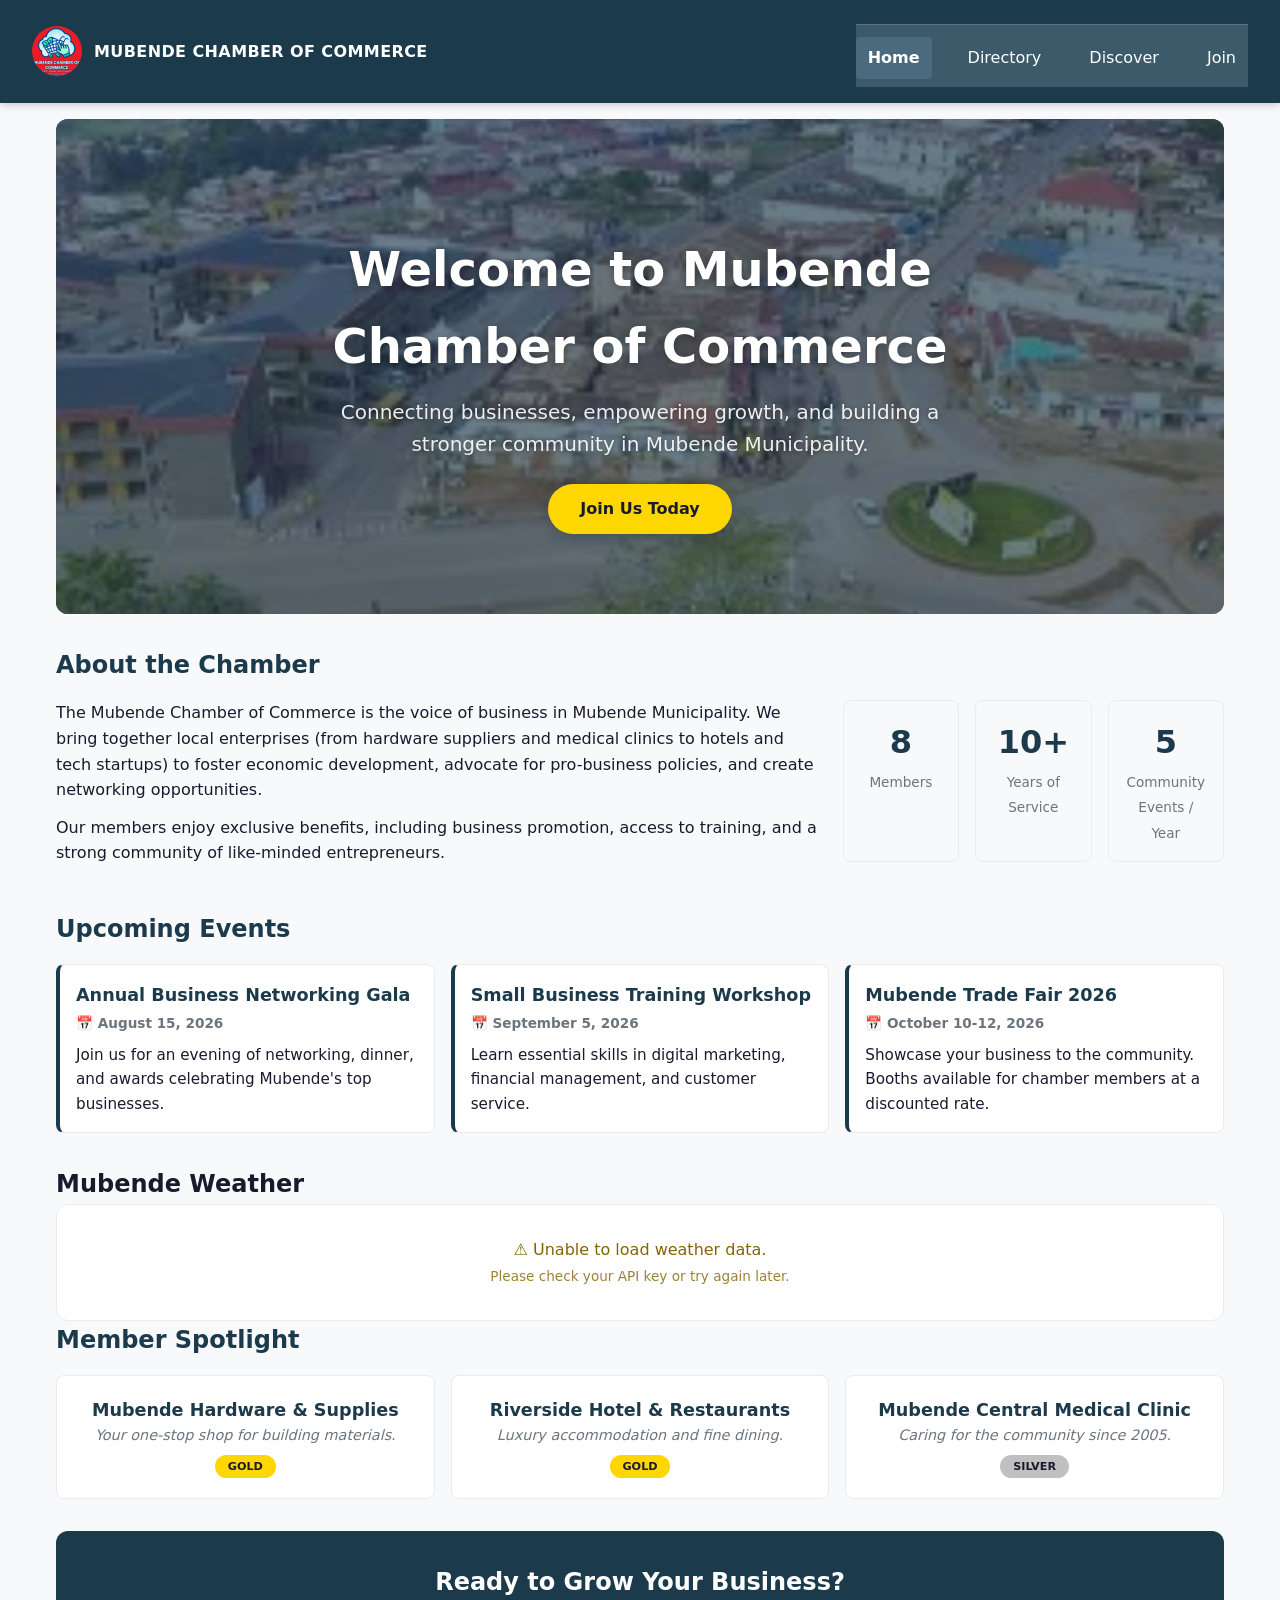
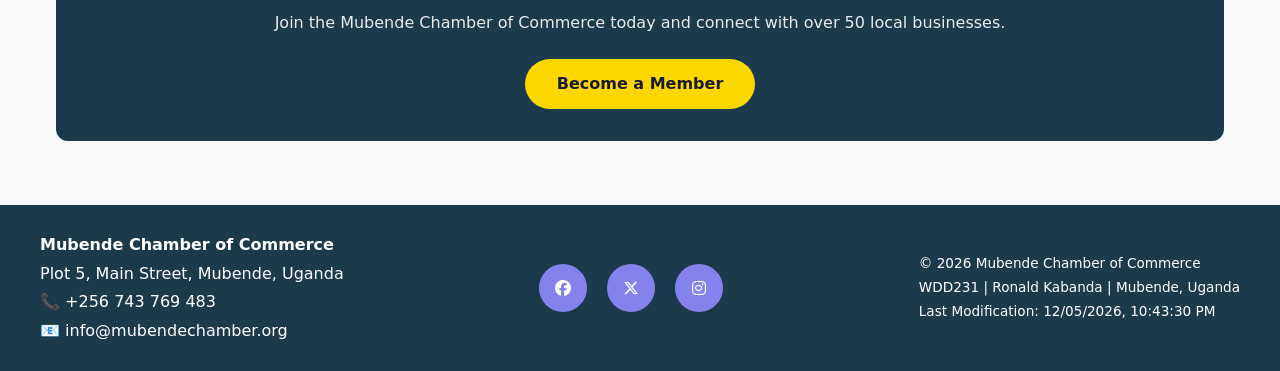
==== chamber/index.html @ 5d4402d1 "changes in directory" ====
<!DOCTYPE html>
<html lang="en">
<head>
    <meta charset="UTF-8" />
    <meta name="viewport" content="width=device-width, initial-scale=1.0" />
    <title>Mubende Chamber of Commerce – Home</title>
    <meta name="description" content="Mubende Chamber of Commerce – Supporting local businesses in Mubende Municipality. Join us to grow your business." />
    <meta name="author" content="Ronald Kabanda" />

    <!-- ====== Facebook Open Graph ====== -->
    <meta property="og:title" content="Mubende Chamber of Commerce – Home" />
    <meta property="og:type" content="website" />
    <meta property="og:image" content="https://kabandaronald70-create.github.io/wdd231/chamber/images/og-image-1.png" />
    <meta property="og:url" content="https://kabandaronald70-create.github.io/wdd231/chamber/index.html" />
    <meta property="og:description" content="Supporting local businesses in Mubende Municipality. Join us to grow your business." />
    <meta property="og:locale" content="en_US" />
    <meta name="theme-color" content="#1B3A4B" />

    <!-- ====== JSON-LD Structured Data ====== -->
    <script type="application/ld+json" data-ignore="true">
    {
        "@context": "https://schema.org",
        "@type": "Organization",
        "name": "Mubende Chamber of Commerce",
        "url": "https://kabandaronald70-create.github.io/wdd231/chamber/index.html",
        "logo": "https://kabandaronald70-create.github.io/wdd231/chamber/images/mubende-logo.png",
        "sameAs": [
            "https://facebook.com/kabandaronaldofficial",
            "https://twitter.com/KABANDARONALD13",
            "https://instagram.com/kabanda.ronald.10"
        ],
        "contactPoint": [{
            "@type": "ContactPoint",
            "contactType": "customer support",
            "telephone": "+256743769483",
            "email": "info@mubendechamber.org",
            "areaServed": "UG"
        }]
    }
    </script>

    <!-- ====== Favicon ====== -->
    <link rel="icon" href="images/favicon_io.ico" />
    <link rel="apple-touch-icon" href="images/favicon_io.ico" />
    <link rel="canonical" href="https://kabandaronald70-create.github.io/wdd231/chamber/index.html" />
    <meta name="robots" content="index, follow" />

    <!-- ====== GOOGLE FONTS ====== -->
    <link rel="preconnect" href="https://fonts.googleapis.com" />
    <link rel="preconnect" href="https://fonts.gstatic.com" crossorigin />
    <link href="https://fonts.googleapis.com/css2?family=Inter:opsz,wght@14..32,400;14..32,600;14..32,700&display=swap" rel="stylesheet" />

    <!-- ====== CSS (non-blocking) ====== -->
    <link rel="preload" as="style" href="styles/normalize.css" onload="this.onload=null;this.rel='stylesheet'" />
    <noscript><link rel="stylesheet" href="styles/normalize.css" /></noscript>

    <link rel="preload" as="style" href="styles/small.css" onload="this.onload=null;this.rel='stylesheet'" />
    <noscript><link rel="stylesheet" href="styles/small.css" /></noscript>

    <link rel="stylesheet" href="styles/large.css" media="print" onload="this.media='all'" />
    <noscript><link rel="stylesheet" href="styles/large.css" /></noscript>

    <link rel="stylesheet" href="https://cdnjs.cloudflare.com/ajax/libs/font-awesome/6.5.1/css/all.min.css" media="print" onload="this.media='all'" />
    <noscript><link rel="stylesheet" href="https://cdnjs.cloudflare.com/ajax/libs/font-awesome/6.5.1/css/all.min.css" /></noscript>

    <!-- ====== Preload critical assets ====== -->
    <link rel="preload" href="images/mubende-logo.png" as="image" />

    <!-- ====== JavaScript ====== -->
    <script src="scripts/home.js" defer></script>
</head>

<body>
    <!-- ====== SKIP LINK ====== -->
    <a class="skip-link" href="#main-content">Skip to main content</a>

    <!-- ====== HEADER ====== -->
    <header>
        <div class="header-content">
            <img src="images/mubende-logo.png" alt="Mubende Chamber of Commerce Logo – Supporting local business" class="logo" width="60" height="60" loading="lazy" decoding="async" />
            <div class="site-title">MUBENDE CHAMBER OF COMMERCE</div>
        </div>
        <nav aria-label="Primary navigation">
            <button id="menu-toggle" type="button" aria-label="Toggle navigation menu" aria-controls="primary-nav" aria-expanded="false">
                <span class="hamburger-icon" aria-hidden="true">☰</span>
            </button>
            <ul id="primary-nav">
                <li class="active"><a href="index.html" aria-current="page">Home</a></li>
                <li><a href="directory.html">Directory</a></li>
                <li><a href="discover.html">Discover</a></li>
                <li><a href="join.html">Join</a></li>
            </ul>
        </nav>
    </header>

    <!-- ====== MAIN ====== -->
    <main id="main-content" role="main">

             <!-- ====== HERO SECTION (Image set in HTML) ====== -->
        <section class="hero" aria-labelledby="hero-heading" style="--hero-image: url('images/hero-banner.webp');">
            <div class="hero-overlay"></div>
            <div class="hero-content">
                <h1 id="hero-heading">Welcome to Mubende Chamber of Commerce</h1>
                <p>Connecting businesses, empowering growth, and building a stronger community in Mubende Municipality.</p>
                <a href="join.html" class="cta-button">Join Us Today</a>
            </div>
        </section>    

        <!-- ====== ABOUT / MISSION SECTION ====== -->
        <section class="about" aria-labelledby="about-heading">
            <h2 id="about-heading">About the Chamber</h2>
            <div class="about-grid">
                <div class="about-text">
                    <p>The Mubende Chamber of Commerce is the voice of business in Mubende Municipality. We bring together local enterprises (from hardware suppliers and medical clinics to hotels and tech startups) to foster economic development, advocate for pro-business policies, and create networking opportunities.</p>
                    <p>Our members enjoy exclusive benefits, including business promotion, access to training, and a strong community of like-minded entrepreneurs.</p>
                </div>
                <div class="about-stats">
                    <div class="stat">
                        <span class="stat-number" id="member-count">0</span>
                        <span class="stat-label">Members</span>
                    </div>
                    <div class="stat">
                        <span class="stat-number">10+</span>
                        <span class="stat-label">Years of Service</span>
                    </div>
                    <div class="stat">
                        <span class="stat-number">5</span>
                        <span class="stat-label">Community Events / Year</span>
                    </div>
                </div>
            </div>
        </section>

        <!-- ====== CURRENT EVENTS ====== -->
        <section class="events" aria-labelledby="events-heading">
            <h2 id="events-heading">Upcoming Events</h2>
            <div class="events-container" id="events-container">
                <!-- Events rendered by JavaScript -->
            </div>
        </section>

        <!-- ====== WEATHER ====== -->
        <section class="weather" aria-labelledby="weather-heading">
            <h2 id="weather-heading">Mubende Weather</h2>
            <div class="weather-card" id="weather-card">
                <div class="weather-loading">Loading weather...</div>
            </div>
        </section>

        <!-- ====== BUSINESS SPOTLIGHT ====== -->
        <section class="spotlight" aria-labelledby="spotlight-heading">
            <h2 id="spotlight-heading">Member Spotlight</h2>
            <div class="spotlight-container" id="spotlight-container">
                <!-- Spotlights rendered by JavaScript -->
            </div>
        </section>

        <!-- ====== CALL TO ACTION ====== -->
        <section class="cta-section" aria-labelledby="cta-heading">
            <div class="cta-content">
                <h2 id="cta-heading">Ready to Grow Your Business?</h2>
                <p>Join the Mubende Chamber of Commerce today and connect with over 50 local businesses.</p>
                <a href="join.html" class="cta-button">Become a Member</a>
            </div>
        </section>

    </main>

    <!-- ====== FOOTER ====== -->
    <footer>
        <div class="footer-content">
            <div class="contact-info">
                <p><strong>Mubende Chamber of Commerce</strong></p>
                <p>Plot 5, Main Street, Mubende, Uganda</p>
                <p>📞 <a href="tel:+256743769483">+256 743 769 483</a></p>
                <p>📧 <a href="mailto:info@mubendechamber.org">info@mubendechamber.org</a></p>
            </div>

            <div class="social-media" role="group" aria-label="Social media links">
                <a href="https://facebook.com/kabandaronaldofficial" target="_blank" rel="noopener noreferrer" aria-label="Follow us on Facebook">
                    <i class="fab fa-facebook" aria-hidden="true"></i>
                </a>
                <a href="https://twitter.com/KABANDARONALD13" target="_blank" rel="noopener noreferrer" aria-label="Follow us on Twitter">
                    <i class="fab fa-x-twitter" aria-hidden="true"></i>
                </a>
                <a href="https://instagram.com/kabanda.ronald.10" target="_blank" rel="noopener noreferrer" aria-label="Follow us on Instagram">
                    <i class="fab fa-instagram" aria-hidden="true"></i>
                </a>
            </div>

            <div class="developer-info">
                <p>&copy; <span id="year"></span> Mubende Chamber of Commerce</p>
                <p>WDD231 | Ronald Kabanda | Mubende, Uganda</p>
                <p>Last Modification: <span id="last-modified"></span></p>
            </div>
        </div>
    </footer>

</body>
</html>
---- chamber/styles/small.css ----
/* ====== SMALL.CSS – Mobile First (default) ====== */

/* ----- CSS Variables (Consolidates all colors) ----- */
:root {
    --primary: #1B3A4B;
    --primary-dark: #2D4A5A;
    --primary-light: #3D5A6B;
    --primary-lighter: #4A6A7D;
    --text: #1a1a2e;
    --text-light: #ffffff;
    --gray-bg: #f8f9fa;
    --gray-border: #e9ecef;
    --gray-text: #6c757d;
    --gold: #ffd700;
    --silver: #c0c0c0;
    --bronze: #cd7f32;
    --shadow: rgba(0, 0, 0, 0.08);
    --shadow-dark: rgba(0, 0, 0, 0.2);
}

/* ----- Reset & Base ----- */
* {
    box-sizing: border-box;
    margin: 0;
    padding: 0;
}

/* ----- Strong Focus Outline for Accessibility ----- */
*:focus-visible {
    outline: 3px solid var(--primary);
    outline-offset: 2px;
    border-radius: 2px;
}

#menu-toggle:focus-visible {
    outline: 3px solid var(--text-light);
    outline-offset: 2px;
    border-color: var(--text-light);
}

.social-media a:focus-visible {
    outline: 3px solid var(--text-light);
    outline-offset: 2px;
}

body {
    font-family: system-ui, -apple-system, BlinkMacSystemFont, "Segoe UI", sans-serif;
    background: var(--gray-bg);
    color: var(--text);
    line-height: 1.6;
}

@media (prefers-reduced-motion: reduce) {
    *, *::before, *::after {
        animation-duration: 0.01ms !important;
        animation-iteration-count: 1 !important;
        transition-duration: 0.01ms !important;
        scroll-behavior: auto !important;
    }
}

/* ----- Skip Link ----- */
.skip-link {
    position: absolute;
    top: -1000px;
    left: 50%;
    transform: translateX(-50%);
    background: var(--primary);
    color: var(--text-light);
    padding: 0.75rem 1.5rem;
    z-index: 1000;
    text-decoration: none;
    border-radius: 0 0 8px 8px;
    font-weight: 600;
}
.skip-link:focus {
    top: 0;
    background: var(--primary);
    color: var(--text-light);
    outline: 3px solid var(--text-light);
    outline-offset: 2px;
}

/* ----- Header ----- */
header {
    background: var(--primary);
    color: var(--text-light);
    padding: 0.75rem 1rem;
    display: flex;
    flex-wrap: wrap;
    align-items: center;
    justify-content: space-between;
    position: sticky;
    top: 0;
    z-index: 100;
    box-shadow: 0 2px 8px var(--shadow-dark);
}

.header-content {
    display: flex;
    align-items: center;
    gap: 0.75rem;
    flex: 1 1 auto;
    min-width: 0;
}

.logo {
    width: 50px;
    height: 50px;
    flex-shrink: 0;
    border-radius: 50%;
    object-fit: cover;
}

.site-title {
    font-size: 0.8rem;
    font-weight: 600;
    letter-spacing: 0.4px;
    line-height: 1.1;
    word-break: break-word;
    hyphens: auto;
    flex: 1 1 auto;
    min-width: 0;
}

/* ----- Navigation Toggle Button ----- */
#menu-toggle {
    background: transparent;
    border: 2px solid rgba(255, 255, 255, 0.6);
    border-radius: 6px;
    color: var(--text-light);
    font-size: 1.5rem;
    padding: 0.3rem 0.7rem;
    cursor: pointer;
    display: flex;
    align-items: center;
    justify-content: center;
    flex-shrink: 0;
    transition: border-color 0.2s;
    line-height: 1;
    width: 44px;
    height: 44px;
}
#menu-toggle:hover,
#menu-toggle:focus {
    border-color: var(--text-light);
    outline: none;
}
#menu-toggle .hamburger-icon {
    display: inline;
}
#menu-toggle[aria-expanded="true"] .hamburger-icon {
    display: none;
}

/* ----- Primary Navigation ----- */
#primary-nav {
    display: none;
    flex-direction: column;
    width: 100%;
    background: var(--primary-light);
    padding: 0.75rem 0 0.5rem 0;
    margin-top: 0.5rem;
    border-top: 1px solid rgba(255, 255, 255, 0.15);
    list-style: none;
    gap: 0;
}

#primary-nav.open {
    display: grid;
    grid-template-columns: repeat(4, 1fr);
    width: 100%;
    padding: 0.75rem 0 0.5rem 0;
    border-top: 1px solid rgba(255, 255, 255, 0.15);
    gap: 0.25rem;
}

#primary-nav li {
    width: 100%;
    list-style: none;
}

#primary-nav a {
    display: block;
    padding: 0.7rem 0.5rem;
    color: var(--text-light);
    text-decoration: none;
    font-weight: 500;
    font-size: 1rem;
    border-radius: 4px;
    transition: background 0.2s, color 0.2s;
    text-align: center;
}

#primary-nav a:hover {
    background: var(--primary-light);
    color: var(--text-light);
}

#primary-nav .active a {
    background: var(--primary-lighter);
    color: var(--text-light);
    font-weight: 600;
}

/* ----- Main Content ----- */
main {
    max-width: 1200px;
    margin: 0 auto;
    padding: 1rem;
}

/* ----- Directory Controls ----- */
.directory-controls {
    display: flex;
    flex-wrap: wrap;
    align-items: center;
    justify-content: space-between;
    gap: 0.75rem;
    margin-bottom: 1.5rem;
    padding-bottom: 0.75rem;
    border-bottom: 2px solid var(--gray-border);
}

.directory-controls h1 {
    font-size: 1.5rem;
    margin: 0;
    color: var(--primary);
}

.view-toggle {
    display: flex;
    gap: 0.5rem;
}

.view-toggle button {
    background: var(--gray-border);
    border: 2px solid #adb5bd;
    border-radius: 6px;
    padding: 0.4rem 0.9rem;
    font-size: 1.2rem;
    cursor: pointer;
    transition: all 0.2s;
    color: #212529;
    line-height: 1;
}

.view-toggle button:hover {
    background: #dee2e6;
}

.view-toggle button.active {
    background: var(--primary);
    color: var(--text-light);
    border-color: var(--primary);
}

/* ----- Members Container ----- */
#members-container {
    display: grid;
    grid-template-columns: 1fr;
    gap: 1.25rem;
}

/* ----- Member Card ----- */
.member-card {
    background: var(--text-light);
    border-radius: 12px;
    box-shadow: 0 2px 12px var(--shadow);
    padding: 1.25rem 1rem;
    display: flex;
    flex-direction: column;
    align-items: center;
    text-align: center;
    transition: transform 0.2s, box-shadow 0.2s;
    border: 1px solid var(--gray-border);
}

.member-card:hover {
    transform: translateY(-3px);
    box-shadow: 0 6px 20px rgba(0, 0, 0, 0.1);
}

.member-card img {
    width: 80px;
    height: 80px;
    border-radius: 50%;
    object-fit: cover;
    background: #f1f3f5;
    border: 3px solid var(--gray-border);
    flex-shrink: 0;
}

.member-card-content {
    flex: 1;
    width: 100%;
    margin-top: 0.75rem;
}

.member-card h2 {
    font-size: 1.1rem;
    margin: 0 0 0.2rem 0;
    color: var(--primary);
}

.member-card .tagline {
    font-size: 0.85rem;
    color: var(--gray-text);
    margin: 0 0 0.6rem 0;
    font-style: italic;
}

.member-card .details {
    font-size: 0.85rem;
    text-align: left;
    width: 100%;
    margin: 0.5rem 0;
    padding: 0.5rem;
    background: var(--gray-bg);
    border-radius: 6px;
}

.member-card .details p {
    margin: 0.2rem 0;
    word-break: break-word;
}

.member-card .details a {
    color: var(--primary);
    text-decoration: none;
    word-break: break-all;
}
.member-card .details a:hover {
    text-decoration: underline;
}

.membership {
    display: inline-block;
    padding: 0.2rem 0.8rem;
    border-radius: 20px;
    font-size: 0.75rem;
    font-weight: 700;
    text-transform: uppercase;
    letter-spacing: 0.5px;
    margin-top: 0.4rem;
}

.membership-3 {
    background: var(--gold);
    color: var(--text);
}
.membership-2 {
    background: var(--silver);
    color: var(--text);
}
.membership-1 {
    background: var(--bronze);
    color: var(--text-light);
}

/* ----- List View (Mobile) ----- */
#members-container.list-view {
    display: flex;
    flex-direction: column;
    gap: 0.75rem;
}

#members-container.list-view .member-card {
    flex-direction: row;
    align-items: center;
    text-align: left;
    justify-content: center;
    padding: 0.75rem 1rem;
    gap: 1rem;
}

#members-container.list-view .member-card img {
    display: none;
}

#members-container.list-view .member-card-content {
    margin-top: 0;
    display: flex;
    flex-wrap: wrap;
    align-items: center;
    gap: 0.3rem 0.8rem;
}

#members-container.list-view .member-card h2 {
    font-size: 1rem;
    width: 100%;
}

#members-container.list-view .member-card .tagline {
    font-size: 0.8rem;
    width: 100%;
}

#members-container.list-view .membership {
    margin-top: 0;
    font-size: 0.65rem;
}

/* ----- Error / Loading States ----- */
.error-message,
.no-js-warning {
    background: #fff3cd;
    border: 1px solid #ffc107;
    color: #533f03;
    padding: 1rem;
    border-radius: 8px;
    text-align: center;
    grid-column: 1 / -1;
}

/* ----- Footer ----- */
footer {
    background: var(--primary);
    color: var(--text-light);
    padding: 1.5rem 1rem;
    margin-top: 2rem;
}

.footer-content {
    max-width: 1200px;
    margin: 0 auto;
    display: flex;
    flex-direction: column;
    gap: 1.5rem;
    align-items: center;
    text-align: center;
}

.contact-info p {
    margin: 0.2rem 0;
}
.contact-info a {
    color: var(--text-light);
    text-decoration: none;
}
.contact-info a:hover {
    text-decoration: underline;
}

/* ----- Social Media Icons ----- */
.social-media {
    display: flex;
    gap: 1.25rem;
    justify-content: center;
    margin: 0.5rem 0;
}

.social-media a {
    color: var(--text-light);
    transition: color 0.2s, transform 0.2s;
    display: inline-flex;
    align-items: center;
    justify-content: center;
    width: 48px;
    height: 48px;
    border-radius: 50%;
    background: #8482ec;
    text-decoration: none;
}

.social-media svg {
    width: 24px;
    height: 24px;
    fill: currentColor;
}

.social-media a:hover {
    color: var(--text-light);
    transform: scale(1.1);
    background: var(--primary-light);
}

.developer-info {
    font-size: 0.85rem;
}
.developer-info p {
    margin: 0.15rem 0;
}

/* ----- Tablet Font Size Override ----- */
@media only screen and (min-width: 32rem) {
    .site-title {
        font-size: 0.8rem;
    }
}

/* ====== HOMEPAGE STYLES ====== */

/* ----- Hero Section ----- */
/* ====== HERO SECTION (with Background Image) ====== */

.hero {
    position: relative;
    min-height: 400px;
    display: flex;
    align-items: center;
    justify-content: center;
    text-align: center;
    padding: 4rem 1.5rem;
    margin-bottom: 2rem;
    border-radius: 12px;
    overflow: hidden;
    /* Fallback background color (gradient) */
    background: linear-gradient(135deg, var(--primary) 0%, var(--primary-light) 100%);
}

/* ----- Hero Background Image (covers the entire section) ----- */
.hero::before {
    content: '';
    position: absolute;
    top: 0;
    left: 0;
    width: 100%;
    height: 100%;
    background-image: url('../images/hero-banner.webp');
    background-size: cover;
    background-position: center;
    background-repeat: no-repeat;
    z-index: 1;
}

/* ----- Dark Overlay for Text Readability ----- */
.hero-overlay {
    position: absolute;
    top: 0;
    left: 0;
    width: 100%;
    height: 100%;
    background: rgba(27, 58, 75, 0.65); /* Dark overlay (65% opacity) */
    z-index: 2;
}

/* ----- Hero Content (sits above the overlay) ----- */
.hero-content {
    position: relative;
    z-index: 3;
    max-width: 800px;
    color: var(--text-light);
}

.hero-content h1 {
    font-size: 2rem;
    margin-bottom: 0.75rem;
    color: var(--text-light);
    text-shadow: 0 2px 8px rgba(0, 0, 0, 0.3);
}

.hero-content p {
    font-size: 1.1rem;
    max-width: 600px;
    margin: 0 auto 1.5rem;
    opacity: 0.95;
    text-shadow: 0 1px 4px rgba(0, 0, 0, 0.3);
}

.hero-content .cta-button {
    display: inline-block;
    background: var(--gold);
    color: var(--text);
    padding: 0.75rem 2rem;
    border-radius: 30px;
    font-weight: 700;
    text-decoration: none;
    transition: transform 0.2s, box-shadow 0.2s;
    box-shadow: 0 4px 15px rgba(0, 0, 0, 0.2);
}

.hero-content .cta-button:hover {
    transform: scale(1.05);
    box-shadow: 0 6px 25px rgba(0, 0, 0, 0.3);
}

/* ----- If the image fails to load, show the gradient fallback ----- */
.hero.no-image::before {
    background-image: none;
}

.hero-content h1 {
    font-size: 2rem;
    margin-bottom: 0.75rem;
    color: var(--text-light);
}

.hero-content p {
    font-size: 1.1rem;
    max-width: 600px;
    margin: 0 auto 1.5rem;
    opacity: 0.9;
}

.cta-button {
    display: inline-block;
    background: var(--gold);
    color: var(--text);
    padding: 0.75rem 2rem;
    border-radius: 30px;
    font-weight: 700;
    text-decoration: none;
    transition: transform 0.2s, box-shadow 0.2s;
}

.cta-button:hover {
    transform: scale(1.05);
    box-shadow: 0 4px 15px rgba(0, 0, 0, 0.3);
}

/* ----- About Section ----- */
.about {
    margin-bottom: 2rem;
}

.about h2 {
    color: var(--primary);
    margin-bottom: 1rem;
}

.about-grid {
    display: grid;
    gap: 1.5rem;
}

.about-text p {
    margin-bottom: 0.75rem;
    color: var(--text);
}

.about-stats {
    display: grid;
    grid-template-columns: repeat(3, 1fr);
    gap: 1rem;
    text-align: center;
}

.stat {
    background: var(--gray-bg);
    padding: 1rem;
    border-radius: 8px;
    border: 1px solid var(--gray-border);
}

.stat-number {
    display: block;
    font-size: 2rem;
    font-weight: 700;
    color: var(--primary);
}

.stat-label {
    font-size: 0.85rem;
    color: var(--gray-text);
}

/* ----- Events Section ----- */
.events {
    margin-bottom: 2rem;
}

.events h2 {
    color: var(--primary);
    margin-bottom: 1rem;
}

.events-container {
    display: grid;
    gap: 1rem;
}

.event-card {
    background: var(--text-light);
    border: 1px solid var(--gray-border);
    border-radius: 8px;
    padding: 1rem;
    border-left: 4px solid var(--primary);
}

.event-card h3 {
    color: var(--primary);
    font-size: 1.1rem;
    margin-bottom: 0.25rem;
}

.event-card .event-date {
    font-size: 0.85rem;
    color: var(--gray-text);
    font-weight: 600;
}

.event-card .event-description {
    font-size: 0.95rem;
    margin-top: 0.5rem;
}

/* ----- Weather Display ----- */
.weather-card {
    background: var(--text-light);
    border: 1px solid var(--gray-border);
    border-radius: 12px;
    padding: 1.5rem;
    text-align: center;
}

.weather-loading {
    color: var(--gray-text);
    padding: 1rem;
}

.weather-error {
    color: #856404;
    padding: 0.5rem;
}

.weather-fallback {
    font-size: 0.85rem;
    opacity: 0.8;
    margin-top: 0.25rem;
}

.weather-display {
    display: flex;
    flex-direction: row;
    align-items: center;
    justify-content: center;
    gap: 1.5rem;
    flex-wrap: wrap;
}

.weather-icon img {
    display: block;
    background: transparent;
}

.weather-temp {
    display: flex;
    flex-direction: column;
    align-items: center;
}

.weather-temp .temp {
    font-size: 3rem;
    font-weight: 700;
    color: var(--primary);
    line-height: 1;
}

.weather-temp .condition {
    font-size: 1.1rem;
    color: var(--gray-text);
    font-weight: 500;
}

.weather-temp .feels-like {
    font-size: 0.85rem;
    color: var(--gray-text);
    opacity: 0.8;
}

.weather-details {
    display: flex;
    flex-direction: column;
    align-items: flex-start;
    gap: 0.2rem;
    font-size: 0.9rem;
    color: var(--gray-text);
}

.weather-details p {
    margin: 0;
}

/* ----- Spotlight Section ----- */
.spotlight {
    margin-bottom: 2rem;
}

.spotlight h2 {
    color: var(--primary);
    margin-bottom: 1rem;
}

.spotlight-container {
    display: grid;
    gap: 1rem;
}

.spotlight-card {
    background: var(--text-light);
    border: 1px solid var(--gray-border);
    border-radius: 8px;
    padding: 1.25rem;
    text-align: center;
}

.spotlight-card h3 {
    color: var(--primary);
    font-size: 1.1rem;
}

.spotlight-card .tagline {
    color: var(--gray-text);
    font-style: italic;
    font-size: 0.9rem;
}

.spotlight-card .membership-badge {
    display: inline-block;
    padding: 0.15rem 0.8rem;
    border-radius: 20px;
    font-size: 0.7rem;
    font-weight: 700;
    text-transform: uppercase;
    margin-top: 0.5rem;
}

/* ----- CTA Section ----- */
.cta-section {
    background: var(--primary);
    color: var(--text-light);
    padding: 2rem 1.5rem;
    border-radius: 12px;
    text-align: center;
    margin-bottom: 1rem;
}

.cta-section h2 {
    color: var(--text-light);
    margin-bottom: 0.5rem;
}

.cta-section p {
    margin-bottom: 1.5rem;
    opacity: 0.9;
}

.cta-section .cta-button {
    background: var(--gold);
    color: var(--text);
}

.cta-section .cta-button:hover {
    background: #e6c200;
}
---- chamber/styles/small.css ----
/* ====== SMALL.CSS – Mobile First (default) ====== */

/* ----- CSS Variables (Consolidates all colors) ----- */
:root {
    --primary: #1B3A4B;
    --primary-dark: #2D4A5A;
    --primary-light: #3D5A6B;
    --primary-lighter: #4A6A7D;
    --text: #1a1a2e;
    --text-light: #ffffff;
    --gray-bg: #f8f9fa;
    --gray-border: #e9ecef;
    --gray-text: #6c757d;
    --gold: #ffd700;
    --silver: #c0c0c0;
    --bronze: #cd7f32;
    --shadow: rgba(0, 0, 0, 0.08);
    --shadow-dark: rgba(0, 0, 0, 0.2);
}

/* ----- Reset & Base ----- */
* {
    box-sizing: border-box;
    margin: 0;
    padding: 0;
}

/* ----- Strong Focus Outline for Accessibility ----- */
*:focus-visible {
    outline: 3px solid var(--primary);
    outline-offset: 2px;
    border-radius: 2px;
}

#menu-toggle:focus-visible {
    outline: 3px solid var(--text-light);
    outline-offset: 2px;
    border-color: var(--text-light);
}

.social-media a:focus-visible {
    outline: 3px solid var(--text-light);
    outline-offset: 2px;
}

body {
    font-family: system-ui, -apple-system, BlinkMacSystemFont, "Segoe UI", sans-serif;
    background: var(--gray-bg);
    color: var(--text);
    line-height: 1.6;
}

@media (prefers-reduced-motion: reduce) {
    *, *::before, *::after {
        animation-duration: 0.01ms !important;
        animation-iteration-count: 1 !important;
        transition-duration: 0.01ms !important;
        scroll-behavior: auto !important;
    }
}

/* ----- Skip Link ----- */
.skip-link {
    position: absolute;
    top: -1000px;
    left: 50%;
    transform: translateX(-50%);
    background: var(--primary);
    color: var(--text-light);
    padding: 0.75rem 1.5rem;
    z-index: 1000;
    text-decoration: none;
    border-radius: 0 0 8px 8px;
    font-weight: 600;
}
.skip-link:focus {
    top: 0;
    background: var(--primary);
    color: var(--text-light);
    outline: 3px solid var(--text-light);
    outline-offset: 2px;
}

/* ----- Header ----- */
header {
    background: var(--primary);
    color: var(--text-light);
    padding: 0.75rem 1rem;
    display: flex;
    flex-wrap: wrap;
    align-items: center;
    justify-content: space-between;
    position: sticky;
    top: 0;
    z-index: 100;
    box-shadow: 0 2px 8px var(--shadow-dark);
}

.header-content {
    display: flex;
    align-items: center;
    gap: 0.75rem;
    flex: 1 1 auto;
    min-width: 0;
}

.logo {
    width: 50px;
    height: 50px;
    flex-shrink: 0;
    border-radius: 50%;
    object-fit: cover;
}

.site-title {
    font-size: 0.8rem;
    font-weight: 600;
    letter-spacing: 0.4px;
    line-height: 1.1;
    word-break: break-word;
    hyphens: auto;
    flex: 1 1 auto;
    min-width: 0;
}

/* ----- Navigation Toggle Button ----- */
#menu-toggle {
    background: transparent;
    border: 2px solid rgba(255, 255, 255, 0.6);
    border-radius: 6px;
    color: var(--text-light);
    font-size: 1.5rem;
    padding: 0.3rem 0.7rem;
    cursor: pointer;
    display: flex;
    align-items: center;
    justify-content: center;
    flex-shrink: 0;
    transition: border-color 0.2s;
    line-height: 1;
    width: 44px;
    height: 44px;
}
#menu-toggle:hover,
#menu-toggle:focus {
    border-color: var(--text-light);
    outline: none;
}
#menu-toggle .hamburger-icon {
    display: inline;
}
#menu-toggle[aria-expanded="true"] .hamburger-icon {
    display: none;
}

/* ----- Primary Navigation ----- */
#primary-nav {
    display: none;
    flex-direction: column;
    width: 100%;
    background: var(--primary-light);
    padding: 0.75rem 0 0.5rem 0;
    margin-top: 0.5rem;
    border-top: 1px solid rgba(255, 255, 255, 0.15);
    list-style: none;
    gap: 0;
}

#primary-nav.open {
    display: grid;
    grid-template-columns: repeat(4, 1fr);
    width: 100%;
    padding: 0.75rem 0 0.5rem 0;
    border-top: 1px solid rgba(255, 255, 255, 0.15);
    gap: 0.25rem;
}

#primary-nav li {
    width: 100%;
    list-style: none;
}

#primary-nav a {
    display: block;
    padding: 0.7rem 0.5rem;
    color: var(--text-light);
    text-decoration: none;
    font-weight: 500;
    font-size: 1rem;
    border-radius: 4px;
    transition: background 0.2s, color 0.2s;
    text-align: center;
}

#primary-nav a:hover {
    background: var(--primary-light);
    color: var(--text-light);
}

#primary-nav .active a {
    background: var(--primary-lighter);
    color: var(--text-light);
    font-weight: 600;
}

/* ----- Main Content ----- */
main {
    max-width: 1200px;
    margin: 0 auto;
    padding: 1rem;
}

/* ----- Directory Controls ----- */
.directory-controls {
    display: flex;
    flex-wrap: wrap;
    align-items: center;
    justify-content: space-between;
    gap: 0.75rem;
    margin-bottom: 1.5rem;
    padding-bottom: 0.75rem;
    border-bottom: 2px solid var(--gray-border);
}

.directory-controls h1 {
    font-size: 1.5rem;
    margin: 0;
    color: var(--primary);
}

.view-toggle {
    display: flex;
    gap: 0.5rem;
}

.view-toggle button {
    background: var(--gray-border);
    border: 2px solid #adb5bd;
    border-radius: 6px;
    padding: 0.4rem 0.9rem;
    font-size: 1.2rem;
    cursor: pointer;
    transition: all 0.2s;
    color: #212529;
    line-height: 1;
}

.view-toggle button:hover {
    background: #dee2e6;
}

.view-toggle button.active {
    background: var(--primary);
    color: var(--text-light);
    border-color: var(--primary);
}

/* ----- Members Container ----- */
#members-container {
    display: grid;
    grid-template-columns: 1fr;
    gap: 1.25rem;
}

/* ----- Member Card ----- */
.member-card {
    background: var(--text-light);
    border-radius: 12px;
    box-shadow: 0 2px 12px var(--shadow);
    padding: 1.25rem 1rem;
    display: flex;
    flex-direction: column;
    align-items: center;
    text-align: center;
    transition: transform 0.2s, box-shadow 0.2s;
    border: 1px solid var(--gray-border);
}

.member-card:hover {
    transform: translateY(-3px);
    box-shadow: 0 6px 20px rgba(0, 0, 0, 0.1);
}

.member-card img {
    width: 80px;
    height: 80px;
    border-radius: 50%;
    object-fit: cover;
    background: #f1f3f5;
    border: 3px solid var(--gray-border);
    flex-shrink: 0;
}

.member-card-content {
    flex: 1;
    width: 100%;
    margin-top: 0.75rem;
}

.member-card h2 {
    font-size: 1.1rem;
    margin: 0 0 0.2rem 0;
    color: var(--primary);
}

.member-card .tagline {
    font-size: 0.85rem;
    color: var(--gray-text);
    margin: 0 0 0.6rem 0;
    font-style: italic;
}

.member-card .details {
    font-size: 0.85rem;
    text-align: left;
    width: 100%;
    margin: 0.5rem 0;
    padding: 0.5rem;
    background: var(--gray-bg);
    border-radius: 6px;
}

.member-card .details p {
    margin: 0.2rem 0;
    word-break: break-word;
}

.member-card .details a {
    color: var(--primary);
    text-decoration: none;
    word-break: break-all;
}
.member-card .details a:hover {
    text-decoration: underline;
}

.membership {
    display: inline-block;
    padding: 0.2rem 0.8rem;
    border-radius: 20px;
    font-size: 0.75rem;
    font-weight: 700;
    text-transform: uppercase;
    letter-spacing: 0.5px;
    margin-top: 0.4rem;
}

.membership-3 {
    background: var(--gold);
    color: var(--text);
}
.membership-2 {
    background: var(--silver);
    color: var(--text);
}
.membership-1 {
    background: var(--bronze);
    color: var(--text-light);
}

/* ----- List View (Mobile) ----- */
#members-container.list-view {
    display: flex;
    flex-direction: column;
    gap: 0.75rem;
}

#members-container.list-view .member-card {
    flex-direction: row;
    align-items: center;
    text-align: left;
    justify-content: center;
    padding: 0.75rem 1rem;
    gap: 1rem;
}

#members-container.list-view .member-card img {
    display: none;
}

#members-container.list-view .member-card-content {
    margin-top: 0;
    display: flex;
    flex-wrap: wrap;
    align-items: center;
    gap: 0.3rem 0.8rem;
}

#members-container.list-view .member-card h2 {
    font-size: 1rem;
    width: 100%;
}

#members-container.list-view .member-card .tagline {
    font-size: 0.8rem;
    width: 100%;
}

#members-container.list-view .membership {
    margin-top: 0;
    font-size: 0.65rem;
}

/* ----- Error / Loading States ----- */
.error-message,
.no-js-warning {
    background: #fff3cd;
    border: 1px solid #ffc107;
    color: #533f03;
    padding: 1rem;
    border-radius: 8px;
    text-align: center;
    grid-column: 1 / -1;
}

/* ----- Footer ----- */
footer {
    background: var(--primary);
    color: var(--text-light);
    padding: 1.5rem 1rem;
    margin-top: 2rem;
}

.footer-content {
    max-width: 1200px;
    margin: 0 auto;
    display: flex;
    flex-direction: column;
    gap: 1.5rem;
    align-items: center;
    text-align: center;
}

.contact-info p {
    margin: 0.2rem 0;
}
.contact-info a {
    color: var(--text-light);
    text-decoration: none;
}
.contact-info a:hover {
    text-decoration: underline;
}

/* ----- Social Media Icons ----- */
.social-media {
    display: flex;
    gap: 1.25rem;
    justify-content: center;
    margin: 0.5rem 0;
}

.social-media a {
    color: var(--text-light);
    transition: color 0.2s, transform 0.2s;
    display: inline-flex;
    align-items: center;
    justify-content: center;
    width: 48px;
    height: 48px;
    border-radius: 50%;
    background: #8482ec;
    text-decoration: none;
}

.social-media svg {
    width: 24px;
    height: 24px;
    fill: currentColor;
}

.social-media a:hover {
    color: var(--text-light);
    transform: scale(1.1);
    background: var(--primary-light);
}

.developer-info {
    font-size: 0.85rem;
}
.developer-info p {
    margin: 0.15rem 0;
}

/* ----- Tablet Font Size Override ----- */
@media only screen and (min-width: 32rem) {
    .site-title {
        font-size: 0.8rem;
    }
}

/* ====== HOMEPAGE STYLES ====== */

/* ----- Hero Section ----- */
/* ====== HERO SECTION (with Background Image) ====== */

.hero {
    position: relative;
    min-height: 400px;
    display: flex;
    align-items: center;
    justify-content: center;
    text-align: center;
    padding: 4rem 1.5rem;
    margin-bottom: 2rem;
    border-radius: 12px;
    overflow: hidden;
    /* Fallback background color (gradient) */
    background: linear-gradient(135deg, var(--primary) 0%, var(--primary-light) 100%);
}

/* ----- Hero Background Image (covers the entire section) ----- */
.hero::before {
    content: '';
    position: absolute;
    top: 0;
    left: 0;
    width: 100%;
    height: 100%;
    background-image: url('../images/hero-banner.webp');
    background-size: cover;
    background-position: center;
    background-repeat: no-repeat;
    z-index: 1;
}

/* ----- Dark Overlay for Text Readability ----- */
.hero-overlay {
    position: absolute;
    top: 0;
    left: 0;
    width: 100%;
    height: 100%;
    background: rgba(27, 58, 75, 0.65); /* Dark overlay (65% opacity) */
    z-index: 2;
}

/* ----- Hero Content (sits above the overlay) ----- */
.hero-content {
    position: relative;
    z-index: 3;
    max-width: 800px;
    color: var(--text-light);
}

.hero-content h1 {
    font-size: 2rem;
    margin-bottom: 0.75rem;
    color: var(--text-light);
    text-shadow: 0 2px 8px rgba(0, 0, 0, 0.3);
}

.hero-content p {
    font-size: 1.1rem;
    max-width: 600px;
    margin: 0 auto 1.5rem;
    opacity: 0.95;
    text-shadow: 0 1px 4px rgba(0, 0, 0, 0.3);
}

.hero-content .cta-button {
    display: inline-block;
    background: var(--gold);
    color: var(--text);
    padding: 0.75rem 2rem;
    border-radius: 30px;
    font-weight: 700;
    text-decoration: none;
    transition: transform 0.2s, box-shadow 0.2s;
    box-shadow: 0 4px 15px rgba(0, 0, 0, 0.2);
}

.hero-content .cta-button:hover {
    transform: scale(1.05);
    box-shadow: 0 6px 25px rgba(0, 0, 0, 0.3);
}

/* ----- If the image fails to load, show the gradient fallback ----- */
.hero.no-image::before {
    background-image: none;
}

.hero-content h1 {
    font-size: 2rem;
    margin-bottom: 0.75rem;
    color: var(--text-light);
}

.hero-content p {
    font-size: 1.1rem;
    max-width: 600px;
    margin: 0 auto 1.5rem;
    opacity: 0.9;
}

.cta-button {
    display: inline-block;
    background: var(--gold);
    color: var(--text);
    padding: 0.75rem 2rem;
    border-radius: 30px;
    font-weight: 700;
    text-decoration: none;
    transition: transform 0.2s, box-shadow 0.2s;
}

.cta-button:hover {
    transform: scale(1.05);
    box-shadow: 0 4px 15px rgba(0, 0, 0, 0.3);
}

/* ----- About Section ----- */
.about {
    margin-bottom: 2rem;
}

.about h2 {
    color: var(--primary);
    margin-bottom: 1rem;
}

.about-grid {
    display: grid;
    gap: 1.5rem;
}

.about-text p {
    margin-bottom: 0.75rem;
    color: var(--text);
}

.about-stats {
    display: grid;
    grid-template-columns: repeat(3, 1fr);
    gap: 1rem;
    text-align: center;
}

.stat {
    background: var(--gray-bg);
    padding: 1rem;
    border-radius: 8px;
    border: 1px solid var(--gray-border);
}

.stat-number {
    display: block;
    font-size: 2rem;
    font-weight: 700;
    color: var(--primary);
}

.stat-label {
    font-size: 0.85rem;
    color: var(--gray-text);
}

/* ----- Events Section ----- */
.events {
    margin-bottom: 2rem;
}

.events h2 {
    color: var(--primary);
    margin-bottom: 1rem;
}

.events-container {
    display: grid;
    gap: 1rem;
}

.event-card {
    background: var(--text-light);
    border: 1px solid var(--gray-border);
    border-radius: 8px;
    padding: 1rem;
    border-left: 4px solid var(--primary);
}

.event-card h3 {
    color: var(--primary);
    font-size: 1.1rem;
    margin-bottom: 0.25rem;
}

.event-card .event-date {
    font-size: 0.85rem;
    color: var(--gray-text);
    font-weight: 600;
}

.event-card .event-description {
    font-size: 0.95rem;
    margin-top: 0.5rem;
}

/* ----- Weather Display ----- */
.weather-card {
    background: var(--text-light);
    border: 1px solid var(--gray-border);
    border-radius: 12px;
    padding: 1.5rem;
    text-align: center;
}

.weather-loading {
    color: var(--gray-text);
    padding: 1rem;
}

.weather-error {
    color: #856404;
    padding: 0.5rem;
}

.weather-fallback {
    font-size: 0.85rem;
    opacity: 0.8;
    margin-top: 0.25rem;
}

.weather-display {
    display: flex;
    flex-direction: row;
    align-items: center;
    justify-content: center;
    gap: 1.5rem;
    flex-wrap: wrap;
}

.weather-icon img {
    display: block;
    background: transparent;
}

.weather-temp {
    display: flex;
    flex-direction: column;
    align-items: center;
}

.weather-temp .temp {
    font-size: 3rem;
    font-weight: 700;
    color: var(--primary);
    line-height: 1;
}

.weather-temp .condition {
    font-size: 1.1rem;
    color: var(--gray-text);
    font-weight: 500;
}

.weather-temp .feels-like {
    font-size: 0.85rem;
    color: var(--gray-text);
    opacity: 0.8;
}

.weather-details {
    display: flex;
    flex-direction: column;
    align-items: flex-start;
    gap: 0.2rem;
    font-size: 0.9rem;
    color: var(--gray-text);
}

.weather-details p {
    margin: 0;
}

/* ----- Spotlight Section ----- */
.spotlight {
    margin-bottom: 2rem;
}

.spotlight h2 {
    color: var(--primary);
    margin-bottom: 1rem;
}

.spotlight-container {
    display: grid;
    gap: 1rem;
}

.spotlight-card {
    background: var(--text-light);
    border: 1px solid var(--gray-border);
    border-radius: 8px;
    padding: 1.25rem;
    text-align: center;
}

.spotlight-card h3 {
    color: var(--primary);
    font-size: 1.1rem;
}

.spotlight-card .tagline {
    color: var(--gray-text);
    font-style: italic;
    font-size: 0.9rem;
}

.spotlight-card .membership-badge {
    display: inline-block;
    padding: 0.15rem 0.8rem;
    border-radius: 20px;
    font-size: 0.7rem;
    font-weight: 700;
    text-transform: uppercase;
    margin-top: 0.5rem;
}

/* ----- CTA Section ----- */
.cta-section {
    background: var(--primary);
    color: var(--text-light);
    padding: 2rem 1.5rem;
    border-radius: 12px;
    text-align: center;
    margin-bottom: 1rem;
}

.cta-section h2 {
    color: var(--text-light);
    margin-bottom: 0.5rem;
}

.cta-section p {
    margin-bottom: 1.5rem;
    opacity: 0.9;
}

.cta-section .cta-button {
    background: var(--gold);
    color: var(--text);
}

.cta-section .cta-button:hover {
    background: #e6c200;
}
---- chamber/styles/large.css ----
/* ====== LARGER.CSS – Tablet & Desktop Media Queries ====== */

/* ----- Tablet: ≥ 512px (32rem) ----- */
@media only screen and (min-width: 32rem) {
    header {
        flex-direction: row;
        justify-content: space-between;
        padding: 1rem 2rem;
    }
    h1 {
        font-size: 1.8rem;
    }

    #menu-toggle {
        display: none;
    }
    #primary-nav {
        display: flex !important;
        flex-direction: row;
        justify-content: flex-end;
        gap: 1.5rem;
        margin-left: auto;
        width: auto;
    }
    #primary-nav a {
        padding: 0.5rem 0.75rem;
    }

    #members-container.grid-view {
        grid-template-columns: repeat(2, 1fr);
    }

    .footer-content {
        flex-direction: row;
        justify-content: space-between;
        text-align: left;
        gap: 2rem;
    }
    .social-media {
        justify-content: flex-start;
        margin: 0;
    }
}

/* ----- Desktop: ≥ 960px (60rem) ----- */
@media only screen and (min-width: 60rem) {
    .site-title {
        font-size: 1rem;
    }
    h1 {
        font-size: 2rem;
    }

    #members-container.grid-view {
        grid-template-columns: repeat(3, 1fr);
    }

    .member-card {
        padding: 1.25rem;
    }

    .directory-controls h2 {
        font-size: 2rem;
    }

    /* ----- Desktop List View (Table Layout) ----- */
    #members-container.list-view {
        display: grid;
        grid-template-columns: 1fr;
        gap: 0;
        border: 1px solid #dee2e6;
        border-radius: 8px;
        overflow: hidden;
        background: var(--text-light);
    }

    #members-container.list-view .member-card {
        display: grid;
        grid-template-columns: 1.2fr 1.5fr 1.2fr 0.8fr;
        grid-template-rows: auto auto;
        gap: 0.1rem 0;
        padding: 0.6rem 0.8rem;
        border-bottom: 1px solid var(--gray-border);
        background: var(--text-light);
        box-shadow: none;
        border-radius: 0;
        margin: 0;
        align-items: center;
    }

    #members-container.list-view .member-card:nth-child(even) {
        background: var(--gray-bg);
    }

    #members-container.list-view .member-card:last-child {
        border-bottom: none;
    }

    #members-container.list-view .member-card img {
        display: none;
    }

    #members-container.list-view .member-card-content {
        display: contents;
    }

    #members-container.list-view .member-card .details {
        display: contents;
    }

    #members-container.list-view .member-card h2 {
        grid-row: 1 / 2;
        grid-column: 1 / 2;
        font-size: 1rem;
        font-weight: 700;
        margin: 0;
        padding-right: 0.8rem;
        border-right: 1px solid #dee2e6;
        color: var(--primary);
        align-self: center;
    }

    #members-container.list-view .member-card .details p:nth-child(3) {
        grid-row: 1 / 2;
        grid-column: 2 / 3;
        padding-left: 0.8rem;
        padding-right: 0.8rem;
        border-right: 1px solid #dee2e6;
        margin: 0;
        font-size: 0.85rem;
        display: flex;
        align-items: center;
        gap: 0.3rem;
    }

    #members-container.list-view .member-card .details p:nth-child(2) {
        grid-row: 1 / 2;
        grid-column: 3 / 4;
        padding-left: 0.8rem;
        padding-right: 0.8rem;
        border-right: 1px solid #dee2e6;
        margin: 0;
        font-size: 0.85rem;
        display: flex;
        align-items: center;
        gap: 0.3rem;
    }

    #members-container.list-view .member-card .membership {
        display: inline-block;
        grid-row: 1 / 2;
        grid-column: 4 / 5;
        align-self: center;
        justify-self: center;
        text-align: center;
        font-size: 0.7rem;
        font-weight: 700;
        text-transform: uppercase;
        letter-spacing: 0.5px;
        padding: 0.25rem 0.8rem;
        border-radius: 20px;
        white-space: nowrap;
        margin: 0;
    }

    #members-container.list-view .member-card .tagline {
        grid-row: 2 / 3;
        grid-column: 1 / 3;
        margin: 0;
        padding-top: 0.3rem;
        border-top: 1px solid var(--gray-border);
        font-size: 0.85rem;
        font-style: italic;
        color: var(--gray-text);
        display: block;
    }

    #members-container.list-view .member-card .details p:nth-child(1) {
        grid-row: 2 / 3;
        grid-column: 3 / 4;
        padding-left: 0.8rem;
        padding-top: 0.3rem;
        border-top: 1px solid var(--gray-border);
        margin: 0;
        font-size: 0.85rem;
        display: flex;
        align-items: center;
        gap: 0.3rem;
        word-break: break-word;
    }

    #members-container.list-view .member-card .details p:nth-child(4) {
        grid-row: 2 / 3;
        grid-column: 4 / 5;
        padding-left: 0.8rem;
        padding-top: 0.3rem;
        border-top: 1px solid var(--gray-border);
        margin: 0;
        font-size: 0.85rem;
        display: flex;
        align-items: center;
        gap: 0.3rem;
        word-break: break-word;
    }

    #members-container.list-view .member-card .details p strong {
        display: inline;
        font-weight: 600;
        color: var(--primary);
        margin-right: 0.2rem;
        white-space: nowrap;
    }

    #members-container.list-view .member-card .details p a {
        color: var(--primary);
        text-decoration: none;
    }
    #members-container.list-view .member-card .details p a:hover {
        text-decoration: underline;
    }
}

/* ----- Extra Large: ≥ 1200px (75rem) ----- */
@media only screen and (min-width: 75rem) {
    #members-container.grid-view {
        grid-template-columns: repeat(4, 1fr);
    }
}

/* ====== HOMEPAGE LAYOUT (Tablet & Desktop) ====== */

/* ----- Tablet: ≥ 512px ----- */
@media only screen and (min-width: 32rem) {
    .hero {
        padding: 4rem 2rem;
    }
    .hero-content h1 {
        font-size: 2.5rem;
    }

    .about-grid {
        grid-template-columns: 2fr 1fr;
        align-items: start;
    }

    .events-container {
        grid-template-columns: repeat(2, 1fr);
    }

    .spotlight-container {
        grid-template-columns: repeat(2, 1fr);
    }

    .weather-display {
        flex-direction: row;
        gap: 2.5rem;
        justify-content: center;
    }

    .weather-temp .temp {
        font-size: 3.5rem;
    }

    .weather-details {
        flex-direction: row;
        gap: 1.5rem;
    }
}

/* ----- Desktop: ≥ 960px ----- */
@media only screen and (min-width: 60rem) {
    .hero {
        padding: 5rem 3rem;
    }
    .hero-content h1 {
        font-size: 3rem;
    }
    .hero-content p {
        font-size: 1.25rem;
    }

    .events-container {
        grid-template-columns: repeat(3, 1fr);
    }

    .spotlight-container {
        grid-template-columns: repeat(3, 1fr);
    }
     .weather-display {
        gap: 4rem;
    }

    .weather-temp .temp {
        font-size: 4rem;
    }
}
---- chamber/styles/large.css ----
/* ====== LARGER.CSS – Tablet & Desktop Media Queries ====== */

/* ----- Tablet: ≥ 512px (32rem) ----- */
@media only screen and (min-width: 32rem) {
    header {
        flex-direction: row;
        justify-content: space-between;
        padding: 1rem 2rem;
    }
    h1 {
        font-size: 1.8rem;
    }

    #menu-toggle {
        display: none;
    }
    #primary-nav {
        display: flex !important;
        flex-direction: row;
        justify-content: flex-end;
        gap: 1.5rem;
        margin-left: auto;
        width: auto;
    }
    #primary-nav a {
        padding: 0.5rem 0.75rem;
    }

    #members-container.grid-view {
        grid-template-columns: repeat(2, 1fr);
    }

    .footer-content {
        flex-direction: row;
        justify-content: space-between;
        text-align: left;
        gap: 2rem;
    }
    .social-media {
        justify-content: flex-start;
        margin: 0;
    }
}

/* ----- Desktop: ≥ 960px (60rem) ----- */
@media only screen and (min-width: 60rem) {
    .site-title {
        font-size: 1rem;
    }
    h1 {
        font-size: 2rem;
    }

    #members-container.grid-view {
        grid-template-columns: repeat(3, 1fr);
    }

    .member-card {
        padding: 1.25rem;
    }

    .directory-controls h2 {
        font-size: 2rem;
    }

    /* ----- Desktop List View (Table Layout) ----- */
    #members-container.list-view {
        display: grid;
        grid-template-columns: 1fr;
        gap: 0;
        border: 1px solid #dee2e6;
        border-radius: 8px;
        overflow: hidden;
        background: var(--text-light);
    }

    #members-container.list-view .member-card {
        display: grid;
        grid-template-columns: 1.2fr 1.5fr 1.2fr 0.8fr;
        grid-template-rows: auto auto;
        gap: 0.1rem 0;
        padding: 0.6rem 0.8rem;
        border-bottom: 1px solid var(--gray-border);
        background: var(--text-light);
        box-shadow: none;
        border-radius: 0;
        margin: 0;
        align-items: center;
    }

    #members-container.list-view .member-card:nth-child(even) {
        background: var(--gray-bg);
    }

    #members-container.list-view .member-card:last-child {
        border-bottom: none;
    }

    #members-container.list-view .member-card img {
        display: none;
    }

    #members-container.list-view .member-card-content {
        display: contents;
    }

    #members-container.list-view .member-card .details {
        display: contents;
    }

    #members-container.list-view .member-card h2 {
        grid-row: 1 / 2;
        grid-column: 1 / 2;
        font-size: 1rem;
        font-weight: 700;
        margin: 0;
        padding-right: 0.8rem;
        border-right: 1px solid #dee2e6;
        color: var(--primary);
        align-self: center;
    }

    #members-container.list-view .member-card .details p:nth-child(3) {
        grid-row: 1 / 2;
        grid-column: 2 / 3;
        padding-left: 0.8rem;
        padding-right: 0.8rem;
        border-right: 1px solid #dee2e6;
        margin: 0;
        font-size: 0.85rem;
        display: flex;
        align-items: center;
        gap: 0.3rem;
    }

    #members-container.list-view .member-card .details p:nth-child(2) {
        grid-row: 1 / 2;
        grid-column: 3 / 4;
        padding-left: 0.8rem;
        padding-right: 0.8rem;
        border-right: 1px solid #dee2e6;
        margin: 0;
        font-size: 0.85rem;
        display: flex;
        align-items: center;
        gap: 0.3rem;
    }

    #members-container.list-view .member-card .membership {
        display: inline-block;
        grid-row: 1 / 2;
        grid-column: 4 / 5;
        align-self: center;
        justify-self: center;
        text-align: center;
        font-size: 0.7rem;
        font-weight: 700;
        text-transform: uppercase;
        letter-spacing: 0.5px;
        padding: 0.25rem 0.8rem;
        border-radius: 20px;
        white-space: nowrap;
        margin: 0;
    }

    #members-container.list-view .member-card .tagline {
        grid-row: 2 / 3;
        grid-column: 1 / 3;
        margin: 0;
        padding-top: 0.3rem;
        border-top: 1px solid var(--gray-border);
        font-size: 0.85rem;
        font-style: italic;
        color: var(--gray-text);
        display: block;
    }

    #members-container.list-view .member-card .details p:nth-child(1) {
        grid-row: 2 / 3;
        grid-column: 3 / 4;
        padding-left: 0.8rem;
        padding-top: 0.3rem;
        border-top: 1px solid var(--gray-border);
        margin: 0;
        font-size: 0.85rem;
        display: flex;
        align-items: center;
        gap: 0.3rem;
        word-break: break-word;
    }

    #members-container.list-view .member-card .details p:nth-child(4) {
        grid-row: 2 / 3;
        grid-column: 4 / 5;
        padding-left: 0.8rem;
        padding-top: 0.3rem;
        border-top: 1px solid var(--gray-border);
        margin: 0;
        font-size: 0.85rem;
        display: flex;
        align-items: center;
        gap: 0.3rem;
        word-break: break-word;
    }

    #members-container.list-view .member-card .details p strong {
        display: inline;
        font-weight: 600;
        color: var(--primary);
        margin-right: 0.2rem;
        white-space: nowrap;
    }

    #members-container.list-view .member-card .details p a {
        color: var(--primary);
        text-decoration: none;
    }
    #members-container.list-view .member-card .details p a:hover {
        text-decoration: underline;
    }
}

/* ----- Extra Large: ≥ 1200px (75rem) ----- */
@media only screen and (min-width: 75rem) {
    #members-container.grid-view {
        grid-template-columns: repeat(4, 1fr);
    }
}

/* ====== HOMEPAGE LAYOUT (Tablet & Desktop) ====== */

/* ----- Tablet: ≥ 512px ----- */
@media only screen and (min-width: 32rem) {
    .hero {
        padding: 4rem 2rem;
    }
    .hero-content h1 {
        font-size: 2.5rem;
    }

    .about-grid {
        grid-template-columns: 2fr 1fr;
        align-items: start;
    }

    .events-container {
        grid-template-columns: repeat(2, 1fr);
    }

    .spotlight-container {
        grid-template-columns: repeat(2, 1fr);
    }

    .weather-display {
        flex-direction: row;
        gap: 2.5rem;
        justify-content: center;
    }

    .weather-temp .temp {
        font-size: 3.5rem;
    }

    .weather-details {
        flex-direction: row;
        gap: 1.5rem;
    }
}

/* ----- Desktop: ≥ 960px ----- */
@media only screen and (min-width: 60rem) {
    .hero {
        padding: 5rem 3rem;
    }
    .hero-content h1 {
        font-size: 3rem;
    }
    .hero-content p {
        font-size: 1.25rem;
    }

    .events-container {
        grid-template-columns: repeat(3, 1fr);
    }

    .spotlight-container {
        grid-template-columns: repeat(3, 1fr);
    }
     .weather-display {
        gap: 4rem;
    }

    .weather-temp .temp {
        font-size: 4rem;
    }
}
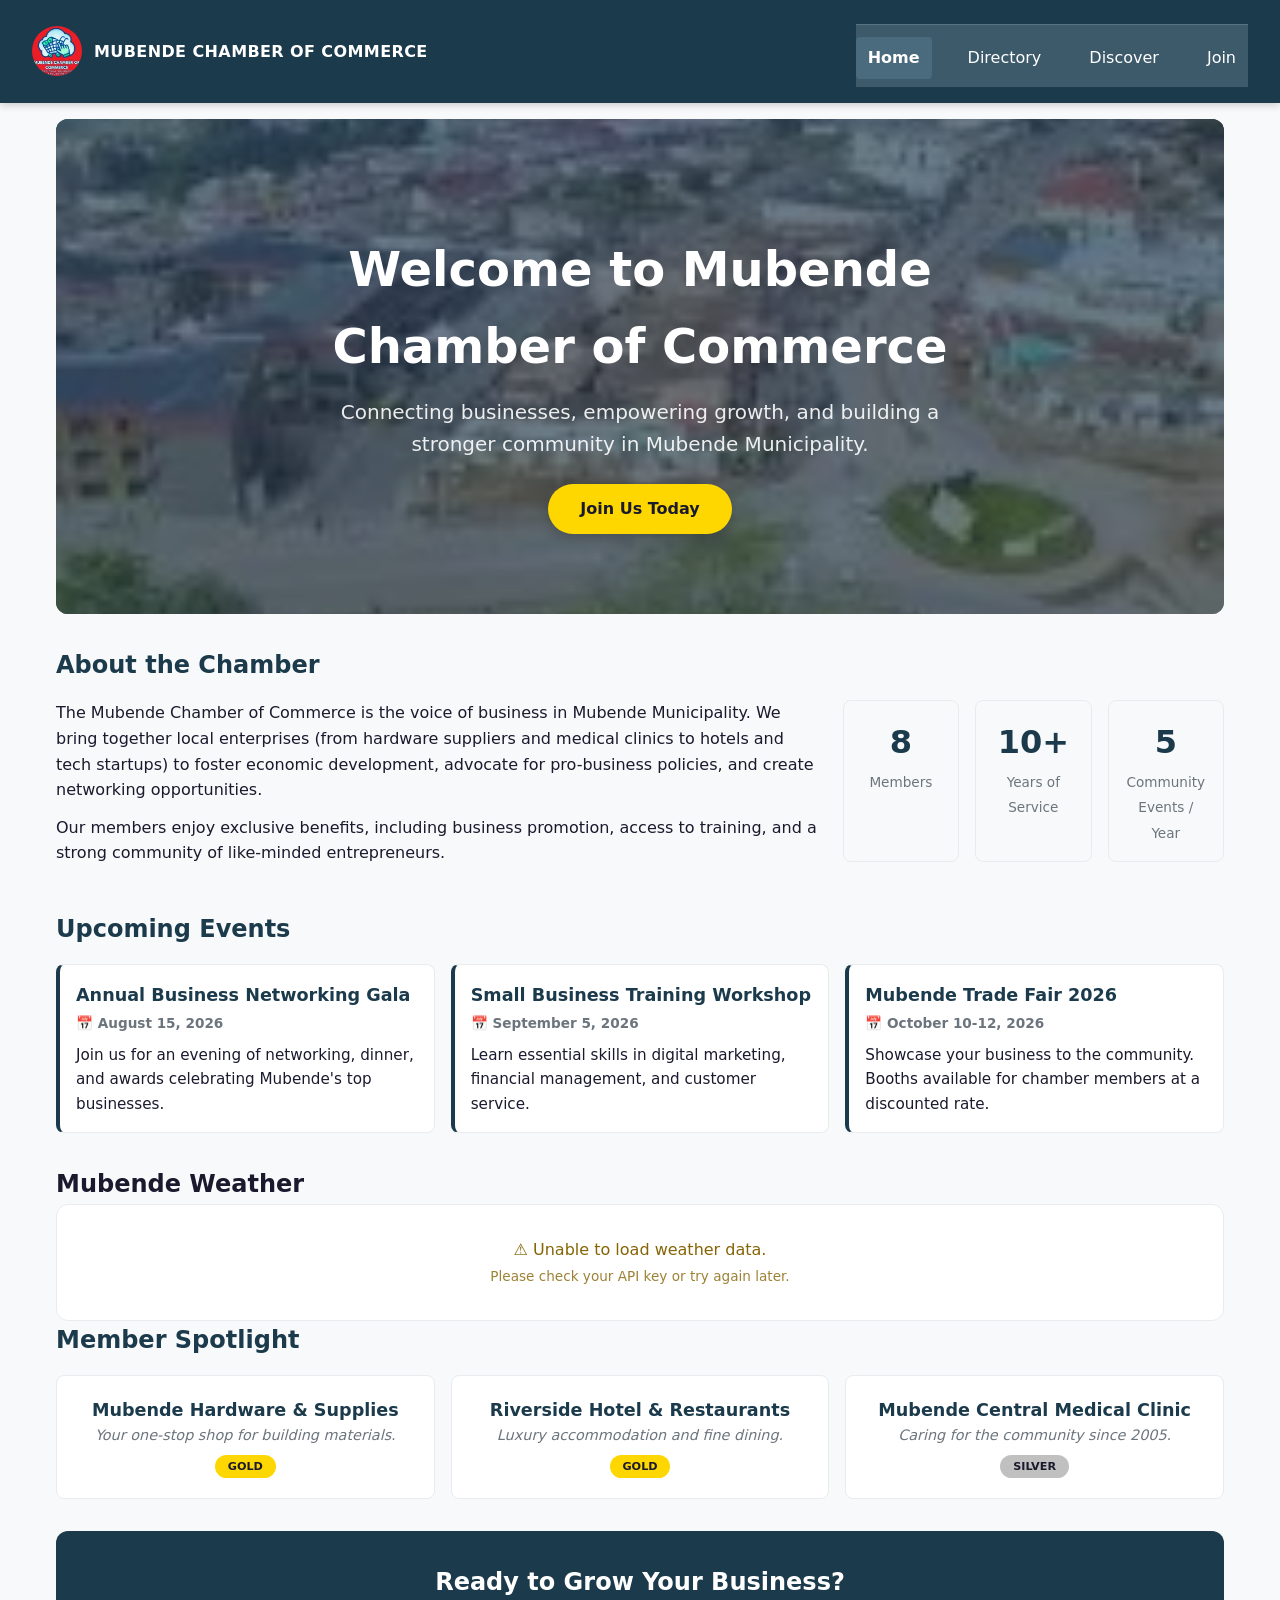
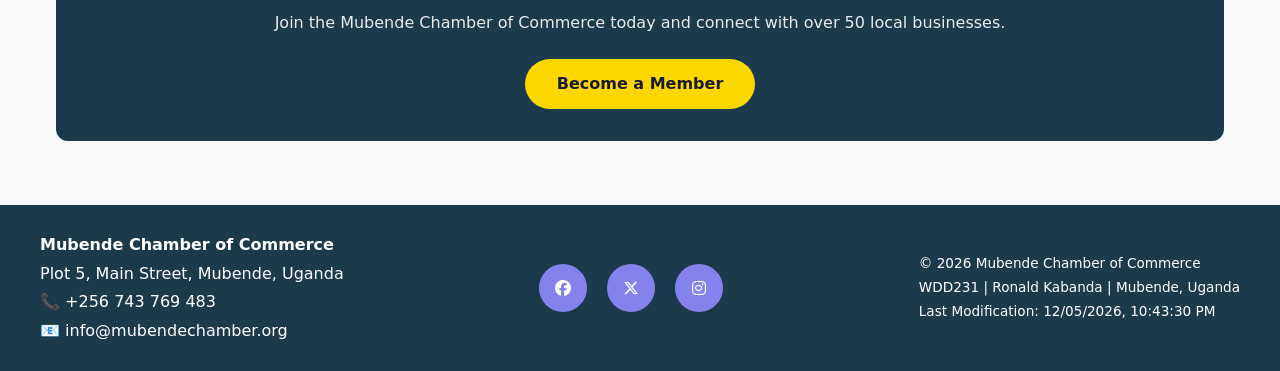
==== commit 0176b4cb: "changes in images" ====
--- a/chamber/index.html
+++ b/chamber/index.html
@@ -64,7 +64,7 @@
     <noscript><link rel="stylesheet" href="https://cdnjs.cloudflare.com/ajax/libs/font-awesome/6.5.1/css/all.min.css" /></noscript>
 
     <!-- ====== Preload critical assets ====== -->
-    <link rel="preload" href="images/mubende-logo.png" as="image" />
+    <link rel="preload" href="images/mubende-logo.webp" as="image" />
 
     <!-- ====== JavaScript ====== -->
     <script src="scripts/home.js" defer></script>
@@ -77,7 +77,7 @@
     <!-- ====== HEADER ====== -->
     <header>
         <div class="header-content">
-            <img src="images/mubende-logo.png" alt="Mubende Chamber of Commerce Logo – Supporting local business" class="logo" width="60" height="60" loading="lazy" decoding="async" />
+            <img src="images/mubende-logo.webp" alt="Mubende Chamber of Commerce Logo – Supporting local business" class="logo" width="60" height="60" loading="lazy" decoding="async" />
             <div class="site-title">MUBENDE CHAMBER OF COMMERCE</div>
         </div>
         <nav aria-label="Primary navigation">
--- a/chamber/styles/small.css
+++ b/chamber/styles/small.css
@@ -496,7 +496,7 @@
 
 .hero {
     position: relative;
-    min-height: 400px;
+    min-height: 300px;
     display: flex;
     align-items: center;
     justify-content: center;
@@ -505,7 +505,7 @@
     margin-bottom: 2rem;
     border-radius: 12px;
     overflow: hidden;
-    /* Fallback background color (gradient) */
+   
     background: linear-gradient(135deg, var(--primary) 0%, var(--primary-light) 100%);
 }
 
@@ -543,21 +543,6 @@
     color: var(--text-light);
 }
 
-.hero-content h1 {
-    font-size: 2rem;
-    margin-bottom: 0.75rem;
-    color: var(--text-light);
-    text-shadow: 0 2px 8px rgba(0, 0, 0, 0.3);
-}
-
-.hero-content p {
-    font-size: 1.1rem;
-    max-width: 600px;
-    margin: 0 auto 1.5rem;
-    opacity: 0.95;
-    text-shadow: 0 1px 4px rgba(0, 0, 0, 0.3);
-}
-
 .hero-content .cta-button {
     display: inline-block;
     background: var(--gold);
--- a/chamber/styles/small.css
+++ b/chamber/styles/small.css
@@ -496,7 +496,7 @@
 
 .hero {
     position: relative;
-    min-height: 400px;
+    min-height: 300px;
     display: flex;
     align-items: center;
     justify-content: center;
@@ -505,7 +505,7 @@
     margin-bottom: 2rem;
     border-radius: 12px;
     overflow: hidden;
-    /* Fallback background color (gradient) */
+   
     background: linear-gradient(135deg, var(--primary) 0%, var(--primary-light) 100%);
 }
 
@@ -543,21 +543,6 @@
     color: var(--text-light);
 }
 
-.hero-content h1 {
-    font-size: 2rem;
-    margin-bottom: 0.75rem;
-    color: var(--text-light);
-    text-shadow: 0 2px 8px rgba(0, 0, 0, 0.3);
-}
-
-.hero-content p {
-    font-size: 1.1rem;
-    max-width: 600px;
-    margin: 0 auto 1.5rem;
-    opacity: 0.95;
-    text-shadow: 0 1px 4px rgba(0, 0, 0, 0.3);
-}
-
 .hero-content .cta-button {
     display: inline-block;
     background: var(--gold);
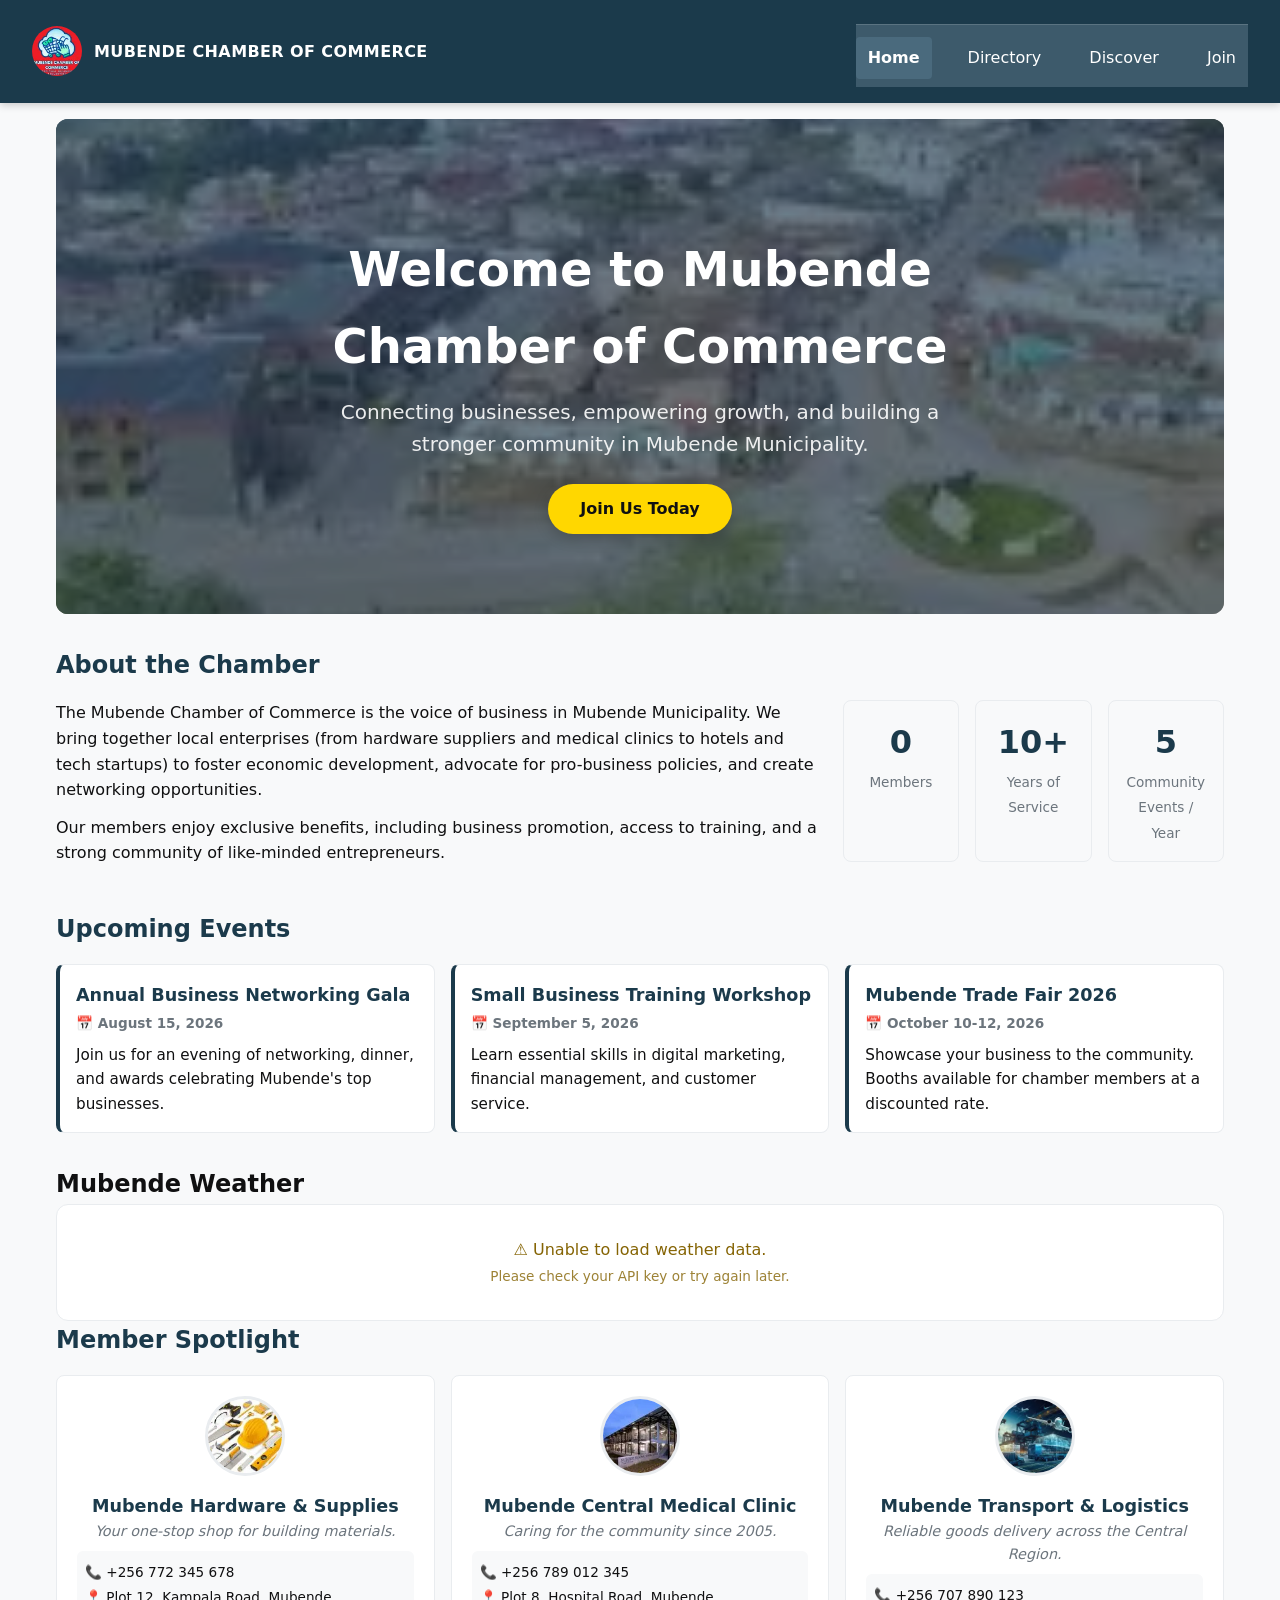
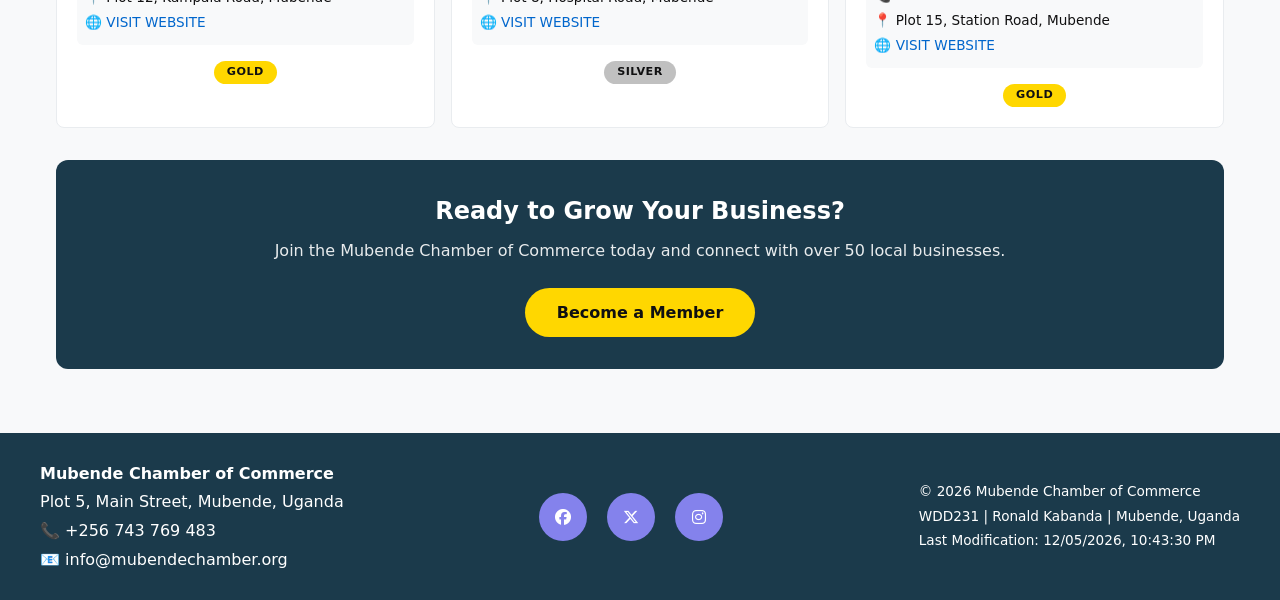
==== commit afb99790: "changes" ====
--- a/chamber/index.html
+++ b/chamber/index.html
@@ -17,27 +17,7 @@
     <meta name="theme-color" content="#1B3A4B" />
 
     <!-- ====== JSON-LD Structured Data ====== -->
-    <script type="application/ld+json" data-ignore="true">
-    {
-        "@context": "https://schema.org",
-        "@type": "Organization",
-        "name": "Mubende Chamber of Commerce",
-        "url": "https://kabandaronald70-create.github.io/wdd231/chamber/index.html",
-        "logo": "https://kabandaronald70-create.github.io/wdd231/chamber/images/mubende-logo.png",
-        "sameAs": [
-            "https://facebook.com/kabandaronaldofficial",
-            "https://twitter.com/KABANDARONALD13",
-            "https://instagram.com/kabanda.ronald.10"
-        ],
-        "contactPoint": [{
-            "@type": "ContactPoint",
-            "contactType": "customer support",
-            "telephone": "+256743769483",
-            "email": "info@mubendechamber.org",
-            "areaServed": "UG"
-        }]
-    }
-    </script>
+    <script src="scripts/structured-data.js" data-schema-page="home"></script>
 
     <!-- ====== Favicon ====== -->
     <link rel="icon" href="images/favicon_io.ico" />
@@ -54,8 +34,8 @@
     <link rel="preload" as="style" href="styles/normalize.css" onload="this.onload=null;this.rel='stylesheet'" />
     <noscript><link rel="stylesheet" href="styles/normalize.css" /></noscript>
 
-    <link rel="preload" as="style" href="styles/small.css" onload="this.onload=null;this.rel='stylesheet'" />
-    <noscript><link rel="stylesheet" href="styles/small.css" /></noscript>
+    <link rel="preload" as="style" href="styles/small.min.css" onload="this.onload=null;this.rel='stylesheet'" />
+    <noscript><link rel="stylesheet" href="styles/small.min.css" /></noscript>
 
     <link rel="stylesheet" href="styles/large.css" media="print" onload="this.media='all'" />
     <noscript><link rel="stylesheet" href="styles/large.css" /></noscript>
@@ -97,7 +77,8 @@
     <main id="main-content" role="main">
 
              <!-- ====== HERO SECTION (Image set in HTML) ====== -->
-        <section class="hero" aria-labelledby="hero-heading" style="--hero-image: url('images/hero-banner.webp');">
+        <section class="hero" aria-labelledby="hero-heading">
+            
             <div class="hero-overlay"></div>
             <div class="hero-content">
                 <h1 id="hero-heading">Welcome to Mubende Chamber of Commerce</h1>
--- a/chamber/styles/small.min.css
+++ b/chamber/styles/small.min.css
@@ -0,0 +1 @@
+:root{--primary:#1B3A4B;--primary-dark:#2D4A5A;--primary-light:#3D5A6B;--primary-lighter:#4A6A7D;--text:#101011;--text-light:#fff;--gray-bg:#f8f9fa;--gray-border:#e9ecef;--gray-text:#6c757d;--gold:#ffd700;--silver:#c0c0c0;--bronze:#cd7f32;--shadow:rgba(0,0,0,.08);--shadow-dark:rgba(0,0,0,.2)}*{box-sizing:border-box;margin:0;padding:0}*:focus-visible{outline:3px solid var(--primary);outline-offset:2px;border-radius:2px}#menu-toggle:focus-visible{outline:3px solid var(--text-light);outline-offset:2px;border-color:var(--text-light)}.social-media a:focus-visible{outline:3px solid var(--text-light);outline-offset:2px}body{font-family:system-ui,-apple-system,BlinkMacSystemFont,"Segoe UI",sans-serif;background:var(--gray-bg);color:var(--text);line-height:1.6}@media (prefers-reduced-motion:reduce){*,*::before,*::after{animation-duration:.01ms!important;animation-iteration-count:1!important;transition-duration:.01ms!important;scroll-behavior:auto!important}}.skip-link{position:absolute;top:-1000px;left:50%;transform:translateX(-50%);background:var(--primary);color:var(--text-light);padding:.75rem 1.5rem;z-index:1000;text-decoration:none;border-radius:0 0 8px 8px;font-weight:600}.skip-link:focus{top:0;background:var(--primary);color:var(--text-light);outline:3px solid var(--text-light);outline-offset:2px}header{background:var(--primary);color:var(--text-light);padding:.75rem 1rem;display:flex;flex-wrap:wrap;align-items:center;justify-content:space-between;position:sticky;top:0;z-index:100;box-shadow:0 2px 8px var(--shadow-dark)}.header-content{display:flex;align-items:center;gap:.75rem;flex:1 1 auto;min-width:0}.logo{width:50px;height:50px;flex-shrink:0;border-radius:50%;object-fit:cover}.site-title{font-size:.8rem;font-weight:600;letter-spacing:.4px;line-height:1.1;word-break:break-word;hyphens:auto;flex:1 1 auto;min-width:0}#menu-toggle{background:transparent;border:2px solid rgba(255,255,255,.6);border-radius:6px;color:var(--text-light);font-size:1.5rem;padding:.3rem .7rem;cursor:pointer;display:flex;align-items:center;justify-content:center;flex-shrink:0;transition:border-color .2s;line-height:1;width:44px;height:44px}#menu-toggle:hover,#menu-toggle:focus{border-color:var(--text-light);outline:none}#menu-toggle .hamburger-icon{display:inline}#menu-toggle[aria-expanded=true] .hamburger-icon{display:none}#primary-nav{display:none;flex-direction:column;width:100%;background:var(--primary-light);padding:.75rem 0 .5rem 0;margin-top:.5rem;border-top:1px solid rgba(255,255,255,.15);list-style:none;gap:0}#primary-nav.open{display:grid;grid-template-columns:repeat(4,1fr);width:100%;padding:.75rem 0 .5rem 0;border-top:1px solid rgba(255,255,255,.15);gap:.25rem}#primary-nav li{width:100%;list-style:none}#primary-nav a{display:block;padding:.7rem .5rem;color:var(--text-light);text-decoration:none;font-weight:500;font-size:1rem;border-radius:4px;transition:background .2s,color .2s;text-align:center}#primary-nav a:hover{background:var(--primary-light);color:var(--text-light)}#primary-nav .active a{background:var(--primary-lighter);color:var(--text-light);font-weight:600}main{max-width:1200px;margin:0 auto;padding:1rem}.directory-controls{display:flex;flex-wrap:wrap;align-items:center;justify-content:space-between;gap:.75rem;margin-bottom:1.5rem;padding-bottom:.75rem;border-bottom:2px solid var(--gray-border)}.directory-controls h1{font-size:1.5rem;margin:0;color:var(--primary)}.view-toggle{display:flex;gap:.5rem}.view-toggle button{background:var(--gray-border);border:2px solid #adb5bd;border-radius:6px;padding:.4rem .9rem;font-size:1.2rem;cursor:pointer;transition:all .2s;color:#212529;line-height:1}.view-toggle button:hover{background:#dee2e6}.view-toggle button.active{background:var(--primary);color:var(--text-light);border-color:var(--primary)}#members-container{display:grid;grid-template-columns:1fr;gap:1.25rem}.member-card{background:var(--text-light);border-radius:12px;box-shadow:0 2px 12px var(--shadow);padding:1.25rem 1rem;display:flex;flex-direction:column;align-items:center;text-align:center;transition:transform .2s,box-shadow .2s;border:1px solid var(--gray-border)}.member-card:hover{transform:translateY(-3px);box-shadow:0 6px 20px rgba(0,0,0,.1)}.member-card img{width:80px;height:80px;border-radius:50%;object-fit:cover;background:#f1f3f5;border:3px solid var(--gray-border);flex-shrink:0}.member-card-content{flex:1;width:100%;margin-top:.75rem}.member-card h2{font-size:1.1rem;margin:0 0 .2rem 0;color:var(--primary)}.member-card .tagline{font-size:.85rem;color:var(--gray-text);margin:0 0 .6rem 0;font-style:italic}.member-card .details{font-size:.85rem;text-align:left;width:100%;margin:.5rem 0;padding:.5rem;background:var(--gray-bg);border-radius:6px}.member-card .details p{margin:.2rem 0;word-break:break-word}.member-card .details a{color:var(--primary);text-decoration:none;word-break:break-all}.member-card .details a:hover{text-decoration:underline}.membership{display:inline-block;padding:.2rem .8rem;border-radius:20px;font-size:.75rem;font-weight:700;text-transform:uppercase;letter-spacing:.5px;margin-top:.4rem}.membership-3{background:var(--gold);color:var(--text)}.membership-2{background:var(--silver);color:var(--text)}.membership-1{background:var(--bronze);color:var(--text-light)}#members-container.list-view{display:flex;flex-direction:column;gap:.75rem}#members-container.list-view .member-card{flex-direction:row;align-items:center;text-align:left;justify-content:center;padding:.75rem 1rem;gap:1rem}#members-container.list-view .member-card img{display:none}#members-container.list-view .member-card-content{margin-top:0;display:flex;flex-wrap:wrap;align-items:center;gap:.3rem .8rem}#members-container.list-view .member-card h2{font-size:1rem;width:100%}#members-container.list-view .member-card .tagline{font-size:.8rem;width:100%}#members-container.list-view .membership{margin-top:0;font-size:.65rem}.error-message,.no-js-warning{background:#fff3cd;border:1px solid #ffc107;color:#533f03;padding:1rem;border-radius:8px;text-align:center;grid-column:1/-1}footer{background:var(--primary);color:var(--text-light);padding:1.5rem 1rem;margin-top:2rem}.footer-content{max-width:1200px;margin:0 auto;display:flex;flex-direction:column;gap:1.5rem;align-items:center;text-align:center}.contact-info p{margin:.2rem 0}.contact-info a{color:var(--text-light);text-decoration:none}.contact-info a:hover{text-decoration:underline}.social-media{display:flex;gap:1.25rem;justify-content:center;margin:.5rem 0}.social-media a{color:var(--text-light);transition:color .2s,transform .2s;display:inline-flex;align-items:center;justify-content:center;width:48px;height:48px;border-radius:50%;background:#8482ec;text-decoration:none}.social-media svg{width:24px;height:24px;fill:currentColor}.social-media a:hover{color:var(--text-light);transform:scale(1.1);background:var(--primary-light)}.developer-info{font-size:.85rem}.developer-info p{margin:.15rem 0}@media only screen and (min-width:32rem){.site-title{font-size:.8rem}}.hero{position:relative;min-height:300px;display:flex;align-items:center;justify-content:center;text-align:center;padding:4rem 1.5rem;margin-bottom:2rem;border-radius:12px;overflow:hidden;background:linear-gradient(135deg,var(--primary) 0%,var(--primary-light) 100%)}.hero::before{content:'';position:absolute;top:0;left:0;width:100%;height:100%;background-image:url('../images/hero-banner.webp');background-size:cover;background-position:center;background-repeat:no-repeat;z-index:1}.hero-overlay{position:absolute;top:0;left:0;width:100%;height:100%;background:rgba(27,58,75,.65);z-index:2}.hero-content{position:relative;z-index:3;max-width:800px;color:var(--text-light)}.hero-content .cta-button{display:inline-block;background:var(--gold);color:var(--text);padding:.75rem 2rem;border-radius:30px;font-weight:700;text-decoration:none;transition:transform .2s,box-shadow .2s;box-shadow:0 4px 15px rgba(0,0,0,.2)}.hero-content .cta-button:hover{transform:scale(1.05);box-shadow:0 6px 25px rgba(0,0,0,.3)}.hero.no-image::before{background-image:none}.hero-content h1{font-size:2rem;margin-bottom:.75rem;color:var(--text-light)}.hero-content p{font-size:1.1rem;max-width:600px;margin:0 auto 1.5rem;opacity:.9}.cta-button{display:inline-block;background:var(--gold);color:var(--text);padding:.75rem 2rem;border-radius:30px;font-weight:700;text-decoration:none;transition:transform .2s,box-shadow .2s}.cta-button:hover{transform:scale(1.05);box-shadow:0 4px 15px rgba(0,0,0,.3)}.about{margin-bottom:2rem}.about h2{color:var(--primary);margin-bottom:1rem}.about-grid{display:grid;gap:1.5rem}.about-text p{margin-bottom:.75rem;color:var(--text)}.about-stats{display:grid;grid-template-columns:repeat(3,1fr);gap:1rem;text-align:center}.stat{background:var(--gray-bg);padding:1rem;border-radius:8px;border:1px solid var(--gray-border)}.stat-number{display:block;font-size:2rem;font-weight:700;color:var(--primary)}.stat-label{font-size:.85rem;color:var(--gray-text)}.events{margin-bottom:2rem}.events h2{color:var(--primary);margin-bottom:1rem}.events-container{display:grid;gap:1rem}.event-card{background:var(--text-light);border:1px solid var(--gray-border);border-radius:8px;padding:1rem;border-left:4px solid var(--primary)}.event-card h3{color:var(--primary);font-size:1.1rem;margin-bottom:.25rem}.event-card .event-date{font-size:.85rem;color:var(--gray-text);font-weight:600}.event-card .event-description{font-size:.95rem;margin-top:.5rem}.weather-card{background:var(--text-light);border:1px solid var(--gray-border);border-radius:12px;padding:1.5rem;text-align:center}.weather-loading{color:var(--gray-text);padding:1rem}.weather-error{color:#856404;padding:.5rem}.weather-fallback{font-size:.85rem;opacity:.8;margin-top:.25rem}.weather-display{display:flex;flex-direction:row;align-items:center;justify-content:center;gap:1.5rem;flex-wrap:wrap}.weather-icon img{display:block;width:64px;height:64px;object-fit:contain;background:transparent;filter:drop-shadow(0 2px 3px rgba(0,0,0,.12))}.weather-temp{display:flex;flex-direction:column;align-items:center}.weather-temp .temp{font-size:3rem;font-weight:700;color:var(--primary);line-height:1}.weather-temp .condition{font-size:1.1rem;color:var(--gray-text);font-weight:500}.weather-temp .feels-like{font-size:.85rem;color:var(--gray-text);opacity:.8}.weather-details{display:flex;flex-direction:column;align-items:flex-start;gap:.2rem;font-size:.9rem;color:var(--gray-text)}.weather-details p{margin:0}.weather-forecast{margin-top:1.5rem;padding-top:1rem;border-top:1px solid var(--gray-border);width:100%}.forecast-heading{font-size:1rem;font-weight:600;color:var(--text);margin-bottom:.75rem;text-align:center}.forecast-container{display:flex;justify-content:space-around;gap:.5rem;flex-wrap:wrap}.forecast-day{display:flex;flex-direction:column;align-items:center;background:var(--gray-bg);padding:.5rem .75rem;border-radius:8px;min-width:60px;flex:1 1 0;max-width:100px}.forecast-label{font-size:.8rem;font-weight:600;color:var(--text);text-transform:uppercase}.forecast-temp{font-size:.95rem;font-weight:700;color:var(--primary)}.spotlight{margin-bottom:2rem}.spotlight h2{color:var(--primary);margin-bottom:1rem}.spotlight-container{display:grid;gap:1rem}.spotlight-card{background:var(--text-light);border:1px solid var(--gray-border);border-radius:8px;padding:1.25rem;text-align:center}.spotlight-card img{width:80px;height:80px;border-radius:50%;object-fit:cover;background:#f1f3f5;border:3px solid var(--gray-border);margin-bottom:.5rem}.spotlight-card .spotlight-details{font-size:.85rem;text-align:left;width:100%;margin:.5rem 0;padding:.5rem;background:var(--gray-bg);border-radius:6px}.spotlight-card .spotlight-details p{margin:.2rem 0;word-break:break-word}.spotlight-card .spotlight-details a{color:#06c;text-decoration:none;word-break:break-all}.spotlight-card .spotlight-details a:hover{text-decoration:underline;color:#5b0bee}.spotlight-card .membership-badge{display:inline-block;padding:.2rem .8rem;border-radius:20px;font-size:.75rem;font-weight:700;text-transform:uppercase;letter-spacing:.5px;margin-top:.4rem}.spotlight-card h3{color:var(--primary);font-size:1.1rem}.spotlight-card .tagline{color:var(--gray-text);font-style:italic;font-size:.9rem}.spotlight-card .membership-badge{display:inline-block;padding:.15rem .8rem;border-radius:20px;font-size:.7rem;font-weight:700;text-transform:uppercase;margin-top:.5rem}.cta-section{background:var(--primary);color:var(--text-light);padding:2rem 1.5rem;border-radius:12px;text-align:center;margin-bottom:1rem}.cta-section h2{color:var(--text-light);margin-bottom:.5rem}.cta-section p{margin-bottom:1.5rem;opacity:.9}.cta-section .cta-button{background:var(--gold);color:var(--text)}.cta-section .cta-button:hover{background:#e6c200}
--- a/chamber/styles/small.min.css
+++ b/chamber/styles/small.min.css
@@ -0,0 +1 @@
+:root{--primary:#1B3A4B;--primary-dark:#2D4A5A;--primary-light:#3D5A6B;--primary-lighter:#4A6A7D;--text:#101011;--text-light:#fff;--gray-bg:#f8f9fa;--gray-border:#e9ecef;--gray-text:#6c757d;--gold:#ffd700;--silver:#c0c0c0;--bronze:#cd7f32;--shadow:rgba(0,0,0,.08);--shadow-dark:rgba(0,0,0,.2)}*{box-sizing:border-box;margin:0;padding:0}*:focus-visible{outline:3px solid var(--primary);outline-offset:2px;border-radius:2px}#menu-toggle:focus-visible{outline:3px solid var(--text-light);outline-offset:2px;border-color:var(--text-light)}.social-media a:focus-visible{outline:3px solid var(--text-light);outline-offset:2px}body{font-family:system-ui,-apple-system,BlinkMacSystemFont,"Segoe UI",sans-serif;background:var(--gray-bg);color:var(--text);line-height:1.6}@media (prefers-reduced-motion:reduce){*,*::before,*::after{animation-duration:.01ms!important;animation-iteration-count:1!important;transition-duration:.01ms!important;scroll-behavior:auto!important}}.skip-link{position:absolute;top:-1000px;left:50%;transform:translateX(-50%);background:var(--primary);color:var(--text-light);padding:.75rem 1.5rem;z-index:1000;text-decoration:none;border-radius:0 0 8px 8px;font-weight:600}.skip-link:focus{top:0;background:var(--primary);color:var(--text-light);outline:3px solid var(--text-light);outline-offset:2px}header{background:var(--primary);color:var(--text-light);padding:.75rem 1rem;display:flex;flex-wrap:wrap;align-items:center;justify-content:space-between;position:sticky;top:0;z-index:100;box-shadow:0 2px 8px var(--shadow-dark)}.header-content{display:flex;align-items:center;gap:.75rem;flex:1 1 auto;min-width:0}.logo{width:50px;height:50px;flex-shrink:0;border-radius:50%;object-fit:cover}.site-title{font-size:.8rem;font-weight:600;letter-spacing:.4px;line-height:1.1;word-break:break-word;hyphens:auto;flex:1 1 auto;min-width:0}#menu-toggle{background:transparent;border:2px solid rgba(255,255,255,.6);border-radius:6px;color:var(--text-light);font-size:1.5rem;padding:.3rem .7rem;cursor:pointer;display:flex;align-items:center;justify-content:center;flex-shrink:0;transition:border-color .2s;line-height:1;width:44px;height:44px}#menu-toggle:hover,#menu-toggle:focus{border-color:var(--text-light);outline:none}#menu-toggle .hamburger-icon{display:inline}#menu-toggle[aria-expanded=true] .hamburger-icon{display:none}#primary-nav{display:none;flex-direction:column;width:100%;background:var(--primary-light);padding:.75rem 0 .5rem 0;margin-top:.5rem;border-top:1px solid rgba(255,255,255,.15);list-style:none;gap:0}#primary-nav.open{display:grid;grid-template-columns:repeat(4,1fr);width:100%;padding:.75rem 0 .5rem 0;border-top:1px solid rgba(255,255,255,.15);gap:.25rem}#primary-nav li{width:100%;list-style:none}#primary-nav a{display:block;padding:.7rem .5rem;color:var(--text-light);text-decoration:none;font-weight:500;font-size:1rem;border-radius:4px;transition:background .2s,color .2s;text-align:center}#primary-nav a:hover{background:var(--primary-light);color:var(--text-light)}#primary-nav .active a{background:var(--primary-lighter);color:var(--text-light);font-weight:600}main{max-width:1200px;margin:0 auto;padding:1rem}.directory-controls{display:flex;flex-wrap:wrap;align-items:center;justify-content:space-between;gap:.75rem;margin-bottom:1.5rem;padding-bottom:.75rem;border-bottom:2px solid var(--gray-border)}.directory-controls h1{font-size:1.5rem;margin:0;color:var(--primary)}.view-toggle{display:flex;gap:.5rem}.view-toggle button{background:var(--gray-border);border:2px solid #adb5bd;border-radius:6px;padding:.4rem .9rem;font-size:1.2rem;cursor:pointer;transition:all .2s;color:#212529;line-height:1}.view-toggle button:hover{background:#dee2e6}.view-toggle button.active{background:var(--primary);color:var(--text-light);border-color:var(--primary)}#members-container{display:grid;grid-template-columns:1fr;gap:1.25rem}.member-card{background:var(--text-light);border-radius:12px;box-shadow:0 2px 12px var(--shadow);padding:1.25rem 1rem;display:flex;flex-direction:column;align-items:center;text-align:center;transition:transform .2s,box-shadow .2s;border:1px solid var(--gray-border)}.member-card:hover{transform:translateY(-3px);box-shadow:0 6px 20px rgba(0,0,0,.1)}.member-card img{width:80px;height:80px;border-radius:50%;object-fit:cover;background:#f1f3f5;border:3px solid var(--gray-border);flex-shrink:0}.member-card-content{flex:1;width:100%;margin-top:.75rem}.member-card h2{font-size:1.1rem;margin:0 0 .2rem 0;color:var(--primary)}.member-card .tagline{font-size:.85rem;color:var(--gray-text);margin:0 0 .6rem 0;font-style:italic}.member-card .details{font-size:.85rem;text-align:left;width:100%;margin:.5rem 0;padding:.5rem;background:var(--gray-bg);border-radius:6px}.member-card .details p{margin:.2rem 0;word-break:break-word}.member-card .details a{color:var(--primary);text-decoration:none;word-break:break-all}.member-card .details a:hover{text-decoration:underline}.membership{display:inline-block;padding:.2rem .8rem;border-radius:20px;font-size:.75rem;font-weight:700;text-transform:uppercase;letter-spacing:.5px;margin-top:.4rem}.membership-3{background:var(--gold);color:var(--text)}.membership-2{background:var(--silver);color:var(--text)}.membership-1{background:var(--bronze);color:var(--text-light)}#members-container.list-view{display:flex;flex-direction:column;gap:.75rem}#members-container.list-view .member-card{flex-direction:row;align-items:center;text-align:left;justify-content:center;padding:.75rem 1rem;gap:1rem}#members-container.list-view .member-card img{display:none}#members-container.list-view .member-card-content{margin-top:0;display:flex;flex-wrap:wrap;align-items:center;gap:.3rem .8rem}#members-container.list-view .member-card h2{font-size:1rem;width:100%}#members-container.list-view .member-card .tagline{font-size:.8rem;width:100%}#members-container.list-view .membership{margin-top:0;font-size:.65rem}.error-message,.no-js-warning{background:#fff3cd;border:1px solid #ffc107;color:#533f03;padding:1rem;border-radius:8px;text-align:center;grid-column:1/-1}footer{background:var(--primary);color:var(--text-light);padding:1.5rem 1rem;margin-top:2rem}.footer-content{max-width:1200px;margin:0 auto;display:flex;flex-direction:column;gap:1.5rem;align-items:center;text-align:center}.contact-info p{margin:.2rem 0}.contact-info a{color:var(--text-light);text-decoration:none}.contact-info a:hover{text-decoration:underline}.social-media{display:flex;gap:1.25rem;justify-content:center;margin:.5rem 0}.social-media a{color:var(--text-light);transition:color .2s,transform .2s;display:inline-flex;align-items:center;justify-content:center;width:48px;height:48px;border-radius:50%;background:#8482ec;text-decoration:none}.social-media svg{width:24px;height:24px;fill:currentColor}.social-media a:hover{color:var(--text-light);transform:scale(1.1);background:var(--primary-light)}.developer-info{font-size:.85rem}.developer-info p{margin:.15rem 0}@media only screen and (min-width:32rem){.site-title{font-size:.8rem}}.hero{position:relative;min-height:300px;display:flex;align-items:center;justify-content:center;text-align:center;padding:4rem 1.5rem;margin-bottom:2rem;border-radius:12px;overflow:hidden;background:linear-gradient(135deg,var(--primary) 0%,var(--primary-light) 100%)}.hero::before{content:'';position:absolute;top:0;left:0;width:100%;height:100%;background-image:url('../images/hero-banner.webp');background-size:cover;background-position:center;background-repeat:no-repeat;z-index:1}.hero-overlay{position:absolute;top:0;left:0;width:100%;height:100%;background:rgba(27,58,75,.65);z-index:2}.hero-content{position:relative;z-index:3;max-width:800px;color:var(--text-light)}.hero-content .cta-button{display:inline-block;background:var(--gold);color:var(--text);padding:.75rem 2rem;border-radius:30px;font-weight:700;text-decoration:none;transition:transform .2s,box-shadow .2s;box-shadow:0 4px 15px rgba(0,0,0,.2)}.hero-content .cta-button:hover{transform:scale(1.05);box-shadow:0 6px 25px rgba(0,0,0,.3)}.hero.no-image::before{background-image:none}.hero-content h1{font-size:2rem;margin-bottom:.75rem;color:var(--text-light)}.hero-content p{font-size:1.1rem;max-width:600px;margin:0 auto 1.5rem;opacity:.9}.cta-button{display:inline-block;background:var(--gold);color:var(--text);padding:.75rem 2rem;border-radius:30px;font-weight:700;text-decoration:none;transition:transform .2s,box-shadow .2s}.cta-button:hover{transform:scale(1.05);box-shadow:0 4px 15px rgba(0,0,0,.3)}.about{margin-bottom:2rem}.about h2{color:var(--primary);margin-bottom:1rem}.about-grid{display:grid;gap:1.5rem}.about-text p{margin-bottom:.75rem;color:var(--text)}.about-stats{display:grid;grid-template-columns:repeat(3,1fr);gap:1rem;text-align:center}.stat{background:var(--gray-bg);padding:1rem;border-radius:8px;border:1px solid var(--gray-border)}.stat-number{display:block;font-size:2rem;font-weight:700;color:var(--primary)}.stat-label{font-size:.85rem;color:var(--gray-text)}.events{margin-bottom:2rem}.events h2{color:var(--primary);margin-bottom:1rem}.events-container{display:grid;gap:1rem}.event-card{background:var(--text-light);border:1px solid var(--gray-border);border-radius:8px;padding:1rem;border-left:4px solid var(--primary)}.event-card h3{color:var(--primary);font-size:1.1rem;margin-bottom:.25rem}.event-card .event-date{font-size:.85rem;color:var(--gray-text);font-weight:600}.event-card .event-description{font-size:.95rem;margin-top:.5rem}.weather-card{background:var(--text-light);border:1px solid var(--gray-border);border-radius:12px;padding:1.5rem;text-align:center}.weather-loading{color:var(--gray-text);padding:1rem}.weather-error{color:#856404;padding:.5rem}.weather-fallback{font-size:.85rem;opacity:.8;margin-top:.25rem}.weather-display{display:flex;flex-direction:row;align-items:center;justify-content:center;gap:1.5rem;flex-wrap:wrap}.weather-icon img{display:block;width:64px;height:64px;object-fit:contain;background:transparent;filter:drop-shadow(0 2px 3px rgba(0,0,0,.12))}.weather-temp{display:flex;flex-direction:column;align-items:center}.weather-temp .temp{font-size:3rem;font-weight:700;color:var(--primary);line-height:1}.weather-temp .condition{font-size:1.1rem;color:var(--gray-text);font-weight:500}.weather-temp .feels-like{font-size:.85rem;color:var(--gray-text);opacity:.8}.weather-details{display:flex;flex-direction:column;align-items:flex-start;gap:.2rem;font-size:.9rem;color:var(--gray-text)}.weather-details p{margin:0}.weather-forecast{margin-top:1.5rem;padding-top:1rem;border-top:1px solid var(--gray-border);width:100%}.forecast-heading{font-size:1rem;font-weight:600;color:var(--text);margin-bottom:.75rem;text-align:center}.forecast-container{display:flex;justify-content:space-around;gap:.5rem;flex-wrap:wrap}.forecast-day{display:flex;flex-direction:column;align-items:center;background:var(--gray-bg);padding:.5rem .75rem;border-radius:8px;min-width:60px;flex:1 1 0;max-width:100px}.forecast-label{font-size:.8rem;font-weight:600;color:var(--text);text-transform:uppercase}.forecast-temp{font-size:.95rem;font-weight:700;color:var(--primary)}.spotlight{margin-bottom:2rem}.spotlight h2{color:var(--primary);margin-bottom:1rem}.spotlight-container{display:grid;gap:1rem}.spotlight-card{background:var(--text-light);border:1px solid var(--gray-border);border-radius:8px;padding:1.25rem;text-align:center}.spotlight-card img{width:80px;height:80px;border-radius:50%;object-fit:cover;background:#f1f3f5;border:3px solid var(--gray-border);margin-bottom:.5rem}.spotlight-card .spotlight-details{font-size:.85rem;text-align:left;width:100%;margin:.5rem 0;padding:.5rem;background:var(--gray-bg);border-radius:6px}.spotlight-card .spotlight-details p{margin:.2rem 0;word-break:break-word}.spotlight-card .spotlight-details a{color:#06c;text-decoration:none;word-break:break-all}.spotlight-card .spotlight-details a:hover{text-decoration:underline;color:#5b0bee}.spotlight-card .membership-badge{display:inline-block;padding:.2rem .8rem;border-radius:20px;font-size:.75rem;font-weight:700;text-transform:uppercase;letter-spacing:.5px;margin-top:.4rem}.spotlight-card h3{color:var(--primary);font-size:1.1rem}.spotlight-card .tagline{color:var(--gray-text);font-style:italic;font-size:.9rem}.spotlight-card .membership-badge{display:inline-block;padding:.15rem .8rem;border-radius:20px;font-size:.7rem;font-weight:700;text-transform:uppercase;margin-top:.5rem}.cta-section{background:var(--primary);color:var(--text-light);padding:2rem 1.5rem;border-radius:12px;text-align:center;margin-bottom:1rem}.cta-section h2{color:var(--text-light);margin-bottom:.5rem}.cta-section p{margin-bottom:1.5rem;opacity:.9}.cta-section .cta-button{background:var(--gold);color:var(--text)}.cta-section .cta-button:hover{background:#e6c200}
--- a/chamber/styles/large.css
+++ b/chamber/styles/large.css
@@ -265,6 +265,18 @@
         flex-direction: row;
         gap: 1.5rem;
     }
+
+    .weather-display {
+    display: grid;
+    grid-template-columns: 1fr 1fr;
+    align-items: start;
+    gap: 2rem;
+}
+.weather-forecast {
+    border-top: none;
+    padding-top: 0;
+    margin-top: 0;
+}
 }
 
 /* ----- Desktop: ≥ 960px ----- */
--- a/chamber/styles/large.css
+++ b/chamber/styles/large.css
@@ -265,6 +265,18 @@
         flex-direction: row;
         gap: 1.5rem;
     }
+
+    .weather-display {
+    display: grid;
+    grid-template-columns: 1fr 1fr;
+    align-items: start;
+    gap: 2rem;
+}
+.weather-forecast {
+    border-top: none;
+    padding-top: 0;
+    margin-top: 0;
+}
 }
 
 /* ----- Desktop: ≥ 960px ----- */
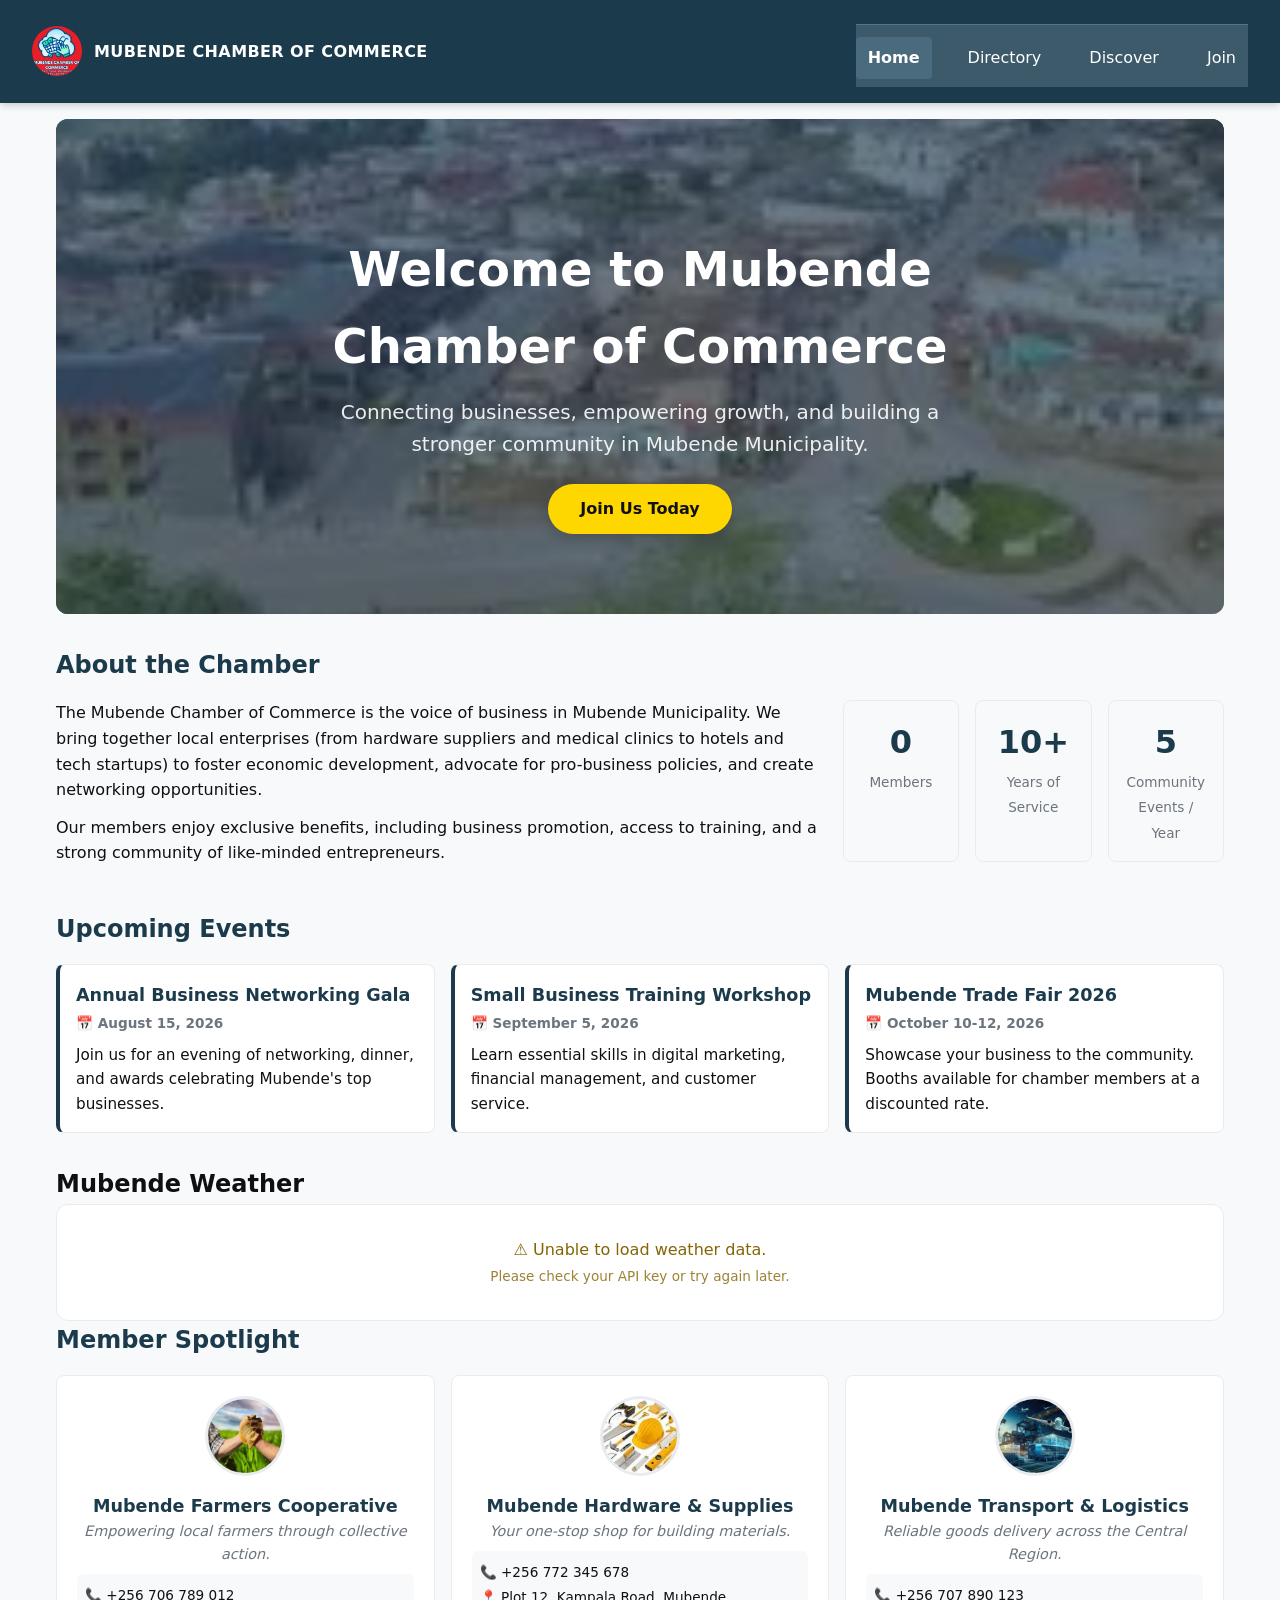
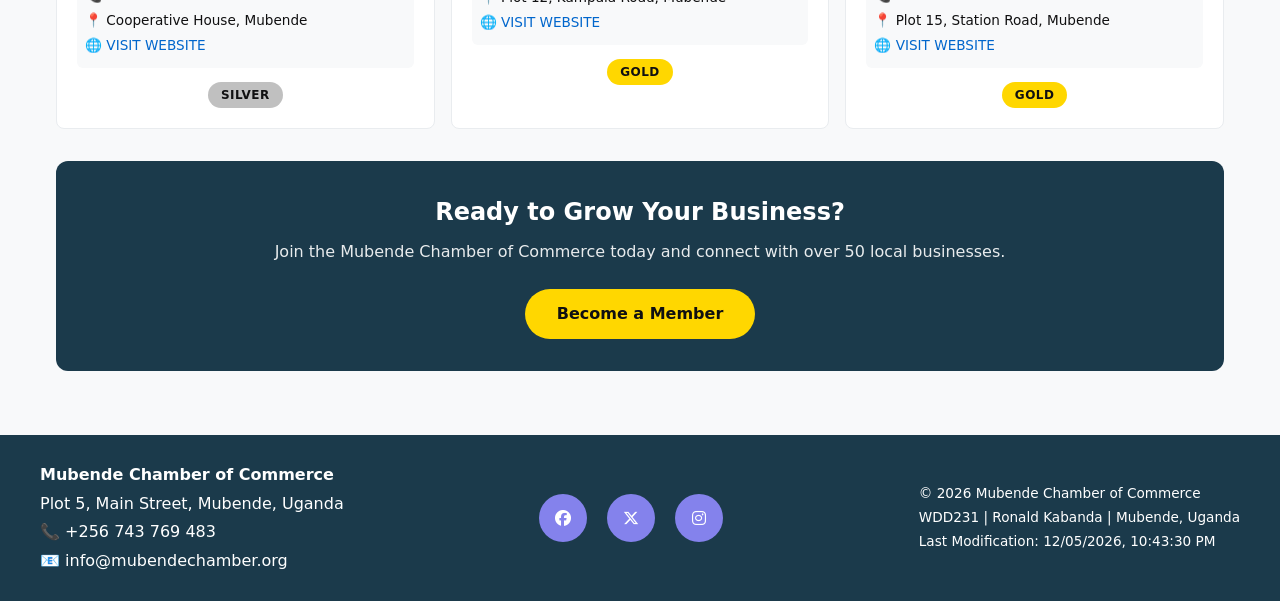
==== commit d7efb5ed: "changes" ====
--- a/chamber/index.html
+++ b/chamber/index.html
@@ -1,8 +1,8 @@
 <!DOCTYPE html>
 <html lang="en">
 <head>
-    <meta charset="UTF-8" />
-    <meta name="viewport" content="width=device-width, initial-scale=1.0" />
+    <meta charset="UTF-8">
+    <meta name="viewport" content="width=device-width, initial-scale=1.0">
     <title>Mubende Chamber of Commerce – Home</title>
     <meta name="description" content="Mubende Chamber of Commerce – Supporting local businesses in Mubende Municipality. Join us to grow your business." />
     <meta name="author" content="Ronald Kabanda" />
@@ -30,18 +30,11 @@
     <link rel="preconnect" href="https://fonts.gstatic.com" crossorigin />
     <link href="https://fonts.googleapis.com/css2?family=Inter:opsz,wght@14..32,400;14..32,600;14..32,700&display=swap" rel="stylesheet" />
 
-    <!-- ====== CSS (non-blocking) ====== -->
-    <link rel="preload" as="style" href="styles/normalize.css" onload="this.onload=null;this.rel='stylesheet'" />
-    <noscript><link rel="stylesheet" href="styles/normalize.css" /></noscript>
-
-    <link rel="preload" as="style" href="styles/small.min.css" onload="this.onload=null;this.rel='stylesheet'" />
-    <noscript><link rel="stylesheet" href="styles/small.min.css" /></noscript>
-
-    <link rel="stylesheet" href="styles/large.css" media="print" onload="this.media='all'" />
-    <noscript><link rel="stylesheet" href="styles/large.css" /></noscript>
-
-    <link rel="stylesheet" href="https://cdnjs.cloudflare.com/ajax/libs/font-awesome/6.5.1/css/all.min.css" media="print" onload="this.media='all'" />
-    <noscript><link rel="stylesheet" href="https://cdnjs.cloudflare.com/ajax/libs/font-awesome/6.5.1/css/all.min.css" /></noscript>
+    <!-- ====== CSS ====== -->
+    <link rel="stylesheet" href="styles/normalize.css" />
+    <link rel="stylesheet" href="styles/small.min.css" />
+    <link rel="stylesheet" href="styles/large.css" />
+    <link rel="stylesheet" href="https://cdnjs.cloudflare.com/ajax/libs/font-awesome/6.5.1/css/all.min.css" />
 
     <!-- ====== Preload critical assets ====== -->
     <link rel="preload" href="images/mubende-logo.webp" as="image" />
--- a/chamber/styles/small.min.css
+++ b/chamber/styles/small.min.css
@@ -1 +1 @@
-:root{--primary:#1B3A4B;--primary-dark:#2D4A5A;--primary-light:#3D5A6B;--primary-lighter:#4A6A7D;--text:#101011;--text-light:#fff;--gray-bg:#f8f9fa;--gray-border:#e9ecef;--gray-text:#6c757d;--gold:#ffd700;--silver:#c0c0c0;--bronze:#cd7f32;--shadow:rgba(0,0,0,.08);--shadow-dark:rgba(0,0,0,.2)}*{box-sizing:border-box;margin:0;padding:0}*:focus-visible{outline:3px solid var(--primary);outline-offset:2px;border-radius:2px}#menu-toggle:focus-visible{outline:3px solid var(--text-light);outline-offset:2px;border-color:var(--text-light)}.social-media a:focus-visible{outline:3px solid var(--text-light);outline-offset:2px}body{font-family:system-ui,-apple-system,BlinkMacSystemFont,"Segoe UI",sans-serif;background:var(--gray-bg);color:var(--text);line-height:1.6}@media (prefers-reduced-motion:reduce){*,*::before,*::after{animation-duration:.01ms!important;animation-iteration-count:1!important;transition-duration:.01ms!important;scroll-behavior:auto!important}}.skip-link{position:absolute;top:-1000px;left:50%;transform:translateX(-50%);background:var(--primary);color:var(--text-light);padding:.75rem 1.5rem;z-index:1000;text-decoration:none;border-radius:0 0 8px 8px;font-weight:600}.skip-link:focus{top:0;background:var(--primary);color:var(--text-light);outline:3px solid var(--text-light);outline-offset:2px}header{background:var(--primary);color:var(--text-light);padding:.75rem 1rem;display:flex;flex-wrap:wrap;align-items:center;justify-content:space-between;position:sticky;top:0;z-index:100;box-shadow:0 2px 8px var(--shadow-dark)}.header-content{display:flex;align-items:center;gap:.75rem;flex:1 1 auto;min-width:0}.logo{width:50px;height:50px;flex-shrink:0;border-radius:50%;object-fit:cover}.site-title{font-size:.8rem;font-weight:600;letter-spacing:.4px;line-height:1.1;word-break:break-word;hyphens:auto;flex:1 1 auto;min-width:0}#menu-toggle{background:transparent;border:2px solid rgba(255,255,255,.6);border-radius:6px;color:var(--text-light);font-size:1.5rem;padding:.3rem .7rem;cursor:pointer;display:flex;align-items:center;justify-content:center;flex-shrink:0;transition:border-color .2s;line-height:1;width:44px;height:44px}#menu-toggle:hover,#menu-toggle:focus{border-color:var(--text-light);outline:none}#menu-toggle .hamburger-icon{display:inline}#menu-toggle[aria-expanded=true] .hamburger-icon{display:none}#primary-nav{display:none;flex-direction:column;width:100%;background:var(--primary-light);padding:.75rem 0 .5rem 0;margin-top:.5rem;border-top:1px solid rgba(255,255,255,.15);list-style:none;gap:0}#primary-nav.open{display:grid;grid-template-columns:repeat(4,1fr);width:100%;padding:.75rem 0 .5rem 0;border-top:1px solid rgba(255,255,255,.15);gap:.25rem}#primary-nav li{width:100%;list-style:none}#primary-nav a{display:block;padding:.7rem .5rem;color:var(--text-light);text-decoration:none;font-weight:500;font-size:1rem;border-radius:4px;transition:background .2s,color .2s;text-align:center}#primary-nav a:hover{background:var(--primary-light);color:var(--text-light)}#primary-nav .active a{background:var(--primary-lighter);color:var(--text-light);font-weight:600}main{max-width:1200px;margin:0 auto;padding:1rem}.directory-controls{display:flex;flex-wrap:wrap;align-items:center;justify-content:space-between;gap:.75rem;margin-bottom:1.5rem;padding-bottom:.75rem;border-bottom:2px solid var(--gray-border)}.directory-controls h1{font-size:1.5rem;margin:0;color:var(--primary)}.view-toggle{display:flex;gap:.5rem}.view-toggle button{background:var(--gray-border);border:2px solid #adb5bd;border-radius:6px;padding:.4rem .9rem;font-size:1.2rem;cursor:pointer;transition:all .2s;color:#212529;line-height:1}.view-toggle button:hover{background:#dee2e6}.view-toggle button.active{background:var(--primary);color:var(--text-light);border-color:var(--primary)}#members-container{display:grid;grid-template-columns:1fr;gap:1.25rem}.member-card{background:var(--text-light);border-radius:12px;box-shadow:0 2px 12px var(--shadow);padding:1.25rem 1rem;display:flex;flex-direction:column;align-items:center;text-align:center;transition:transform .2s,box-shadow .2s;border:1px solid var(--gray-border)}.member-card:hover{transform:translateY(-3px);box-shadow:0 6px 20px rgba(0,0,0,.1)}.member-card img{width:80px;height:80px;border-radius:50%;object-fit:cover;background:#f1f3f5;border:3px solid var(--gray-border);flex-shrink:0}.member-card-content{flex:1;width:100%;margin-top:.75rem}.member-card h2{font-size:1.1rem;margin:0 0 .2rem 0;color:var(--primary)}.member-card .tagline{font-size:.85rem;color:var(--gray-text);margin:0 0 .6rem 0;font-style:italic}.member-card .details{font-size:.85rem;text-align:left;width:100%;margin:.5rem 0;padding:.5rem;background:var(--gray-bg);border-radius:6px}.member-card .details p{margin:.2rem 0;word-break:break-word}.member-card .details a{color:var(--primary);text-decoration:none;word-break:break-all}.member-card .details a:hover{text-decoration:underline}.membership{display:inline-block;padding:.2rem .8rem;border-radius:20px;font-size:.75rem;font-weight:700;text-transform:uppercase;letter-spacing:.5px;margin-top:.4rem}.membership-3{background:var(--gold);color:var(--text)}.membership-2{background:var(--silver);color:var(--text)}.membership-1{background:var(--bronze);color:var(--text-light)}#members-container.list-view{display:flex;flex-direction:column;gap:.75rem}#members-container.list-view .member-card{flex-direction:row;align-items:center;text-align:left;justify-content:center;padding:.75rem 1rem;gap:1rem}#members-container.list-view .member-card img{display:none}#members-container.list-view .member-card-content{margin-top:0;display:flex;flex-wrap:wrap;align-items:center;gap:.3rem .8rem}#members-container.list-view .member-card h2{font-size:1rem;width:100%}#members-container.list-view .member-card .tagline{font-size:.8rem;width:100%}#members-container.list-view .membership{margin-top:0;font-size:.65rem}.error-message,.no-js-warning{background:#fff3cd;border:1px solid #ffc107;color:#533f03;padding:1rem;border-radius:8px;text-align:center;grid-column:1/-1}footer{background:var(--primary);color:var(--text-light);padding:1.5rem 1rem;margin-top:2rem}.footer-content{max-width:1200px;margin:0 auto;display:flex;flex-direction:column;gap:1.5rem;align-items:center;text-align:center}.contact-info p{margin:.2rem 0}.contact-info a{color:var(--text-light);text-decoration:none}.contact-info a:hover{text-decoration:underline}.social-media{display:flex;gap:1.25rem;justify-content:center;margin:.5rem 0}.social-media a{color:var(--text-light);transition:color .2s,transform .2s;display:inline-flex;align-items:center;justify-content:center;width:48px;height:48px;border-radius:50%;background:#8482ec;text-decoration:none}.social-media svg{width:24px;height:24px;fill:currentColor}.social-media a:hover{color:var(--text-light);transform:scale(1.1);background:var(--primary-light)}.developer-info{font-size:.85rem}.developer-info p{margin:.15rem 0}@media only screen and (min-width:32rem){.site-title{font-size:.8rem}}.hero{position:relative;min-height:300px;display:flex;align-items:center;justify-content:center;text-align:center;padding:4rem 1.5rem;margin-bottom:2rem;border-radius:12px;overflow:hidden;background:linear-gradient(135deg,var(--primary) 0%,var(--primary-light) 100%)}.hero::before{content:'';position:absolute;top:0;left:0;width:100%;height:100%;background-image:url('../images/hero-banner.webp');background-size:cover;background-position:center;background-repeat:no-repeat;z-index:1}.hero-overlay{position:absolute;top:0;left:0;width:100%;height:100%;background:rgba(27,58,75,.65);z-index:2}.hero-content{position:relative;z-index:3;max-width:800px;color:var(--text-light)}.hero-content .cta-button{display:inline-block;background:var(--gold);color:var(--text);padding:.75rem 2rem;border-radius:30px;font-weight:700;text-decoration:none;transition:transform .2s,box-shadow .2s;box-shadow:0 4px 15px rgba(0,0,0,.2)}.hero-content .cta-button:hover{transform:scale(1.05);box-shadow:0 6px 25px rgba(0,0,0,.3)}.hero.no-image::before{background-image:none}.hero-content h1{font-size:2rem;margin-bottom:.75rem;color:var(--text-light)}.hero-content p{font-size:1.1rem;max-width:600px;margin:0 auto 1.5rem;opacity:.9}.cta-button{display:inline-block;background:var(--gold);color:var(--text);padding:.75rem 2rem;border-radius:30px;font-weight:700;text-decoration:none;transition:transform .2s,box-shadow .2s}.cta-button:hover{transform:scale(1.05);box-shadow:0 4px 15px rgba(0,0,0,.3)}.about{margin-bottom:2rem}.about h2{color:var(--primary);margin-bottom:1rem}.about-grid{display:grid;gap:1.5rem}.about-text p{margin-bottom:.75rem;color:var(--text)}.about-stats{display:grid;grid-template-columns:repeat(3,1fr);gap:1rem;text-align:center}.stat{background:var(--gray-bg);padding:1rem;border-radius:8px;border:1px solid var(--gray-border)}.stat-number{display:block;font-size:2rem;font-weight:700;color:var(--primary)}.stat-label{font-size:.85rem;color:var(--gray-text)}.events{margin-bottom:2rem}.events h2{color:var(--primary);margin-bottom:1rem}.events-container{display:grid;gap:1rem}.event-card{background:var(--text-light);border:1px solid var(--gray-border);border-radius:8px;padding:1rem;border-left:4px solid var(--primary)}.event-card h3{color:var(--primary);font-size:1.1rem;margin-bottom:.25rem}.event-card .event-date{font-size:.85rem;color:var(--gray-text);font-weight:600}.event-card .event-description{font-size:.95rem;margin-top:.5rem}.weather-card{background:var(--text-light);border:1px solid var(--gray-border);border-radius:12px;padding:1.5rem;text-align:center}.weather-loading{color:var(--gray-text);padding:1rem}.weather-error{color:#856404;padding:.5rem}.weather-fallback{font-size:.85rem;opacity:.8;margin-top:.25rem}.weather-display{display:flex;flex-direction:row;align-items:center;justify-content:center;gap:1.5rem;flex-wrap:wrap}.weather-icon img{display:block;width:64px;height:64px;object-fit:contain;background:transparent;filter:drop-shadow(0 2px 3px rgba(0,0,0,.12))}.weather-temp{display:flex;flex-direction:column;align-items:center}.weather-temp .temp{font-size:3rem;font-weight:700;color:var(--primary);line-height:1}.weather-temp .condition{font-size:1.1rem;color:var(--gray-text);font-weight:500}.weather-temp .feels-like{font-size:.85rem;color:var(--gray-text);opacity:.8}.weather-details{display:flex;flex-direction:column;align-items:flex-start;gap:.2rem;font-size:.9rem;color:var(--gray-text)}.weather-details p{margin:0}.weather-forecast{margin-top:1.5rem;padding-top:1rem;border-top:1px solid var(--gray-border);width:100%}.forecast-heading{font-size:1rem;font-weight:600;color:var(--text);margin-bottom:.75rem;text-align:center}.forecast-container{display:flex;justify-content:space-around;gap:.5rem;flex-wrap:wrap}.forecast-day{display:flex;flex-direction:column;align-items:center;background:var(--gray-bg);padding:.5rem .75rem;border-radius:8px;min-width:60px;flex:1 1 0;max-width:100px}.forecast-label{font-size:.8rem;font-weight:600;color:var(--text);text-transform:uppercase}.forecast-temp{font-size:.95rem;font-weight:700;color:var(--primary)}.spotlight{margin-bottom:2rem}.spotlight h2{color:var(--primary);margin-bottom:1rem}.spotlight-container{display:grid;gap:1rem}.spotlight-card{background:var(--text-light);border:1px solid var(--gray-border);border-radius:8px;padding:1.25rem;text-align:center}.spotlight-card img{width:80px;height:80px;border-radius:50%;object-fit:cover;background:#f1f3f5;border:3px solid var(--gray-border);margin-bottom:.5rem}.spotlight-card .spotlight-details{font-size:.85rem;text-align:left;width:100%;margin:.5rem 0;padding:.5rem;background:var(--gray-bg);border-radius:6px}.spotlight-card .spotlight-details p{margin:.2rem 0;word-break:break-word}.spotlight-card .spotlight-details a{color:#06c;text-decoration:none;word-break:break-all}.spotlight-card .spotlight-details a:hover{text-decoration:underline;color:#5b0bee}.spotlight-card .membership-badge{display:inline-block;padding:.2rem .8rem;border-radius:20px;font-size:.75rem;font-weight:700;text-transform:uppercase;letter-spacing:.5px;margin-top:.4rem}.spotlight-card h3{color:var(--primary);font-size:1.1rem}.spotlight-card .tagline{color:var(--gray-text);font-style:italic;font-size:.9rem}.spotlight-card .membership-badge{display:inline-block;padding:.15rem .8rem;border-radius:20px;font-size:.7rem;font-weight:700;text-transform:uppercase;margin-top:.5rem}.cta-section{background:var(--primary);color:var(--text-light);padding:2rem 1.5rem;border-radius:12px;text-align:center;margin-bottom:1rem}.cta-section h2{color:var(--text-light);margin-bottom:.5rem}.cta-section p{margin-bottom:1.5rem;opacity:.9}.cta-section .cta-button{background:var(--gold);color:var(--text)}.cta-section .cta-button:hover{background:#e6c200}
+:root{--primary:#1B3A4B;--primary-dark:#2D4A5A;--primary-light:#3D5A6B;--primary-lighter:#4A6A7D;--text:#101011;--text-light:#fff;--gray-bg:#f8f9fa;--gray-border:#e9ecef;--gray-text:#6c757d;--gold:#ffd700;--silver:#c0c0c0;--bronze:#cd7f32;--shadow:rgba(0,0,0,.08);--shadow-dark:rgba(0,0,0,.2)}*{box-sizing:border-box;margin:0;padding:0}*:focus-visible{outline:3px solid var(--primary);outline-offset:2px;border-radius:2px}#menu-toggle:focus-visible{outline:3px solid var(--text-light);outline-offset:2px;border-color:var(--text-light)}.social-media a:focus-visible{outline:3px solid var(--text-light);outline-offset:2px}body{font-family:system-ui,-apple-system,BlinkMacSystemFont,"Segoe UI",sans-serif;background:var(--gray-bg);color:var(--text);line-height:1.6}@media (prefers-reduced-motion:reduce){*,*::before,*::after{animation-duration:.01ms!important;animation-iteration-count:1!important;transition-duration:.01ms!important;scroll-behavior:auto!important}}.skip-link{position:absolute;top:-1000px;left:50%;transform:translateX(-50%);background:var(--primary);color:var(--text-light);padding:.75rem 1.5rem;z-index:1000;text-decoration:none;border-radius:0 0 8px 8px;font-weight:600}.skip-link:focus{top:0;background:var(--primary);color:var(--text-light);outline:3px solid var(--text-light);outline-offset:2px}header{background:var(--primary);color:var(--text-light);padding:.75rem 1rem;display:flex;flex-wrap:wrap;align-items:center;justify-content:space-between;position:sticky;top:0;z-index:100;box-shadow:0 2px 8px var(--shadow-dark)}.header-content{display:flex;align-items:center;gap:.75rem;flex:1 1 auto;min-width:0}.logo{width:50px;height:50px;flex-shrink:0;border-radius:50%;object-fit:cover}.site-title{font-size:.8rem;font-weight:600;letter-spacing:.4px;line-height:1.1;word-break:break-word;hyphens:auto;flex:1 1 auto;min-width:0}#menu-toggle{background:transparent;border:2px solid rgba(255,255,255,.6);border-radius:6px;color:var(--text-light);font-size:1.5rem;padding:.3rem .7rem;cursor:pointer;display:flex;align-items:center;justify-content:center;flex-shrink:0;transition:border-color .2s;line-height:1;width:44px;height:44px}#menu-toggle:hover,#menu-toggle:focus{border-color:var(--text-light);outline:none}#menu-toggle .hamburger-icon{display:inline}#menu-toggle[aria-expanded=true] .hamburger-icon{display:none}#primary-nav{display:none;flex-direction:column;width:100%;background:var(--primary-light);padding:.75rem 0 .5rem 0;margin-top:.5rem;border-top:1px solid rgba(255,255,255,.15);list-style:none;gap:0}#primary-nav.open{display:grid;grid-template-columns:repeat(4,1fr);width:100%;padding:.75rem 0 .5rem 0;border-top:1px solid rgba(255,255,255,.15);gap:.25rem}#primary-nav li{width:100%;list-style:none}#primary-nav a{display:block;padding:.7rem .5rem;color:var(--text-light);text-decoration:none;font-weight:500;font-size:1rem;border-radius:4px;transition:background .2s,color .2s;text-align:center}#primary-nav a:hover{background:var(--primary-light);color:var(--text-light)}#primary-nav .active a{background:var(--primary-lighter);color:var(--text-light);font-weight:600}main{max-width:1200px;margin:0 auto;padding:1rem}.directory-controls{display:flex;flex-wrap:wrap;align-items:center;justify-content:space-between;gap:.75rem;margin-bottom:1.5rem;padding-bottom:.75rem;border-bottom:2px solid var(--gray-border)}.directory-controls h1{font-size:1.5rem;margin:0;color:var(--primary)}.view-toggle{display:flex;gap:.5rem}.view-toggle button{background:var(--gray-border);border:2px solid #adb5bd;border-radius:6px;padding:.4rem .9rem;font-size:1.2rem;cursor:pointer;transition:all .2s;color:#212529;line-height:1}.view-toggle button:hover{background:#dee2e6}.view-toggle button.active{background:var(--primary);color:var(--text-light);border-color:var(--primary)}#members-container{display:grid;grid-template-columns:1fr;gap:1.25rem}.member-card{background:var(--text-light);border-radius:12px;box-shadow:0 2px 12px var(--shadow);padding:1.25rem 1rem;display:flex;flex-direction:column;align-items:center;text-align:center;transition:transform .2s,box-shadow .2s;border:1px solid var(--gray-border)}.member-card:hover{transform:translateY(-3px);box-shadow:0 6px 20px rgba(0,0,0,.1)}.member-card img{width:80px;height:80px;border-radius:50%;object-fit:cover;background:#f1f3f5;border:3px solid var(--gray-border);flex-shrink:0}.member-card-content{flex:1;width:100%;margin-top:.75rem}.member-card h2{font-size:1.1rem;margin:0 0 .2rem 0;color:var(--primary)}.member-card .tagline{font-size:.85rem;color:var(--gray-text);margin:0 0 .6rem 0;font-style:italic}.member-card .details{font-size:.85rem;text-align:left;width:100%;margin:.5rem 0;padding:.5rem;background:var(--gray-bg);border-radius:6px}.member-card .details p{margin:.2rem 0;word-break:break-word}.member-card .details a{color:var(--primary);text-decoration:none;word-break:break-all}.member-card .details a:hover{text-decoration:underline}.membership{display:inline-block;padding:.2rem .8rem;border-radius:20px;font-size:.75rem;font-weight:700;text-transform:uppercase;letter-spacing:.5px;margin-top:.4rem}.membership-3{background:var(--gold);color:var(--text)}.membership-2{background:var(--silver);color:var(--text)}.membership-1{background:var(--bronze);color:var(--text-light)}#members-container.list-view{display:flex;flex-direction:column;gap:.75rem}#members-container.list-view .member-card{flex-direction:row;align-items:center;text-align:left;justify-content:center;padding:.75rem 1rem;gap:1rem}#members-container.list-view .member-card img{display:none}#members-container.list-view .member-card-content{margin-top:0;display:flex;flex-wrap:wrap;align-items:center;gap:.3rem .8rem}#members-container.list-view .member-card h2{font-size:1rem;width:100%}#members-container.list-view .member-card .tagline{font-size:.8rem;width:100%}#members-container.list-view .membership{margin-top:0;font-size:.65rem}.error-message,.no-js-warning{background:#fff3cd;border:1px solid #ffc107;color:#533f03;padding:1rem;border-radius:8px;text-align:center;grid-column:1/-1}footer{background:var(--primary);color:var(--text-light);padding:1.5rem 1rem;margin-top:2rem}.footer-content{max-width:1200px;margin:0 auto;display:flex;flex-direction:column;gap:1.5rem;align-items:center;text-align:center}.contact-info p{margin:.2rem 0}.contact-info a{color:var(--text-light);text-decoration:none}.contact-info a:hover{text-decoration:underline}.social-media{display:flex;gap:1.25rem;justify-content:center;margin:.5rem 0}.social-media a{color:var(--text-light);transition:color .2s,transform .2s;display:inline-flex;align-items:center;justify-content:center;width:48px;height:48px;border-radius:50%;background:#8482ec;text-decoration:none}.social-media svg{width:24px;height:24px;fill:currentColor}.social-media a:hover{color:var(--text-light);transform:scale(1.1);background:var(--primary-light)}.developer-info{font-size:.85rem}.developer-info p{margin:.15rem 0}@media only screen and (min-width:32rem){.site-title{font-size:.8rem}}.hero{position:relative;min-height:300px;display:flex;align-items:center;justify-content:center;text-align:center;padding:4rem 1.5rem;margin-bottom:2rem;border-radius:12px;overflow:hidden;background:linear-gradient(135deg,var(--primary) 0%,var(--primary-light) 100%)}.hero::before{content:'';position:absolute;top:0;left:0;width:100%;height:100%;background-image:url('../images/hero-banner.webp');background-size:cover;background-position:center;background-repeat:no-repeat;z-index:1}.hero-overlay{position:absolute;top:0;left:0;width:100%;height:100%;background:rgba(27,58,75,.65);z-index:2}.hero-content{position:relative;z-index:3;max-width:800px;color:var(--text-light)}.hero-content .cta-button{display:inline-block;background:var(--gold);color:var(--text);padding:.75rem 2rem;border-radius:30px;font-weight:700;text-decoration:none;transition:transform .2s,box-shadow .2s;box-shadow:0 4px 15px rgba(0,0,0,.2)}.hero-content .cta-button:hover{transform:scale(1.05);box-shadow:0 6px 25px rgba(0,0,0,.3)}.hero.no-image::before{background-image:none}.hero-content h1{font-size:2rem;margin-bottom:.75rem;color:var(--text-light)}.hero-content p{font-size:1.1rem;max-width:600px;margin:0 auto 1.5rem;opacity:.9}.cta-button{display:inline-block;background:var(--gold);color:var(--text);padding:.75rem 2rem;border-radius:30px;font-weight:700;text-decoration:none;transition:transform .2s,box-shadow .2s}.cta-button:hover{transform:scale(1.05);box-shadow:0 4px 15px rgba(0,0,0,.3)}.about{margin-bottom:2rem}.about h2{color:var(--primary);margin-bottom:1rem}.about-grid{display:grid;gap:1.5rem}.about-text p{margin-bottom:.75rem;color:var(--text)}.about-stats{display:grid;grid-template-columns:repeat(3,1fr);gap:1rem;text-align:center}.stat{background:var(--gray-bg);padding:1rem;border-radius:8px;border:1px solid var(--gray-border)}.stat-number{display:block;font-size:2rem;font-weight:700;color:var(--primary)}.stat-label{font-size:.85rem;color:var(--gray-text)}.events{margin-bottom:2rem}.events h2{color:var(--primary);margin-bottom:1rem}.events-container{display:grid;gap:1rem}.event-card{background:var(--text-light);border:1px solid var(--gray-border);border-radius:8px;padding:1rem;border-left:4px solid var(--primary)}.event-card h3{color:var(--primary);font-size:1.1rem;margin-bottom:.25rem}.event-card .event-date{font-size:.85rem;color:var(--gray-text);font-weight:600}.event-card .event-description{font-size:.95rem;margin-top:.5rem}.weather-card{background:var(--text-light);border:1px solid var(--gray-border);border-radius:12px;padding:1.5rem;text-align:center}.weather-loading{color:var(--gray-text);padding:1rem}.weather-error{color:#856404;padding:.5rem}.weather-fallback{font-size:.85rem;opacity:.8;margin-top:.25rem}.weather-display{display:flex;flex-direction:row;align-items:center;justify-content:center;gap:1.5rem;flex-wrap:wrap}.weather-icon img{display:block;width:64px;height:64px;object-fit:contain;background:transparent;filter:drop-shadow(0 2px 3px rgba(0,0,0,.12))}.weather-temp{display:flex;flex-direction:column;align-items:center}.weather-temp .temp{font-size:3rem;font-weight:700;color:var(--primary);line-height:1}.weather-temp .condition{font-size:1.1rem;color:var(--gray-text);font-weight:500}.weather-temp .feels-like{font-size:.85rem;color:var(--gray-text);opacity:.8}.weather-details{display:flex;flex-direction:column;align-items:flex-start;gap:.2rem;font-size:.9rem;color:var(--gray-text)}.weather-details p{margin:0}.weather-forecast{margin-top:1.5rem;padding-top:1rem;border-top:1px solid var(--gray-border);width:100%}.forecast-heading{font-size:1rem;font-weight:600;color:var(--text);margin-bottom:.75rem;text-align:center}.forecast-container{display:flex;justify-content:space-around;gap:.5rem;flex-wrap:wrap}.forecast-day{display:flex;flex-direction:column;align-items:center;background:var(--gray-bg);padding:.5rem .75rem;border-radius:8px;min-width:60px;flex:1 1 0;max-width:100px}.forecast-label{font-size:.8rem;font-weight:600;color:var(--text);text-transform:uppercase}.forecast-temp{font-size:.95rem;font-weight:700;color:var(--primary)}.spotlight{margin-bottom:2rem}.spotlight h2{color:var(--primary);margin-bottom:1rem}.spotlight-container{display:grid;gap:1rem}.spotlight-card{background:var(--text-light);border:1px solid var(--gray-border);border-radius:8px;padding:1.25rem;text-align:center}.spotlight-card img{width:80px;height:80px;border-radius:50%;object-fit:cover;background:#f1f3f5;border:3px solid var(--gray-border);margin-bottom:.5rem}.spotlight-card .spotlight-details{font-size:.85rem;text-align:left;width:100%;margin:.5rem 0;padding:.5rem;background:var(--gray-bg);border-radius:6px}.spotlight-card .spotlight-details p{margin:.2rem 0;word-break:break-word}.spotlight-card .spotlight-details a{color:#06c;text-decoration:none;word-break:break-all}.spotlight-card .spotlight-details a:hover{text-decoration:underline;color:#5b0bee}.spotlight-card .membership-badge{display:inline-block;padding:.2rem .8rem;border-radius:20px;font-size:.75rem;font-weight:700;text-transform:uppercase;letter-spacing:.5px;margin-top:.4rem}.spotlight-card h3{color:var(--primary);font-size:1.1rem}.spotlight-card .tagline{color:var(--gray-text);font-style:italic;font-size:.9rem}.cta-section{background:var(--primary);color:var(--text-light);padding:2rem 1.5rem;border-radius:12px;text-align:center;margin-bottom:1rem}.cta-section h2{color:var(--text-light);margin-bottom:.5rem}.cta-section p{margin-bottom:1.5rem;opacity:.9}.cta-section .cta-button{background:var(--gold);color:var(--text)}.cta-section .cta-button:hover{background:#e6c200}
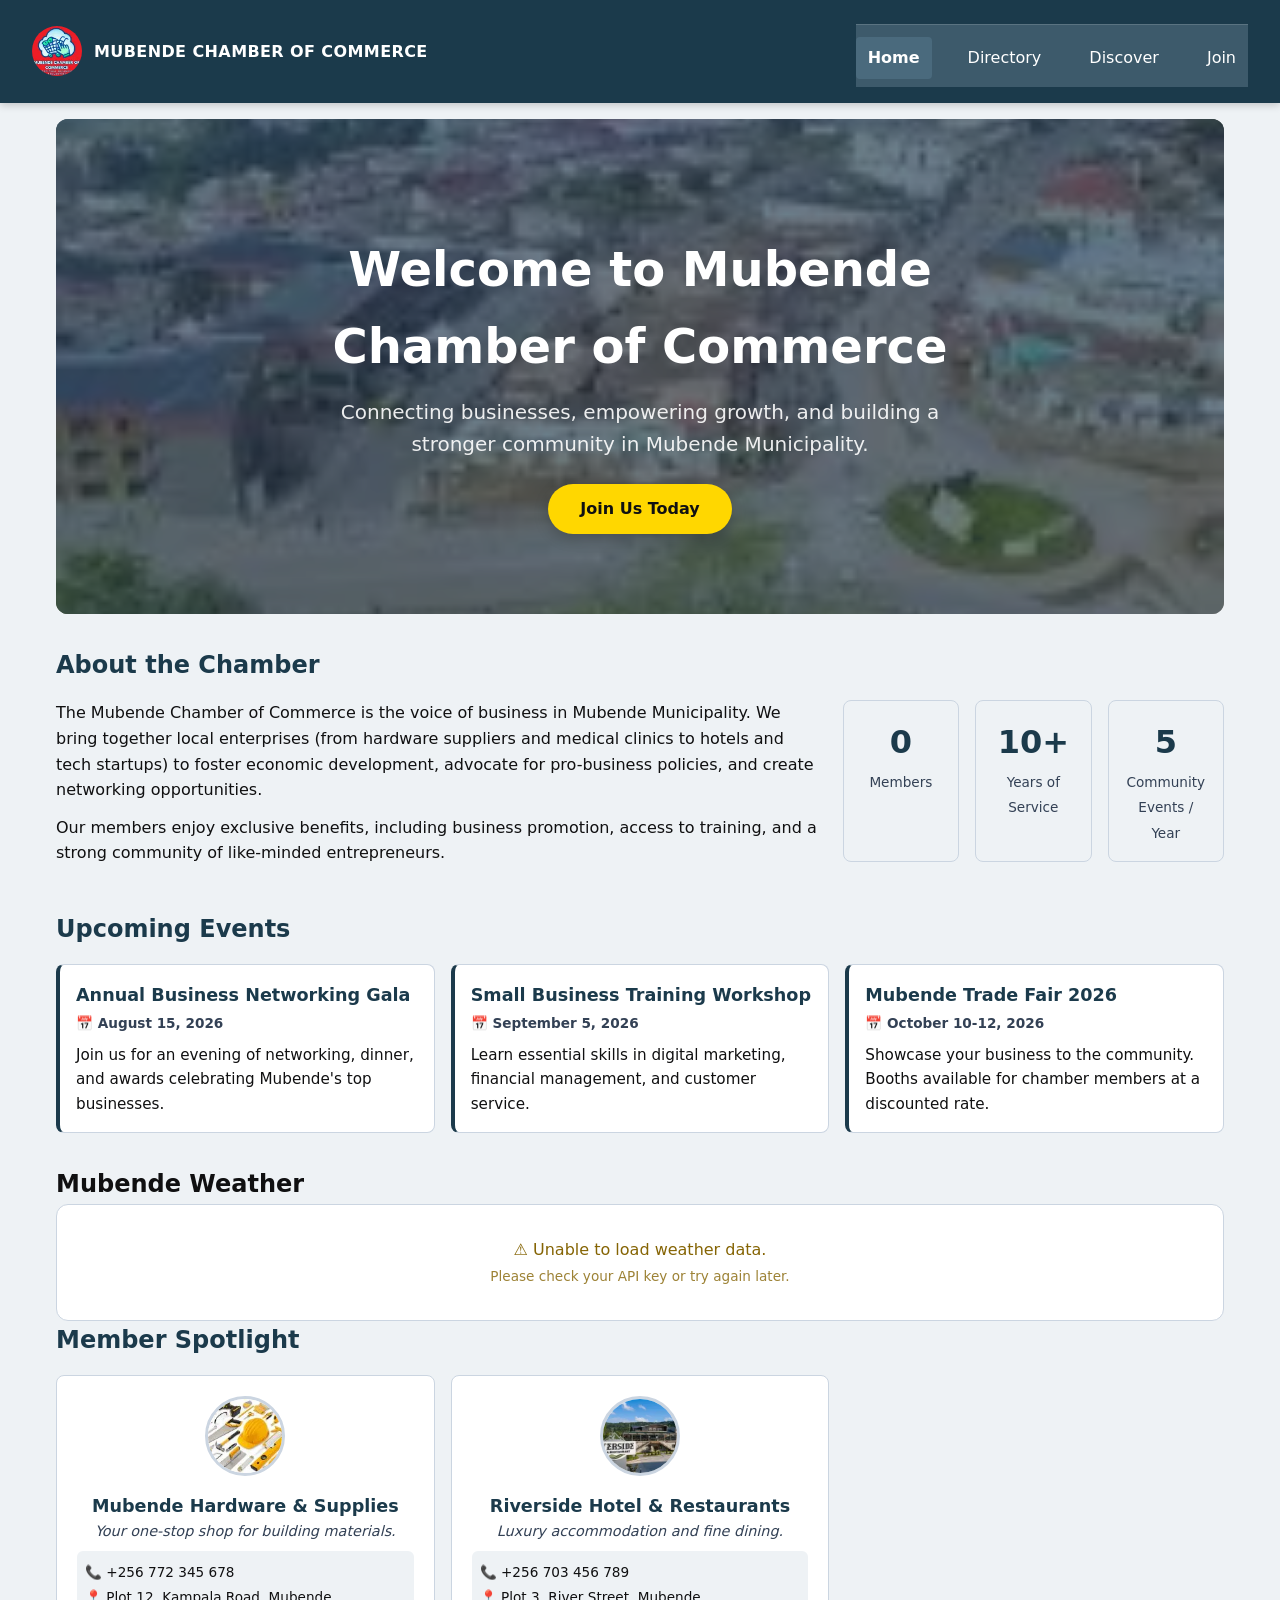
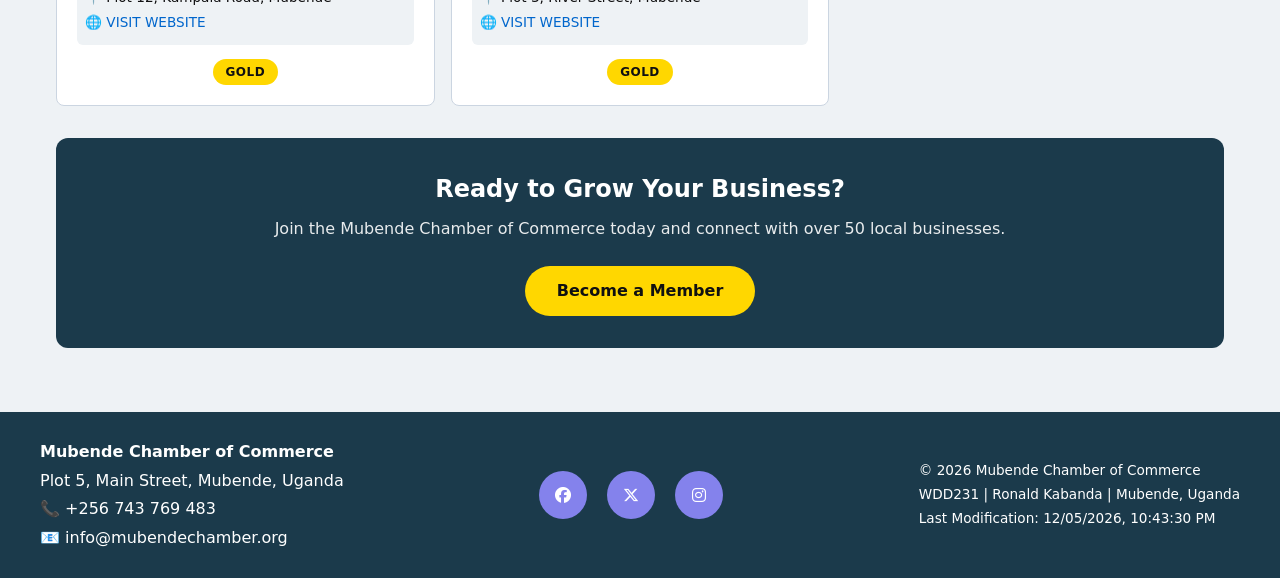
==== commit edc64a4e: "changes in css" ====
--- a/chamber/index.html
+++ b/chamber/index.html
@@ -17,7 +17,7 @@
     <meta name="theme-color" content="#1B3A4B" />
 
     <!-- ====== JSON-LD Structured Data ====== -->
-    <script src="scripts/structured-data.js" data-schema-page="home"></script>
+    <script src="scripts/structured-data.js"  data-schema-page="home" defer></script>
 
     <!-- ====== Favicon ====== -->
     <link rel="icon" href="images/favicon_io.ico" />
--- a/chamber/styles/small.min.css
+++ b/chamber/styles/small.min.css
@@ -1 +1 @@
-:root{--primary:#1B3A4B;--primary-dark:#2D4A5A;--primary-light:#3D5A6B;--primary-lighter:#4A6A7D;--text:#101011;--text-light:#fff;--gray-bg:#f8f9fa;--gray-border:#e9ecef;--gray-text:#6c757d;--gold:#ffd700;--silver:#c0c0c0;--bronze:#cd7f32;--shadow:rgba(0,0,0,.08);--shadow-dark:rgba(0,0,0,.2)}*{box-sizing:border-box;margin:0;padding:0}*:focus-visible{outline:3px solid var(--primary);outline-offset:2px;border-radius:2px}#menu-toggle:focus-visible{outline:3px solid var(--text-light);outline-offset:2px;border-color:var(--text-light)}.social-media a:focus-visible{outline:3px solid var(--text-light);outline-offset:2px}body{font-family:system-ui,-apple-system,BlinkMacSystemFont,"Segoe UI",sans-serif;background:var(--gray-bg);color:var(--text);line-height:1.6}@media (prefers-reduced-motion:reduce){*,*::before,*::after{animation-duration:.01ms!important;animation-iteration-count:1!important;transition-duration:.01ms!important;scroll-behavior:auto!important}}.skip-link{position:absolute;top:-1000px;left:50%;transform:translateX(-50%);background:var(--primary);color:var(--text-light);padding:.75rem 1.5rem;z-index:1000;text-decoration:none;border-radius:0 0 8px 8px;font-weight:600}.skip-link:focus{top:0;background:var(--primary);color:var(--text-light);outline:3px solid var(--text-light);outline-offset:2px}header{background:var(--primary);color:var(--text-light);padding:.75rem 1rem;display:flex;flex-wrap:wrap;align-items:center;justify-content:space-between;position:sticky;top:0;z-index:100;box-shadow:0 2px 8px var(--shadow-dark)}.header-content{display:flex;align-items:center;gap:.75rem;flex:1 1 auto;min-width:0}.logo{width:50px;height:50px;flex-shrink:0;border-radius:50%;object-fit:cover}.site-title{font-size:.8rem;font-weight:600;letter-spacing:.4px;line-height:1.1;word-break:break-word;hyphens:auto;flex:1 1 auto;min-width:0}#menu-toggle{background:transparent;border:2px solid rgba(255,255,255,.6);border-radius:6px;color:var(--text-light);font-size:1.5rem;padding:.3rem .7rem;cursor:pointer;display:flex;align-items:center;justify-content:center;flex-shrink:0;transition:border-color .2s;line-height:1;width:44px;height:44px}#menu-toggle:hover,#menu-toggle:focus{border-color:var(--text-light);outline:none}#menu-toggle .hamburger-icon{display:inline}#menu-toggle[aria-expanded=true] .hamburger-icon{display:none}#primary-nav{display:none;flex-direction:column;width:100%;background:var(--primary-light);padding:.75rem 0 .5rem 0;margin-top:.5rem;border-top:1px solid rgba(255,255,255,.15);list-style:none;gap:0}#primary-nav.open{display:grid;grid-template-columns:repeat(4,1fr);width:100%;padding:.75rem 0 .5rem 0;border-top:1px solid rgba(255,255,255,.15);gap:.25rem}#primary-nav li{width:100%;list-style:none}#primary-nav a{display:block;padding:.7rem .5rem;color:var(--text-light);text-decoration:none;font-weight:500;font-size:1rem;border-radius:4px;transition:background .2s,color .2s;text-align:center}#primary-nav a:hover{background:var(--primary-light);color:var(--text-light)}#primary-nav .active a{background:var(--primary-lighter);color:var(--text-light);font-weight:600}main{max-width:1200px;margin:0 auto;padding:1rem}.directory-controls{display:flex;flex-wrap:wrap;align-items:center;justify-content:space-between;gap:.75rem;margin-bottom:1.5rem;padding-bottom:.75rem;border-bottom:2px solid var(--gray-border)}.directory-controls h1{font-size:1.5rem;margin:0;color:var(--primary)}.view-toggle{display:flex;gap:.5rem}.view-toggle button{background:var(--gray-border);border:2px solid #adb5bd;border-radius:6px;padding:.4rem .9rem;font-size:1.2rem;cursor:pointer;transition:all .2s;color:#212529;line-height:1}.view-toggle button:hover{background:#dee2e6}.view-toggle button.active{background:var(--primary);color:var(--text-light);border-color:var(--primary)}#members-container{display:grid;grid-template-columns:1fr;gap:1.25rem}.member-card{background:var(--text-light);border-radius:12px;box-shadow:0 2px 12px var(--shadow);padding:1.25rem 1rem;display:flex;flex-direction:column;align-items:center;text-align:center;transition:transform .2s,box-shadow .2s;border:1px solid var(--gray-border)}.member-card:hover{transform:translateY(-3px);box-shadow:0 6px 20px rgba(0,0,0,.1)}.member-card img{width:80px;height:80px;border-radius:50%;object-fit:cover;background:#f1f3f5;border:3px solid var(--gray-border);flex-shrink:0}.member-card-content{flex:1;width:100%;margin-top:.75rem}.member-card h2{font-size:1.1rem;margin:0 0 .2rem 0;color:var(--primary)}.member-card .tagline{font-size:.85rem;color:var(--gray-text);margin:0 0 .6rem 0;font-style:italic}.member-card .details{font-size:.85rem;text-align:left;width:100%;margin:.5rem 0;padding:.5rem;background:var(--gray-bg);border-radius:6px}.member-card .details p{margin:.2rem 0;word-break:break-word}.member-card .details a{color:var(--primary);text-decoration:none;word-break:break-all}.member-card .details a:hover{text-decoration:underline}.membership{display:inline-block;padding:.2rem .8rem;border-radius:20px;font-size:.75rem;font-weight:700;text-transform:uppercase;letter-spacing:.5px;margin-top:.4rem}.membership-3{background:var(--gold);color:var(--text)}.membership-2{background:var(--silver);color:var(--text)}.membership-1{background:var(--bronze);color:var(--text-light)}#members-container.list-view{display:flex;flex-direction:column;gap:.75rem}#members-container.list-view .member-card{flex-direction:row;align-items:center;text-align:left;justify-content:center;padding:.75rem 1rem;gap:1rem}#members-container.list-view .member-card img{display:none}#members-container.list-view .member-card-content{margin-top:0;display:flex;flex-wrap:wrap;align-items:center;gap:.3rem .8rem}#members-container.list-view .member-card h2{font-size:1rem;width:100%}#members-container.list-view .member-card .tagline{font-size:.8rem;width:100%}#members-container.list-view .membership{margin-top:0;font-size:.65rem}.error-message,.no-js-warning{background:#fff3cd;border:1px solid #ffc107;color:#533f03;padding:1rem;border-radius:8px;text-align:center;grid-column:1/-1}footer{background:var(--primary);color:var(--text-light);padding:1.5rem 1rem;margin-top:2rem}.footer-content{max-width:1200px;margin:0 auto;display:flex;flex-direction:column;gap:1.5rem;align-items:center;text-align:center}.contact-info p{margin:.2rem 0}.contact-info a{color:var(--text-light);text-decoration:none}.contact-info a:hover{text-decoration:underline}.social-media{display:flex;gap:1.25rem;justify-content:center;margin:.5rem 0}.social-media a{color:var(--text-light);transition:color .2s,transform .2s;display:inline-flex;align-items:center;justify-content:center;width:48px;height:48px;border-radius:50%;background:#8482ec;text-decoration:none}.social-media svg{width:24px;height:24px;fill:currentColor}.social-media a:hover{color:var(--text-light);transform:scale(1.1);background:var(--primary-light)}.developer-info{font-size:.85rem}.developer-info p{margin:.15rem 0}@media only screen and (min-width:32rem){.site-title{font-size:.8rem}}.hero{position:relative;min-height:300px;display:flex;align-items:center;justify-content:center;text-align:center;padding:4rem 1.5rem;margin-bottom:2rem;border-radius:12px;overflow:hidden;background:linear-gradient(135deg,var(--primary) 0%,var(--primary-light) 100%)}.hero::before{content:'';position:absolute;top:0;left:0;width:100%;height:100%;background-image:url('../images/hero-banner.webp');background-size:cover;background-position:center;background-repeat:no-repeat;z-index:1}.hero-overlay{position:absolute;top:0;left:0;width:100%;height:100%;background:rgba(27,58,75,.65);z-index:2}.hero-content{position:relative;z-index:3;max-width:800px;color:var(--text-light)}.hero-content .cta-button{display:inline-block;background:var(--gold);color:var(--text);padding:.75rem 2rem;border-radius:30px;font-weight:700;text-decoration:none;transition:transform .2s,box-shadow .2s;box-shadow:0 4px 15px rgba(0,0,0,.2)}.hero-content .cta-button:hover{transform:scale(1.05);box-shadow:0 6px 25px rgba(0,0,0,.3)}.hero.no-image::before{background-image:none}.hero-content h1{font-size:2rem;margin-bottom:.75rem;color:var(--text-light)}.hero-content p{font-size:1.1rem;max-width:600px;margin:0 auto 1.5rem;opacity:.9}.cta-button{display:inline-block;background:var(--gold);color:var(--text);padding:.75rem 2rem;border-radius:30px;font-weight:700;text-decoration:none;transition:transform .2s,box-shadow .2s}.cta-button:hover{transform:scale(1.05);box-shadow:0 4px 15px rgba(0,0,0,.3)}.about{margin-bottom:2rem}.about h2{color:var(--primary);margin-bottom:1rem}.about-grid{display:grid;gap:1.5rem}.about-text p{margin-bottom:.75rem;color:var(--text)}.about-stats{display:grid;grid-template-columns:repeat(3,1fr);gap:1rem;text-align:center}.stat{background:var(--gray-bg);padding:1rem;border-radius:8px;border:1px solid var(--gray-border)}.stat-number{display:block;font-size:2rem;font-weight:700;color:var(--primary)}.stat-label{font-size:.85rem;color:var(--gray-text)}.events{margin-bottom:2rem}.events h2{color:var(--primary);margin-bottom:1rem}.events-container{display:grid;gap:1rem}.event-card{background:var(--text-light);border:1px solid var(--gray-border);border-radius:8px;padding:1rem;border-left:4px solid var(--primary)}.event-card h3{color:var(--primary);font-size:1.1rem;margin-bottom:.25rem}.event-card .event-date{font-size:.85rem;color:var(--gray-text);font-weight:600}.event-card .event-description{font-size:.95rem;margin-top:.5rem}.weather-card{background:var(--text-light);border:1px solid var(--gray-border);border-radius:12px;padding:1.5rem;text-align:center}.weather-loading{color:var(--gray-text);padding:1rem}.weather-error{color:#856404;padding:.5rem}.weather-fallback{font-size:.85rem;opacity:.8;margin-top:.25rem}.weather-display{display:flex;flex-direction:row;align-items:center;justify-content:center;gap:1.5rem;flex-wrap:wrap}.weather-icon img{display:block;width:64px;height:64px;object-fit:contain;background:transparent;filter:drop-shadow(0 2px 3px rgba(0,0,0,.12))}.weather-temp{display:flex;flex-direction:column;align-items:center}.weather-temp .temp{font-size:3rem;font-weight:700;color:var(--primary);line-height:1}.weather-temp .condition{font-size:1.1rem;color:var(--gray-text);font-weight:500}.weather-temp .feels-like{font-size:.85rem;color:var(--gray-text);opacity:.8}.weather-details{display:flex;flex-direction:column;align-items:flex-start;gap:.2rem;font-size:.9rem;color:var(--gray-text)}.weather-details p{margin:0}.weather-forecast{margin-top:1.5rem;padding-top:1rem;border-top:1px solid var(--gray-border);width:100%}.forecast-heading{font-size:1rem;font-weight:600;color:var(--text);margin-bottom:.75rem;text-align:center}.forecast-container{display:flex;justify-content:space-around;gap:.5rem;flex-wrap:wrap}.forecast-day{display:flex;flex-direction:column;align-items:center;background:var(--gray-bg);padding:.5rem .75rem;border-radius:8px;min-width:60px;flex:1 1 0;max-width:100px}.forecast-label{font-size:.8rem;font-weight:600;color:var(--text);text-transform:uppercase}.forecast-temp{font-size:.95rem;font-weight:700;color:var(--primary)}.spotlight{margin-bottom:2rem}.spotlight h2{color:var(--primary);margin-bottom:1rem}.spotlight-container{display:grid;gap:1rem}.spotlight-card{background:var(--text-light);border:1px solid var(--gray-border);border-radius:8px;padding:1.25rem;text-align:center}.spotlight-card img{width:80px;height:80px;border-radius:50%;object-fit:cover;background:#f1f3f5;border:3px solid var(--gray-border);margin-bottom:.5rem}.spotlight-card .spotlight-details{font-size:.85rem;text-align:left;width:100%;margin:.5rem 0;padding:.5rem;background:var(--gray-bg);border-radius:6px}.spotlight-card .spotlight-details p{margin:.2rem 0;word-break:break-word}.spotlight-card .spotlight-details a{color:#06c;text-decoration:none;word-break:break-all}.spotlight-card .spotlight-details a:hover{text-decoration:underline;color:#5b0bee}.spotlight-card .membership-badge{display:inline-block;padding:.2rem .8rem;border-radius:20px;font-size:.75rem;font-weight:700;text-transform:uppercase;letter-spacing:.5px;margin-top:.4rem}.spotlight-card h3{color:var(--primary);font-size:1.1rem}.spotlight-card .tagline{color:var(--gray-text);font-style:italic;font-size:.9rem}.cta-section{background:var(--primary);color:var(--text-light);padding:2rem 1.5rem;border-radius:12px;text-align:center;margin-bottom:1rem}.cta-section h2{color:var(--text-light);margin-bottom:.5rem}.cta-section p{margin-bottom:1.5rem;opacity:.9}.cta-section .cta-button{background:var(--gold);color:var(--text)}.cta-section .cta-button:hover{background:#e6c200}
+:root{--primary:#1B3A4B;--primary-dark:#2D4A5A;--primary-light:#3D5A6B;--primary-lighter:#4A6A7D;--text:#101011;--text-light:#fff;--gray-bg:#eef2f5;--gray-border:#cbd5e1;--gray-text:#334155;--gold:#ffd700;--silver:#c0c0c0;--bronze:#cd7f32;--shadow:rgba(0,0,0,.08);--shadow-dark:rgba(0,0,0,.2)}*{box-sizing:border-box;margin:0;padding:0}*:focus-visible{outline:3px solid var(--primary);outline-offset:2px;border-radius:2px}#menu-toggle:focus-visible{outline:3px solid var(--text-light);outline-offset:2px;border-color:var(--text-light)}.social-media a:focus-visible{outline:3px solid var(--text-light);outline-offset:2px}body{font-family:system-ui,-apple-system,BlinkMacSystemFont,"Segoe UI",sans-serif;background:var(--gray-bg);color:var(--text);line-height:1.6}@media (prefers-reduced-motion:reduce){*,*::before,*::after{animation-duration:.01ms!important;animation-iteration-count:1!important;transition-duration:.01ms!important;scroll-behavior:auto!important}}.skip-link{position:absolute;top:-1000px;left:50%;transform:translateX(-50%);background:var(--primary);color:var(--text-light);padding:.75rem 1.5rem;z-index:1000;text-decoration:none;border-radius:0 0 8px 8px;font-weight:600}.skip-link:focus{top:0;background:var(--primary);color:var(--text-light);outline:3px solid var(--text-light);outline-offset:2px}header{background:var(--primary);color:var(--text-light);padding:.75rem 1rem;display:flex;flex-wrap:wrap;align-items:center;justify-content:space-between;position:sticky;top:0;z-index:100;box-shadow:0 2px 8px var(--shadow-dark)}.header-content{display:flex;align-items:center;gap:.75rem;flex:1 1 auto;min-width:0}.logo{width:50px;height:50px;flex-shrink:0;border-radius:50%;object-fit:cover}.site-title{font-size:.8rem;font-weight:600;letter-spacing:.4px;line-height:1.1;word-break:break-word;hyphens:auto;flex:1 1 auto;min-width:0}#menu-toggle{background:transparent;border:2px solid rgba(255,255,255,.6);border-radius:6px;color:var(--text-light);font-size:1.5rem;padding:.3rem .7rem;cursor:pointer;display:flex;align-items:center;justify-content:center;flex-shrink:0;transition:border-color .2s;line-height:1;width:44px;height:44px}#menu-toggle:hover,#menu-toggle:focus{border-color:var(--text-light);outline:none}#menu-toggle .hamburger-icon{display:inline}#menu-toggle[aria-expanded=true] .hamburger-icon{display:none}#primary-nav{display:none;flex-direction:column;width:100%;background:var(--primary-light);padding:.75rem 0 .5rem 0;margin-top:.5rem;border-top:1px solid rgba(255,255,255,.15);list-style:none;gap:0}#primary-nav.open{display:grid;grid-template-columns:repeat(4,1fr);width:100%;padding:.75rem 0 .5rem 0;border-top:1px solid rgba(255,255,255,.15);gap:.25rem}#primary-nav li{width:100%;list-style:none}#primary-nav a{display:block;padding:.7rem .5rem;color:var(--text-light);text-decoration:none;font-weight:500;font-size:1rem;border-radius:4px;transition:background .2s,color .2s;text-align:center}#primary-nav a:hover{background:var(--primary-light);color:var(--text-light)}#primary-nav .active a{background:var(--primary-lighter);color:var(--text-light);font-weight:600}main{max-width:1200px;margin:0 auto;padding:1rem}.directory-controls{display:flex;flex-wrap:wrap;align-items:center;justify-content:space-between;gap:.75rem;margin-bottom:1.5rem;padding-bottom:.75rem;border-bottom:2px solid var(--gray-border)}.directory-controls h1{font-size:1.5rem;margin:0;color:var(--primary)}.view-toggle{display:flex;gap:.5rem}.view-toggle button{background:var(--gray-border);border:2px solid #adb5bd;border-radius:6px;padding:.4rem .9rem;font-size:1.2rem;cursor:pointer;transition:all .2s;color:#212529;line-height:1}.view-toggle button:hover{background:#dee2e6}.view-toggle button.active{background:var(--primary);color:var(--text-light);border-color:var(--primary)}#members-container{display:grid;grid-template-columns:1fr;gap:1.25rem}.member-card{background:var(--text-light);border-radius:12px;box-shadow:0 2px 12px var(--shadow);padding:1.25rem 1rem;display:flex;flex-direction:column;align-items:center;text-align:center;transition:transform .2s,box-shadow .2s;border:1px solid var(--gray-border)}.member-card:hover{transform:translateY(-3px);box-shadow:0 6px 20px rgba(0,0,0,.1)}.member-card img{width:80px;height:80px;border-radius:50%;object-fit:cover;background:#eef2f5;border:3px solid var(--gray-border);flex-shrink:0}.member-card-content{flex:1;width:100%;margin-top:.75rem}.member-card h2{font-size:1.1rem;margin:0 0 .2rem 0;color:var(--primary)}.member-card .tagline{font-size:.85rem;color:var(--gray-text);margin:0 0 .6rem 0;font-style:italic}.member-card .details{font-size:.85rem;text-align:left;width:100%;margin:.5rem 0;padding:.5rem;background:var(--gray-bg);border-radius:6px}.member-card .details p{margin:.2rem 0;word-break:break-word}.member-card .details a{color:var(--primary);text-decoration:none;word-break:break-all}.member-card .details a:hover{text-decoration:underline}.membership{display:inline-block;padding:.2rem .8rem;border-radius:20px;font-size:.75rem;font-weight:700;text-transform:uppercase;letter-spacing:.5px;margin-top:.4rem}.membership-3{background:var(--gold);color:var(--text)}.membership-2{background:var(--silver);color:var(--text)}.membership-1{background:var(--bronze);color:var(--text-light)}#members-container.list-view{display:flex;flex-direction:column;gap:.75rem}#members-container.list-view .member-card{flex-direction:row;align-items:center;text-align:left;justify-content:center;padding:.75rem 1rem;gap:1rem}#members-container.list-view .member-card img{display:none}#members-container.list-view .member-card-content{margin-top:0;display:flex;flex-wrap:wrap;align-items:center;gap:.3rem .8rem}#members-container.list-view .member-card h2{font-size:1rem;width:100%}#members-container.list-view .member-card .tagline{font-size:.8rem;width:100%}#members-container.list-view .membership{margin-top:0;font-size:.65rem}.error-message,.no-js-warning{background:#fff4c2;border:1px solid #b8860b;color:#4d3b00;padding:1rem;border-radius:8px;text-align:center;grid-column:1/-1}footer{background:var(--primary);color:var(--text-light);padding:1.5rem 1rem;margin-top:2rem}.footer-content{max-width:1200px;margin:0 auto;display:flex;flex-direction:column;gap:1.5rem;align-items:center;text-align:center}.contact-info p{margin:.2rem 0}.contact-info a{color:var(--text-light);text-decoration:none}.contact-info a:hover{text-decoration:underline}.social-media{display:flex;gap:1.25rem;justify-content:center;margin:.5rem 0}.social-media a{color:var(--text-light);transition:color .2s,transform .2s;display:inline-flex;align-items:center;justify-content:center;width:48px;height:48px;border-radius:50%;background:#8482ec;text-decoration:none}.social-media svg{width:24px;height:24px;fill:currentColor}.social-media a:hover{color:var(--text-light);transform:scale(1.1);background:var(--primary-light)}.developer-info{font-size:.85rem}.developer-info p{margin:.15rem 0}@media only screen and (min-width:32rem){.site-title{font-size:.8rem}}.hero{position:relative;min-height:300px;display:flex;align-items:center;justify-content:center;text-align:center;padding:4rem 1.5rem;margin-bottom:2rem;border-radius:12px;overflow:hidden;background:linear-gradient(135deg,var(--primary) 0%,var(--primary-light) 100%)}.hero::before{content:'';position:absolute;top:0;left:0;width:100%;height:100%;background-image:url('../images/hero-banner.webp');background-size:cover;background-position:center;background-repeat:no-repeat;z-index:1}.hero-overlay{position:absolute;top:0;left:0;width:100%;height:100%;background:rgba(27,58,75,.65);z-index:2}.hero-content{position:relative;z-index:3;max-width:800px;color:var(--text-light)}.hero-content .cta-button{display:inline-block;background:var(--gold);color:var(--text);padding:.75rem 2rem;border-radius:30px;font-weight:700;text-decoration:none;transition:transform .2s,box-shadow .2s;box-shadow:0 4px 15px rgba(0,0,0,.2)}.hero-content .cta-button:hover{transform:scale(1.05);box-shadow:0 6px 25px rgba(0,0,0,.3)}.hero.no-image::before{background-image:none}.hero-content h1{font-size:2rem;margin-bottom:.75rem;color:var(--text-light)}.hero-content p{font-size:1.1rem;max-width:600px;margin:0 auto 1.5rem;opacity:.9}.cta-button{display:inline-block;background:var(--gold);color:var(--text);padding:.75rem 2rem;border-radius:30px;font-weight:700;text-decoration:none;transition:transform .2s,box-shadow .2s}.cta-button:hover{transform:scale(1.05);box-shadow:0 4px 15px rgba(0,0,0,.3)}.about{margin-bottom:2rem}.about h2{color:var(--primary);margin-bottom:1rem}.about-grid{display:grid;gap:1.5rem}.about-text p{margin-bottom:.75rem;color:var(--text)}.about-stats{display:grid;grid-template-columns:repeat(3,1fr);gap:1rem;text-align:center}.stat{background:var(--gray-bg);padding:1rem;border-radius:8px;border:1px solid var(--gray-border)}.stat-number{display:block;font-size:2rem;font-weight:700;color:var(--primary)}.stat-label{font-size:.85rem;color:var(--gray-text)}.events{margin-bottom:2rem}.events h2{color:var(--primary);margin-bottom:1rem}.events-container{display:grid;gap:1rem}.event-card{background:var(--text-light);border:1px solid var(--gray-border);border-radius:8px;padding:1rem;border-left:4px solid var(--primary)}.event-card h3{color:var(--primary);font-size:1.1rem;margin-bottom:.25rem}.event-card .event-date{font-size:.85rem;color:var(--gray-text);font-weight:600}.event-card .event-description{font-size:.95rem;margin-top:.5rem}.weather-card{background:var(--text-light);border:1px solid var(--gray-border);border-radius:12px;padding:1.5rem;text-align:center}.weather-loading{color:var(--gray-text);padding:1rem}.weather-error{color:#856404;padding:.5rem}.weather-fallback{font-size:.85rem;opacity:.8;margin-top:.25rem}.weather-display{display:flex;flex-direction:row;align-items:center;justify-content:center;gap:1.5rem;flex-wrap:wrap}.weather-icon img{display:block;width:64px;height:64px;object-fit:contain;background:transparent;filter:drop-shadow(0 2px 3px rgba(0,0,0,.12))}.weather-temp{display:flex;flex-direction:column;align-items:center}.weather-temp .temp{font-size:3rem;font-weight:700;color:var(--primary);line-height:1}.weather-temp .condition{font-size:1.1rem;color:var(--gray-text);font-weight:500}.weather-temp .feels-like{font-size:.85rem;color:var(--gray-text);opacity:.8}.weather-details{display:flex;flex-direction:column;align-items:flex-start;gap:.2rem;font-size:.9rem;color:var(--gray-text)}.weather-details p{margin:0}.weather-forecast{margin-top:1.5rem;padding-top:1rem;border-top:1px solid var(--gray-border);width:100%}.forecast-heading{font-size:1rem;font-weight:600;color:var(--text);margin-bottom:.75rem;text-align:center}.forecast-container{display:flex;justify-content:space-around;gap:.5rem;flex-wrap:wrap}.forecast-day{display:flex;flex-direction:column;align-items:center;background:var(--gray-bg);padding:.5rem .75rem;border-radius:8px;min-width:60px;flex:1 1 0;max-width:100px}.forecast-label{font-size:.8rem;font-weight:600;color:var(--text);text-transform:uppercase}.forecast-temp{font-size:.95rem;font-weight:700;color:var(--primary)}.spotlight{margin-bottom:2rem}.spotlight h2{color:var(--primary);margin-bottom:1rem}.spotlight-container{display:grid;gap:1rem}.spotlight-card{background:var(--text-light);border:1px solid var(--gray-border);border-radius:8px;padding:1.25rem;text-align:center}.spotlight-card img{width:80px;height:80px;border-radius:50%;object-fit:cover;background:#f1f3f5;border:3px solid var(--gray-border);margin-bottom:.5rem}.spotlight-card .spotlight-details{font-size:.85rem;text-align:left;width:100%;margin:.5rem 0;padding:.5rem;background:var(--gray-bg);border-radius:6px}.spotlight-card .spotlight-details p{margin:.2rem 0;word-break:break-word}.spotlight-card .spotlight-details a{color:#06c;text-decoration:none;word-break:break-all}.spotlight-card .spotlight-details a:hover{text-decoration:underline;color:#003d80}.spotlight-card .membership-badge{display:inline-block;padding:.2rem .8rem;border-radius:20px;font-size:.75rem;font-weight:700;text-transform:uppercase;letter-spacing:.5px;margin-top:.4rem}.spotlight-card h3{color:var(--primary);font-size:1.1rem}.spotlight-card .tagline{color:var(--gray-text);font-style:italic;font-size:.9rem}.cta-section{background:var(--primary);color:var(--text-light);padding:2rem 1.5rem;border-radius:12px;text-align:center;margin-bottom:1rem}.cta-section h2{color:var(--text-light);margin-bottom:.5rem}.cta-section p{margin-bottom:1.5rem;opacity:.9}.cta-section .cta-button{background:var(--gold);color:var(--text)}.cta-section .cta-button:hover{background:#c99700}
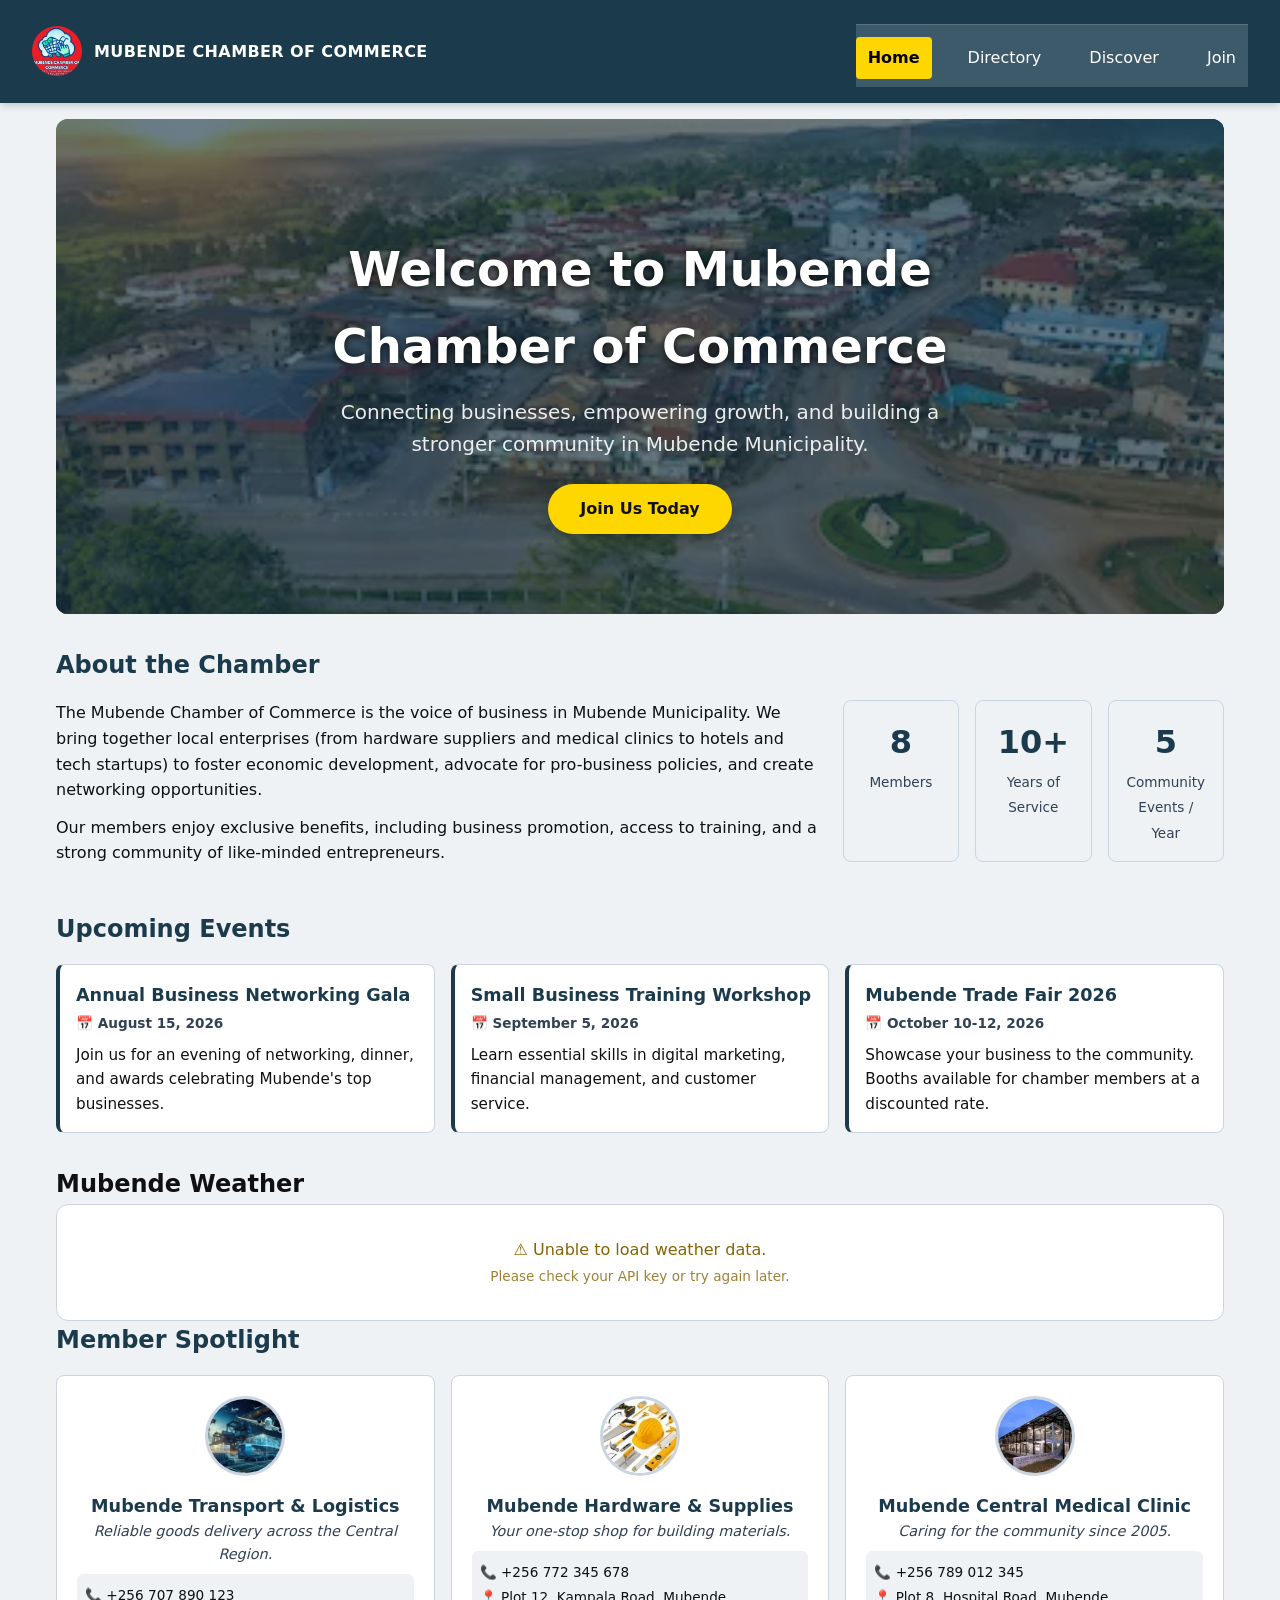
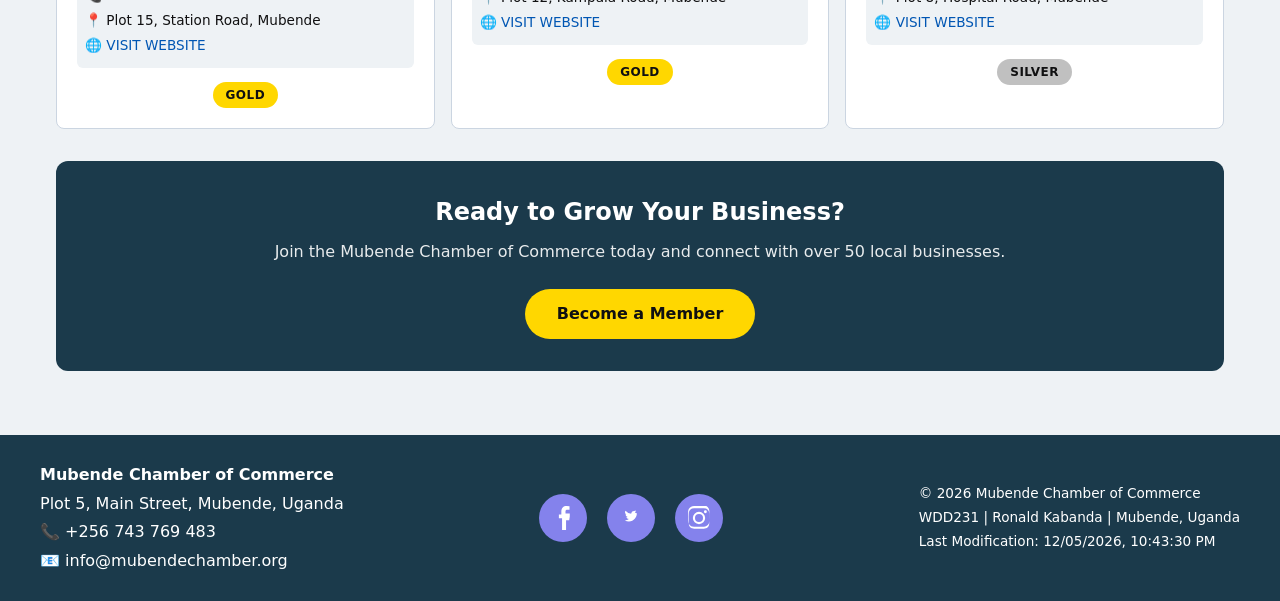
==== commit da1cb524: "added 4 html" ====
--- a/chamber/index.html
+++ b/chamber/index.html
@@ -34,7 +34,6 @@
     <link rel="stylesheet" href="styles/normalize.css" />
     <link rel="stylesheet" href="styles/small.min.css" />
     <link rel="stylesheet" href="styles/large.css" />
-    <link rel="stylesheet" href="https://cdnjs.cloudflare.com/ajax/libs/font-awesome/6.5.1/css/all.min.css" />
 
     <!-- ====== Preload critical assets ====== -->
     <link rel="preload" href="images/mubende-logo.webp" as="image" />
@@ -152,13 +151,19 @@
 
             <div class="social-media" role="group" aria-label="Social media links">
                 <a href="https://facebook.com/kabandaronaldofficial" target="_blank" rel="noopener noreferrer" aria-label="Follow us on Facebook">
-                    <i class="fab fa-facebook" aria-hidden="true"></i>
+                    <svg viewBox="0 0 24 24" fill="currentColor" aria-hidden="true" width="24" height="24">
+                        <path d="M18.77 7.46H14.5v-1.9c0-1.12.43-1.81 2-1.81h2v-3.4a29.87 29.87 0 00-2.9-.23c-3.25 0-5.26 2-5.26 5.68v2.66H7.88v3.77h3.18V24h4v-9.77h3.14l.57-3.77z"/>
+                    </svg>
                 </a>
                 <a href="https://twitter.com/KABANDARONALD13" target="_blank" rel="noopener noreferrer" aria-label="Follow us on Twitter">
-                    <i class="fab fa-x-twitter" aria-hidden="true"></i>
+                    <svg viewBox="0 0 24 24" fill="currentColor" aria-hidden="true" width="24" height="24">
+                        <path d="M17.81 7.15c.01.12.01.24.01.36 0 3.66-2.78 7.87-7.87 7.87a7.8 7.8 0 01-4.22-1.23c.22.03.44.04.67.04a5.56 5.56 0 003.44-1.18 2.78 2.78 0 01-2.6-1.93c.2.03.4.05.61.05a2.77 2.77 0 00.86-.12 2.78 2.78 0 01-2.23-2.72v-.04c.27.15.57.24.89.25a2.78 2.78 0 01-.86-3.71 7.89 7.89 0 005.72 2.9 3.13 3.13 0 01.08-.63 2.78 2.78 0 012.78-2.13 5.57 5.57 0 001.76-.67 2.8 2.8 0 01-1.22 1.54 5.55 5.55 0 001.6-.44 5.96 5.96 0 01-1.4 1.45z"/>
+                    </svg>
                 </a>
                 <a href="https://instagram.com/kabanda.ronald.10" target="_blank" rel="noopener noreferrer" aria-label="Follow us on Instagram">
-                    <i class="fab fa-instagram" aria-hidden="true"></i>
+                    <svg viewBox="0 0 24 24" fill="currentColor" aria-hidden="true" width="24" height="24">
+                        <path d="M12 2.16c3.2 0 3.58.01 4.85.07a7.36 7.36 0 012.1.39 4.9 4.9 0 011.77 1.14 4.9 4.9 0 011.14 1.77 7.36 7.36 0 01.39 2.1c.06 1.27.07 1.65.07 4.85s-.01 3.58-.07 4.85a7.36 7.36 0 01-.39 2.1 4.9 4.9 0 01-1.14 1.77 4.9 4.9 0 01-1.77 1.14 7.36 7.36 0 01-2.1.39c-1.27.06-1.65.07-4.85.07s-3.58-.01-4.85-.07a7.36 7.36 0 01-2.1-.39 4.9 4.9 0 01-1.77-1.14 4.9 4.9 0 01-1.14-1.77 7.36 7.36 0 01-.39-2.1c-.06-1.27-.07-1.65-.07-4.85s.01-3.58.07-4.85a7.36 7.36 0 01.39-2.1 4.9 4.9 0 011.14-1.77 4.9 4.9 0 011.77-1.14 7.36 7.36 0 012.1-.39c1.27-.06 1.65-.07 4.85-.07M12 0C8.74 0 8.33.01 7.05.07 5.78.13 4.9.33 4.14.63a6.64 6.64 0 00-2.4 2.4 6.64 6.64 0 00-.6 2.4c-.06 1.28-.07 1.69-.07 4.95s.01 3.67.07 4.95a6.64 6.64 0 00.6 2.4 6.64 6.64 0 002.4 2.4c.76.3 1.64.5 2.91.56 1.28.06 1.69.07 4.95.07s3.67-.01 4.95-.07a6.64 6.64 0 002.4-.6 6.64 6.64 0 002.4-2.4c.3-.76.5-1.64.56-2.91.06-1.28.07-1.69.07-4.95s-.01-3.67-.07-4.95a6.64 6.64 0 00-.6-2.4 6.64 6.64 0 00-2.4-2.4c-.76-.3-1.64-.5-2.91-.56C15.67.01 15.26 0 12 0zm0 5.84A6.16 6.16 0 1018.16 12 6.16 6.16 0 0012 5.84zm0 10.16A4 4 0 1116 12a4 4 0 01-4 4zm6.4-11.75a1.44 1.44 0 11-1.44 1.44 1.44 1.44 0 011.44-1.44z"/>
+                    </svg>
                 </a>
             </div>
 
--- a/chamber/styles/small.min.css
+++ b/chamber/styles/small.min.css
@@ -1 +1 @@
-:root{--primary:#1B3A4B;--primary-dark:#2D4A5A;--primary-light:#3D5A6B;--primary-lighter:#4A6A7D;--text:#101011;--text-light:#fff;--gray-bg:#eef2f5;--gray-border:#cbd5e1;--gray-text:#334155;--gold:#ffd700;--silver:#c0c0c0;--bronze:#cd7f32;--shadow:rgba(0,0,0,.08);--shadow-dark:rgba(0,0,0,.2)}*{box-sizing:border-box;margin:0;padding:0}*:focus-visible{outline:3px solid var(--primary);outline-offset:2px;border-radius:2px}#menu-toggle:focus-visible{outline:3px solid var(--text-light);outline-offset:2px;border-color:var(--text-light)}.social-media a:focus-visible{outline:3px solid var(--text-light);outline-offset:2px}body{font-family:system-ui,-apple-system,BlinkMacSystemFont,"Segoe UI",sans-serif;background:var(--gray-bg);color:var(--text);line-height:1.6}@media (prefers-reduced-motion:reduce){*,*::before,*::after{animation-duration:.01ms!important;animation-iteration-count:1!important;transition-duration:.01ms!important;scroll-behavior:auto!important}}.skip-link{position:absolute;top:-1000px;left:50%;transform:translateX(-50%);background:var(--primary);color:var(--text-light);padding:.75rem 1.5rem;z-index:1000;text-decoration:none;border-radius:0 0 8px 8px;font-weight:600}.skip-link:focus{top:0;background:var(--primary);color:var(--text-light);outline:3px solid var(--text-light);outline-offset:2px}header{background:var(--primary);color:var(--text-light);padding:.75rem 1rem;display:flex;flex-wrap:wrap;align-items:center;justify-content:space-between;position:sticky;top:0;z-index:100;box-shadow:0 2px 8px var(--shadow-dark)}.header-content{display:flex;align-items:center;gap:.75rem;flex:1 1 auto;min-width:0}.logo{width:50px;height:50px;flex-shrink:0;border-radius:50%;object-fit:cover}.site-title{font-size:.8rem;font-weight:600;letter-spacing:.4px;line-height:1.1;word-break:break-word;hyphens:auto;flex:1 1 auto;min-width:0}#menu-toggle{background:transparent;border:2px solid rgba(255,255,255,.6);border-radius:6px;color:var(--text-light);font-size:1.5rem;padding:.3rem .7rem;cursor:pointer;display:flex;align-items:center;justify-content:center;flex-shrink:0;transition:border-color .2s;line-height:1;width:44px;height:44px}#menu-toggle:hover,#menu-toggle:focus{border-color:var(--text-light);outline:none}#menu-toggle .hamburger-icon{display:inline}#menu-toggle[aria-expanded=true] .hamburger-icon{display:none}#primary-nav{display:none;flex-direction:column;width:100%;background:var(--primary-light);padding:.75rem 0 .5rem 0;margin-top:.5rem;border-top:1px solid rgba(255,255,255,.15);list-style:none;gap:0}#primary-nav.open{display:grid;grid-template-columns:repeat(4,1fr);width:100%;padding:.75rem 0 .5rem 0;border-top:1px solid rgba(255,255,255,.15);gap:.25rem}#primary-nav li{width:100%;list-style:none}#primary-nav a{display:block;padding:.7rem .5rem;color:var(--text-light);text-decoration:none;font-weight:500;font-size:1rem;border-radius:4px;transition:background .2s,color .2s;text-align:center}#primary-nav a:hover{background:var(--primary-light);color:var(--text-light)}#primary-nav .active a{background:var(--primary-lighter);color:var(--text-light);font-weight:600}main{max-width:1200px;margin:0 auto;padding:1rem}.directory-controls{display:flex;flex-wrap:wrap;align-items:center;justify-content:space-between;gap:.75rem;margin-bottom:1.5rem;padding-bottom:.75rem;border-bottom:2px solid var(--gray-border)}.directory-controls h1{font-size:1.5rem;margin:0;color:var(--primary)}.view-toggle{display:flex;gap:.5rem}.view-toggle button{background:var(--gray-border);border:2px solid #adb5bd;border-radius:6px;padding:.4rem .9rem;font-size:1.2rem;cursor:pointer;transition:all .2s;color:#212529;line-height:1}.view-toggle button:hover{background:#dee2e6}.view-toggle button.active{background:var(--primary);color:var(--text-light);border-color:var(--primary)}#members-container{display:grid;grid-template-columns:1fr;gap:1.25rem}.member-card{background:var(--text-light);border-radius:12px;box-shadow:0 2px 12px var(--shadow);padding:1.25rem 1rem;display:flex;flex-direction:column;align-items:center;text-align:center;transition:transform .2s,box-shadow .2s;border:1px solid var(--gray-border)}.member-card:hover{transform:translateY(-3px);box-shadow:0 6px 20px rgba(0,0,0,.1)}.member-card img{width:80px;height:80px;border-radius:50%;object-fit:cover;background:#eef2f5;border:3px solid var(--gray-border);flex-shrink:0}.member-card-content{flex:1;width:100%;margin-top:.75rem}.member-card h2{font-size:1.1rem;margin:0 0 .2rem 0;color:var(--primary)}.member-card .tagline{font-size:.85rem;color:var(--gray-text);margin:0 0 .6rem 0;font-style:italic}.member-card .details{font-size:.85rem;text-align:left;width:100%;margin:.5rem 0;padding:.5rem;background:var(--gray-bg);border-radius:6px}.member-card .details p{margin:.2rem 0;word-break:break-word}.member-card .details a{color:var(--primary);text-decoration:none;word-break:break-all}.member-card .details a:hover{text-decoration:underline}.membership{display:inline-block;padding:.2rem .8rem;border-radius:20px;font-size:.75rem;font-weight:700;text-transform:uppercase;letter-spacing:.5px;margin-top:.4rem}.membership-3{background:var(--gold);color:var(--text)}.membership-2{background:var(--silver);color:var(--text)}.membership-1{background:var(--bronze);color:var(--text-light)}#members-container.list-view{display:flex;flex-direction:column;gap:.75rem}#members-container.list-view .member-card{flex-direction:row;align-items:center;text-align:left;justify-content:center;padding:.75rem 1rem;gap:1rem}#members-container.list-view .member-card img{display:none}#members-container.list-view .member-card-content{margin-top:0;display:flex;flex-wrap:wrap;align-items:center;gap:.3rem .8rem}#members-container.list-view .member-card h2{font-size:1rem;width:100%}#members-container.list-view .member-card .tagline{font-size:.8rem;width:100%}#members-container.list-view .membership{margin-top:0;font-size:.65rem}.error-message,.no-js-warning{background:#fff4c2;border:1px solid #b8860b;color:#4d3b00;padding:1rem;border-radius:8px;text-align:center;grid-column:1/-1}footer{background:var(--primary);color:var(--text-light);padding:1.5rem 1rem;margin-top:2rem}.footer-content{max-width:1200px;margin:0 auto;display:flex;flex-direction:column;gap:1.5rem;align-items:center;text-align:center}.contact-info p{margin:.2rem 0}.contact-info a{color:var(--text-light);text-decoration:none}.contact-info a:hover{text-decoration:underline}.social-media{display:flex;gap:1.25rem;justify-content:center;margin:.5rem 0}.social-media a{color:var(--text-light);transition:color .2s,transform .2s;display:inline-flex;align-items:center;justify-content:center;width:48px;height:48px;border-radius:50%;background:#8482ec;text-decoration:none}.social-media svg{width:24px;height:24px;fill:currentColor}.social-media a:hover{color:var(--text-light);transform:scale(1.1);background:var(--primary-light)}.developer-info{font-size:.85rem}.developer-info p{margin:.15rem 0}@media only screen and (min-width:32rem){.site-title{font-size:.8rem}}.hero{position:relative;min-height:300px;display:flex;align-items:center;justify-content:center;text-align:center;padding:4rem 1.5rem;margin-bottom:2rem;border-radius:12px;overflow:hidden;background:linear-gradient(135deg,var(--primary) 0%,var(--primary-light) 100%)}.hero::before{content:'';position:absolute;top:0;left:0;width:100%;height:100%;background-image:url('../images/hero-banner.webp');background-size:cover;background-position:center;background-repeat:no-repeat;z-index:1}.hero-overlay{position:absolute;top:0;left:0;width:100%;height:100%;background:rgba(27,58,75,.65);z-index:2}.hero-content{position:relative;z-index:3;max-width:800px;color:var(--text-light)}.hero-content .cta-button{display:inline-block;background:var(--gold);color:var(--text);padding:.75rem 2rem;border-radius:30px;font-weight:700;text-decoration:none;transition:transform .2s,box-shadow .2s;box-shadow:0 4px 15px rgba(0,0,0,.2)}.hero-content .cta-button:hover{transform:scale(1.05);box-shadow:0 6px 25px rgba(0,0,0,.3)}.hero.no-image::before{background-image:none}.hero-content h1{font-size:2rem;margin-bottom:.75rem;color:var(--text-light)}.hero-content p{font-size:1.1rem;max-width:600px;margin:0 auto 1.5rem;opacity:.9}.cta-button{display:inline-block;background:var(--gold);color:var(--text);padding:.75rem 2rem;border-radius:30px;font-weight:700;text-decoration:none;transition:transform .2s,box-shadow .2s}.cta-button:hover{transform:scale(1.05);box-shadow:0 4px 15px rgba(0,0,0,.3)}.about{margin-bottom:2rem}.about h2{color:var(--primary);margin-bottom:1rem}.about-grid{display:grid;gap:1.5rem}.about-text p{margin-bottom:.75rem;color:var(--text)}.about-stats{display:grid;grid-template-columns:repeat(3,1fr);gap:1rem;text-align:center}.stat{background:var(--gray-bg);padding:1rem;border-radius:8px;border:1px solid var(--gray-border)}.stat-number{display:block;font-size:2rem;font-weight:700;color:var(--primary)}.stat-label{font-size:.85rem;color:var(--gray-text)}.events{margin-bottom:2rem}.events h2{color:var(--primary);margin-bottom:1rem}.events-container{display:grid;gap:1rem}.event-card{background:var(--text-light);border:1px solid var(--gray-border);border-radius:8px;padding:1rem;border-left:4px solid var(--primary)}.event-card h3{color:var(--primary);font-size:1.1rem;margin-bottom:.25rem}.event-card .event-date{font-size:.85rem;color:var(--gray-text);font-weight:600}.event-card .event-description{font-size:.95rem;margin-top:.5rem}.weather-card{background:var(--text-light);border:1px solid var(--gray-border);border-radius:12px;padding:1.5rem;text-align:center}.weather-loading{color:var(--gray-text);padding:1rem}.weather-error{color:#856404;padding:.5rem}.weather-fallback{font-size:.85rem;opacity:.8;margin-top:.25rem}.weather-display{display:flex;flex-direction:row;align-items:center;justify-content:center;gap:1.5rem;flex-wrap:wrap}.weather-icon img{display:block;width:64px;height:64px;object-fit:contain;background:transparent;filter:drop-shadow(0 2px 3px rgba(0,0,0,.12))}.weather-temp{display:flex;flex-direction:column;align-items:center}.weather-temp .temp{font-size:3rem;font-weight:700;color:var(--primary);line-height:1}.weather-temp .condition{font-size:1.1rem;color:var(--gray-text);font-weight:500}.weather-temp .feels-like{font-size:.85rem;color:var(--gray-text);opacity:.8}.weather-details{display:flex;flex-direction:column;align-items:flex-start;gap:.2rem;font-size:.9rem;color:var(--gray-text)}.weather-details p{margin:0}.weather-forecast{margin-top:1.5rem;padding-top:1rem;border-top:1px solid var(--gray-border);width:100%}.forecast-heading{font-size:1rem;font-weight:600;color:var(--text);margin-bottom:.75rem;text-align:center}.forecast-container{display:flex;justify-content:space-around;gap:.5rem;flex-wrap:wrap}.forecast-day{display:flex;flex-direction:column;align-items:center;background:var(--gray-bg);padding:.5rem .75rem;border-radius:8px;min-width:60px;flex:1 1 0;max-width:100px}.forecast-label{font-size:.8rem;font-weight:600;color:var(--text);text-transform:uppercase}.forecast-temp{font-size:.95rem;font-weight:700;color:var(--primary)}.spotlight{margin-bottom:2rem}.spotlight h2{color:var(--primary);margin-bottom:1rem}.spotlight-container{display:grid;gap:1rem}.spotlight-card{background:var(--text-light);border:1px solid var(--gray-border);border-radius:8px;padding:1.25rem;text-align:center}.spotlight-card img{width:80px;height:80px;border-radius:50%;object-fit:cover;background:#f1f3f5;border:3px solid var(--gray-border);margin-bottom:.5rem}.spotlight-card .spotlight-details{font-size:.85rem;text-align:left;width:100%;margin:.5rem 0;padding:.5rem;background:var(--gray-bg);border-radius:6px}.spotlight-card .spotlight-details p{margin:.2rem 0;word-break:break-word}.spotlight-card .spotlight-details a{color:#06c;text-decoration:none;word-break:break-all}.spotlight-card .spotlight-details a:hover{text-decoration:underline;color:#003d80}.spotlight-card .membership-badge{display:inline-block;padding:.2rem .8rem;border-radius:20px;font-size:.75rem;font-weight:700;text-transform:uppercase;letter-spacing:.5px;margin-top:.4rem}.spotlight-card h3{color:var(--primary);font-size:1.1rem}.spotlight-card .tagline{color:var(--gray-text);font-style:italic;font-size:.9rem}.cta-section{background:var(--primary);color:var(--text-light);padding:2rem 1.5rem;border-radius:12px;text-align:center;margin-bottom:1rem}.cta-section h2{color:var(--text-light);margin-bottom:.5rem}.cta-section p{margin-bottom:1.5rem;opacity:.9}.cta-section .cta-button{background:var(--gold);color:var(--text)}.cta-section .cta-button:hover{background:#c99700}
+:root{--primary:#1B3A4B;--primary-dark:#2D4A5A;--primary-light:#3D5A6B;--primary-lighter:#4A6A7D;--text:#101011;--text-light:#ffffff;--gray-bg:#eef2f5;--gray-border:#cbd5e1;--gray-text:#334155;--gold:#ffd700;--silver:#c0c0c0;--bronze:#cd7f32;--shadow:rgba(0,0,0,0.08);--shadow-dark:rgba(0,0,0,0.2)}*{box-sizing:border-box;margin:0;padding:0}*:focus-visible{outline:3px solid var(--primary);outline-offset:2px;border-radius:2px}#menu-toggle:focus-visible{outline:3px solid var(--text-light);outline-offset:2px;border-color:var(--text-light)}.social-media a:focus-visible{outline:3px solid var(--text-light);outline-offset:2px}body{font-family:system-ui,-apple-system,BlinkMacSystemFont,"Segoe UI",sans-serif;background:var(--gray-bg);color:var(--text);line-height:1.6}@media (prefers-reduced-motion:reduce){*,*::before,*::after{animation-duration:0.01ms !important;animation-iteration-count:1 !important;transition-duration:0.01ms !important;scroll-behavior:auto !important}}.skip-link{position:absolute;top:-1000px;left:50%;transform:translateX(-50%);background:var(--primary);color:var(--text-light);padding:0.75rem 1.5rem;z-index:1000;text-decoration:none;border-radius:0 0 8px 8px;font-weight:600}.skip-link:focus{top:0;background:var(--primary);color:var(--text-light);outline:3px solid var(--text-light);outline-offset:2px}header{background:var(--primary);color:var(--text-light);padding:0.75rem 1rem;display:flex;flex-wrap:wrap;align-items:center;justify-content:space-between;position:sticky;top:0;z-index:100;box-shadow:0 2px 8px var(--shadow-dark)}.header-content{display:flex;align-items:center;gap:0.75rem;flex:1 1 auto;min-width:0}.logo{width:50px;height:50px;flex-shrink:0;border-radius:50%;object-fit:cover}.site-title{font-size:0.8rem;font-weight:600;letter-spacing:0.4px;line-height:1.1;word-break:break-word;hyphens:auto;flex:1 1 auto;min-width:0}#menu-toggle{background:transparent;border:2px solid rgba(255,255,255,0.6);border-radius:6px;color:var(--text-light);font-size:1.5rem;padding:0.3rem 0.7rem;cursor:pointer;display:flex;align-items:center;justify-content:center;flex-shrink:0;transition:border-color 0.2s;line-height:1;width:44px;height:44px}#menu-toggle:hover,#menu-toggle:focus{border-color:var(--text-light);outline:none}#menu-toggle .hamburger-icon{display:inline}#menu-toggle[aria-expanded="true"] .hamburger-icon{display:none}#primary-nav{display:none;flex-direction:column;width:100%;background:var(--primary-light);padding:0.75rem 0 0.5rem 0;margin-top:0.5rem;border-top:1px solid rgba(255,255,255,0.15);list-style:none;gap:0}#primary-nav.open{display:grid;grid-template-columns:repeat(4,1fr);width:100%;padding:0.75rem 0 0.5rem 0;border-top:1px solid rgba(255,255,255,0.15);gap:0.25rem}#primary-nav li{width:100%;list-style:none}#primary-nav a{display:block;padding:0.7rem 0.5rem;color:var(--text-light);text-decoration:none;font-weight:500;font-size:1rem;border-radius:4px;transition:background 0.2s,color 0.2s;text-align:center}#primary-nav .active a{background:#ffd700;color:#000000;font-weight:600}#primary-nav a:hover{background:var(--primary-lighter);color:var(--text-light)}#primary-nav .active a:hover{background:var(--gold);color:var(--text)}main{max-width:1200px;margin:0 auto;padding:1rem}.directory-controls{display:flex;flex-wrap:wrap;align-items:center;justify-content:space-between;gap:0.75rem;margin-bottom:1.5rem;padding-bottom:0.75rem;border-bottom:2px solid var(--gray-border)}.directory-controls h1{font-size:1.5rem;margin:0;color:var(--primary)}.view-toggle{display:flex;gap:0.5rem}.view-toggle button{background:var(--gray-border);border:2px solid #adb5bd;border-radius:6px;padding:0.4rem 0.9rem;font-size:1.2rem;cursor:pointer;transition:all 0.2s;color:#212529;line-height:1}.view-toggle button:hover{background:#dee2e6}.view-toggle button.active{background:var(--primary);color:var(--text-light);border-color:var(--primary)}#members-container{display:grid;grid-template-columns:1fr;gap:1.25rem}.member-card{background:var(--text-light);border-radius:12px;box-shadow:0 2px 8px var(--shadow);padding:1.25rem 1rem;display:flex;flex-direction:column;align-items:center;text-align:center;transition:transform 0.2s,box-shadow 0.2s;border:1px solid var(--gray-border)}.member-card:hover{transform:translateY(-3px);box-shadow:0 6px 20px rgba(0,0,0,0.1)}.member-card img{width:80px;height:80px;border-radius:50%;object-fit:cover;background:#eef2f5;border:3px solid var(--gray-border);flex-shrink:0}.member-card-content{flex:1;width:100%;margin-top:0.75rem}.member-card h2{font-size:1.1rem;margin:0 0 0.2rem 0;color:var(--primary)}.member-card .tagline{font-size:0.85rem;color:var(--gray-text);margin:0 0 0.6rem 0;font-style:italic}.member-card .details{font-size:0.85rem;text-align:left;width:100%;margin:0.5rem 0;padding:0.5rem;background:var(--gray-bg);border-radius:6px}.member-card .details p{margin:0.2rem 0;word-break:break-word}.member-card .details a{color:var(--primary);text-decoration:none;word-break:break-all}.member-card .details a:hover{text-decoration:underline}.membership{display:inline-block;padding:0.2rem 0.8rem;border-radius:20px;font-size:0.75rem;font-weight:700;text-transform:uppercase;letter-spacing:0.5px;margin-top:0.4rem}.membership-3{background:var(--gold);color:var(--text)}.membership-2{background:var(--silver);color:var(--text)}.membership-1{background:var(--bronze);color:var(--text-light)}#members-container.list-view{display:flex;flex-direction:column;gap:0.75rem}#members-container.list-view .member-card{flex-direction:row;align-items:center;text-align:left;justify-content:center;padding:0.75rem 1rem;gap:1rem}#members-container.list-view .member-card img{display:none}#members-container.list-view .member-card-content{margin-top:0;display:flex;flex-wrap:wrap;align-items:center;gap:0.3rem 0.8rem}#members-container.list-view .member-card h2{font-size:1rem;width:100%}#members-container.list-view .member-card .tagline{font-size:0.8rem;width:100%}#members-container.list-view .membership{margin-top:0;font-size:0.65rem}.error-message,.no-js-warning{background:#fff4c2;border:1px solid #b8860b;color:#4d3b00;padding:1rem;border-radius:8px;text-align:center;grid-column:1/-1}footer{background:var(--primary);color:var(--text-light);padding:1.5rem 1rem;margin-top:2rem}.footer-content{max-width:1200px;margin:0 auto;display:flex;flex-direction:column;gap:1.5rem;align-items:center;text-align:center}.contact-info p{margin:0.2rem 0}.contact-info a{color:var(--text-light);text-decoration:none}.contact-info a:hover{text-decoration:underline}.social-media{display:flex;gap:1.25rem;justify-content:center;margin:0.5rem 0}.social-media a{color:var(--text-light);transition:color 0.2s,transform 0.2s;display:inline-flex;align-items:center;justify-content:center;width:48px;height:48px;border-radius:50%;background:#8482ec;text-decoration:none}.social-media svg{width:24px;height:24px;fill:currentColor}.social-media a:hover{color:var(--text-light);transform:scale(1.1);background:var(--primary-light)}.developer-info{font-size:0.85rem}.developer-info p{margin:0.15rem 0}@media only screen and (min-width:32rem){.site-title{font-size:0.8rem}}.hero{position:relative;min-height:300px;display:flex;align-items:center;justify-content:center;text-align:center;padding:4rem 1.5rem;margin-bottom:2rem;border-radius:12px;overflow:hidden;background:var(--primary)}.hero::before{content:'';position:absolute;top:0;left:0;width:100%;height:100%;background-image:url('../images/hero-baner-1.webp');background-size:cover;background-position:center;background-repeat:no-repeat;z-index:1}.hero-overlay{position:absolute;top:0;left:0;width:100%;height:100%;background:rgba(27,58,75,0.65);z-index:2}.hero-content{position:relative;z-index:3;max-width:800px;color:var(--text-light)}.hero-content .cta-button{display:inline-block;background:var(--gold);color:var(--text);padding:0.75rem 2rem;border-radius:30px;font-weight:700;text-decoration:none;transition:transform 0.2s,box-shadow 0.2s;box-shadow:0 4px 15px rgba(0,0,0,0.2)}.hero-content .cta-button:hover{transform:scale(1.05);box-shadow:0 6px 25px rgba(0,0,0,0.3)}.hero.no-image::before{background-image:none}.hero-content h1{font-size:2rem;margin-bottom:0.75rem;color:var(--text-light);text-shadow:0 2px 8px rgba(0,0,0,0.8)}.hero-content p{font-size:1.1rem;max-width:600px;margin:0 auto 1.5rem;opacity:0.9}.cta-button{display:inline-block;background:var(--gold);color:var(--text);padding:0.75rem 2rem;border-radius:30px;font-weight:700;text-decoration:none;transition:transform 0.2s,box-shadow 0.2s}.cta-button:hover{transform:scale(1.05);box-shadow:0 4px 15px rgba(0,0,0,0.3)}.about{margin-bottom:2rem}.about h2{color:var(--primary);margin-bottom:1rem}.about-grid{display:grid;gap:1.5rem}.about-text p{margin-bottom:0.75rem;color:var(--text)}.about-stats{display:grid;grid-template-columns:repeat(3,1fr);gap:1rem;text-align:center}.stat{background:var(--gray-bg);padding:1rem;border-radius:8px;border:1px solid var(--gray-border)}.stat-number{display:block;font-size:2rem;font-weight:700;color:var(--primary)}.stat-label{font-size:0.85rem;color:var(--gray-text)}.events{margin-bottom:2rem}.events h2{color:var(--primary);margin-bottom:1rem}.events-container{display:grid;gap:1rem}.event-card{background:var(--text-light);border:1px solid var(--gray-border);border-radius:8px;padding:1rem;border-left:4px solid var(--primary)}.event-card h3{color:var(--primary);font-size:1.1rem;margin-bottom:0.25rem}.event-card .event-date{font-size:0.85rem;color:var(--gray-text);font-weight:600}.event-card .event-description{font-size:0.95rem;margin-top:0.5rem}.weather-card{background:var(--text-light);border:1px solid var(--gray-border);border-radius:12px;padding:1.5rem;text-align:center}.weather-loading{color:var(--gray-text);padding:1rem}.weather-error{color:#856404;padding:0.5rem}.weather-fallback{font-size:0.85rem;opacity:0.8;margin-top:0.25rem}.weather-display{display:flex;flex-direction:row;align-items:center;justify-content:center;gap:1.5rem;flex-wrap:wrap}.weather-icon img{display:block;width:64px;height:64px;object-fit:contain;background:transparent;filter:drop-shadow(0 2px 3px rgba(0,0,0,0.12))}.weather-temp{display:flex;flex-direction:column;align-items:center}.weather-temp .temp{font-size:3rem;font-weight:700;color:var(--primary);line-height:1}.weather-temp .condition{font-size:1.1rem;color:var(--gray-text);font-weight:500}.weather-temp .feels-like{font-size:0.85rem;color:var(--gray-text);opacity:0.8}.weather-details{display:flex;flex-direction:column;align-items:flex-start;gap:0.2rem;font-size:0.9rem;color:var(--gray-text)}.weather-details p{margin:0}.weather-forecast{margin-top:1.5rem;padding-top:1rem;border-top:1px solid var(--gray-border);width:100%}.forecast-heading{font-size:1rem;font-weight:600;color:var(--text);margin-bottom:0.75rem;text-align:center}.forecast-container{display:flex;justify-content:space-around;gap:0.5rem;flex-wrap:wrap}.forecast-day{display:flex;flex-direction:column;align-items:center;background:var(--gray-bg);padding:0.5rem 0.75rem;border-radius:8px;min-width:60px;flex:1 1 0;max-width:100px}.forecast-label{font-size:0.8rem;font-weight:600;color:var(--text);text-transform:uppercase}.forecast-temp{font-size:0.95rem;font-weight:700;color:var(--primary)}.spotlight{margin-bottom:2rem}.spotlight h2{color:var(--primary);margin-bottom:1rem}.spotlight-container{display:grid;gap:1rem}.spotlight-card{background:var(--text-light);border:1px solid var(--gray-border);border-radius:8px;padding:1.25rem;text-align:center}.spotlight-card img{width:80px;height:80px;border-radius:50%;object-fit:cover;background:#eef2f5;border:3px solid var(--gray-border);margin-bottom:0.5rem}.spotlight-card .spotlight-details{font-size:0.85rem;text-align:left;width:100%;margin:0.5rem 0;padding:0.5rem;background:var(--gray-bg);border-radius:6px}.spotlight-card .spotlight-details p{margin:0.2rem 0;word-break:break-word}.spotlight-card .spotlight-details a{color:#0056b3;text-decoration:none;word-break:break-all}.spotlight-card .spotlight-details a:hover{text-decoration:underline;color:#003d80}.spotlight-card .membership-badge{display:inline-block;padding:0.2rem 0.8rem;border-radius:20px;font-size:0.75rem;font-weight:700;text-transform:uppercase;letter-spacing:0.5px;margin-top:0.4rem}.spotlight-card h3{color:var(--primary);font-size:1.1rem}.spotlight-card .tagline{color:var(--gray-text);font-style:italic;font-size:0.9rem}.cta-section{background:var(--primary);color:var(--text-light);padding:2rem 1.5rem;border-radius:12px;text-align:center;margin-bottom:1rem}.cta-section h2{color:var(--text-light);margin-bottom:0.5rem}.cta-section p{margin-bottom:1.5rem;opacity:0.9}.cta-section .cta-button{background:var(--gold);color:var(--text)}.cta-section .cta-button:hover{background:#c99700}.join-heading{color:var(--primary);font-size:2rem;margin-bottom:0.25rem}.join-subheading{color:var(--gray-text);margin-bottom:2rem}.join-layout{display:flex;flex-direction:column;gap:2rem}.join-form-section{flex:1}#membership-form{background:var(--text-light);padding:1.5rem;border-radius:12px;border:1px solid var(--gray-border);box-shadow:0 2px 8px var(--shadow)}#membership-form label{display:block;margin-bottom:1rem;font-weight:500;color:var(--text)}#membership-form label span[aria-hidden="true"]{color:#800;margin-left:0.2rem}#membership-form input,#membership-form select,#membership-form textarea{width:100%;padding:0.6rem 0.8rem;margin-top:0.25rem;border:1px solid var(--gray-border);border-radius:6px;font-size:1rem;background:var(--gray-bg);transition:border-color 0.2s}#membership-form input:focus,#membership-form select:focus,#membership-form textarea:focus{border-color:var(--primary);outline:2px solid rgba(27,58,75,0.3)}#membership-form small{display:block;color:var(--gray-text);font-size:0.8rem;margin-top:0.2rem}.submit-btn{background:var(--primary);color:var(--text-light);border:none;padding:0.75rem 2rem;font-size:1.1rem;font-weight:600;border-radius:30px;cursor:pointer;transition:background 0.2s,transform 0.2s;width:100%}.submit-btn:hover{background:var(--primary-dark);transform:scale(1.02)}.membership-cards{flex:1}.cards-grid{display:grid;grid-template-columns:1fr 1fr;gap:1rem}.card{background:var(--text-light);border:1px solid var(--gray-border);border-radius:12px;padding:1.25rem;text-align:center;box-shadow:0 2px 8px var(--shadow);transition:transform 0.2s;animation:cardAppear 0.6s ease forwards;opacity:0}.card:nth-child(1){animation-delay:0.1s}.card:nth-child(2){animation-delay:0.2s}.card:nth-child(3){animation-delay:0.3s}.card:nth-child(4){animation-delay:0.4s}@keyframes cardAppear{0%{opacity:0;transform:translateY(20px)}100%{opacity:1;transform:translateY(0)}}.card h3{color:var(--primary);margin-bottom:0.25rem}.card .fee{font-weight:700;color:var(--primary);margin:0.5rem 0}.card .modal-trigger{background:var(--primary);color:var(--text-light);border:none;padding:0.4rem 1.2rem;border-radius:20px;cursor:pointer;font-size:0.9rem;transition:background 0.2s}.card .modal-trigger:hover{background:var(--primary-dark)}.np-card{border-top:4px solid var(--gray-text)}.bronze-card{border-top:4px solid var(--bronze)}.silver-card{border-top:4px solid var(--silver)}.gold-card{border-top:4px solid var(--gold)}.membership-modal{border:none;border-radius:12px;padding:2rem;max-width:400px;width:90%;background:var(--text-light);box-shadow:0 8px 30px rgba(0,0,0,0.2)}.membership-modal::backdrop{background:rgba(0,0,0,0.4)}.membership-modal h3{color:var(--primary);margin-top:0}.membership-modal ul{text-align:left;padding-left:1.2rem}.membership-modal ul li{margin:0.5rem 0}.modal-close{background:var(--primary);color:var(--text-light);border:none;padding:0.5rem 1.5rem;border-radius:20px;cursor:pointer;font-weight:600;margin-top:1rem}.modal-close:hover{background:var(--primary-dark)}.thankyou-section{background:var(--text-light);padding:2rem;border-radius:12px;border:1px solid var(--gray-border);max-width:700px;margin:0 auto;text-align:center}.thankyou-details{text-align:left;background:var(--gray-bg);padding:1rem 1.5rem;border-radius:8px;margin:1.5rem 0}.thankyou-details ul{list-style:none;padding:0}.thankyou-details li{padding:0.3rem 0;border-bottom:1px solid var(--gray-border)}.thankyou-details li:last-child{border-bottom:none}.thankyou-section .cta-button{display:inline-block;margin-top:1rem}@media only screen and (min-width:32rem){.join-layout{flex-direction:row;align-items:flex-start}.join-form-section{flex:2}.membership-cards{flex:1;min-width:260px}.cards-grid{grid-template-columns:1fr}}@media only screen and (min-width:60rem){.cards-grid{grid-template-columns:1fr 1fr}}.visually-hidden{position:absolute;width:1px;height:1px;margin:-1px;padding:0;overflow:hidden;clip:rect(0,0,0,0);border:0}.discover-header{text-align:center;margin-bottom:2rem}.discover-header h1{color:var(--primary);font-size:2rem}.discover-header p{color:var(--gray-text);font-size:1.1rem}.visit-message{background:var(--primary);color:var(--text-light);padding:0.75rem 1.5rem;border-radius:8px;margin-bottom:2rem;text-align:center;font-weight:500;box-shadow:0 2px 8px var(--shadow)}.visit-message p{margin:0}.discover-grid{display:grid;grid-template-columns:1fr;gap:1.5rem;grid-template-areas:"card1""card2""card3""card4""card5""card6""card7""card8"}@media only screen and (min-width:641px){.discover-grid{grid-template-columns:1fr 1fr;grid-template-areas:"card1 card2""card3 card4""card5 card6""card7 card8"}}@media only screen and (min-width:1025px){.discover-grid{grid-template-columns:1fr 1fr 1fr;grid-template-areas:"card1 card1 card2""card3 card4 card5""card6 card7 card8"}.discover-card figure{overflow:hidden;border-radius:8px;transition:transform 0.3s ease,box-shadow 0.3s ease}.discover-card figure img{display:block;width:100%;height:auto;transition:transform 0.4s ease,filter 0.4s ease}.discover-card figure:hover img{transform:scale(1.08);filter:brightness(1.1) saturate(1.2);box-shadow:0 8px 25px rgba(0,0,0,0.2)}.discover-card figure:hover{box-shadow:0 8px 25px rgba(27,58,75,0.3)}}.discover-card{background:var(--text-light);border:1px solid var(--gray-border);border-radius:12px;padding:1.25rem;display:flex;flex-direction:column;gap:0.5rem;box-shadow:0 2px 8px var(--shadow);transition:box-shadow 0.2s}.discover-card:hover{box-shadow:0 4px 16px var(--shadow-dark)}.discover-card h2{color:var(--primary);font-size:1.1rem;margin:0}.discover-card figure{margin:0;border-radius:8px;overflow:hidden;background:var(--gray-bg)}.discover-card figure img{display:block;width:100%;height:auto;aspect-ratio:3/2;object-fit:cover;background:var(--gray-bg)}.discover-card address{font-style:normal;font-size:0.9rem;color:var(--gray-text);padding:0.25rem 0}.discover-card p{font-size:0.95rem;color:var(--text);margin:0;line-height:1.5}.discover-card .learn-more{background:var(--primary);color:var(--text-light);border:none;padding:0.5rem 1.5rem;border-radius:20px;cursor:pointer;font-weight:600;align-self:flex-start;transition:background 0.2s,transform 0.2s;margin-top:0.5rem}.discover-card .learn-more:hover{background:var(--primary-dark);transform:scale(1.04)}@media only screen and (min-width:1200px){.discover-grid{gap:2rem}.discover-card{padding:1.5rem}}
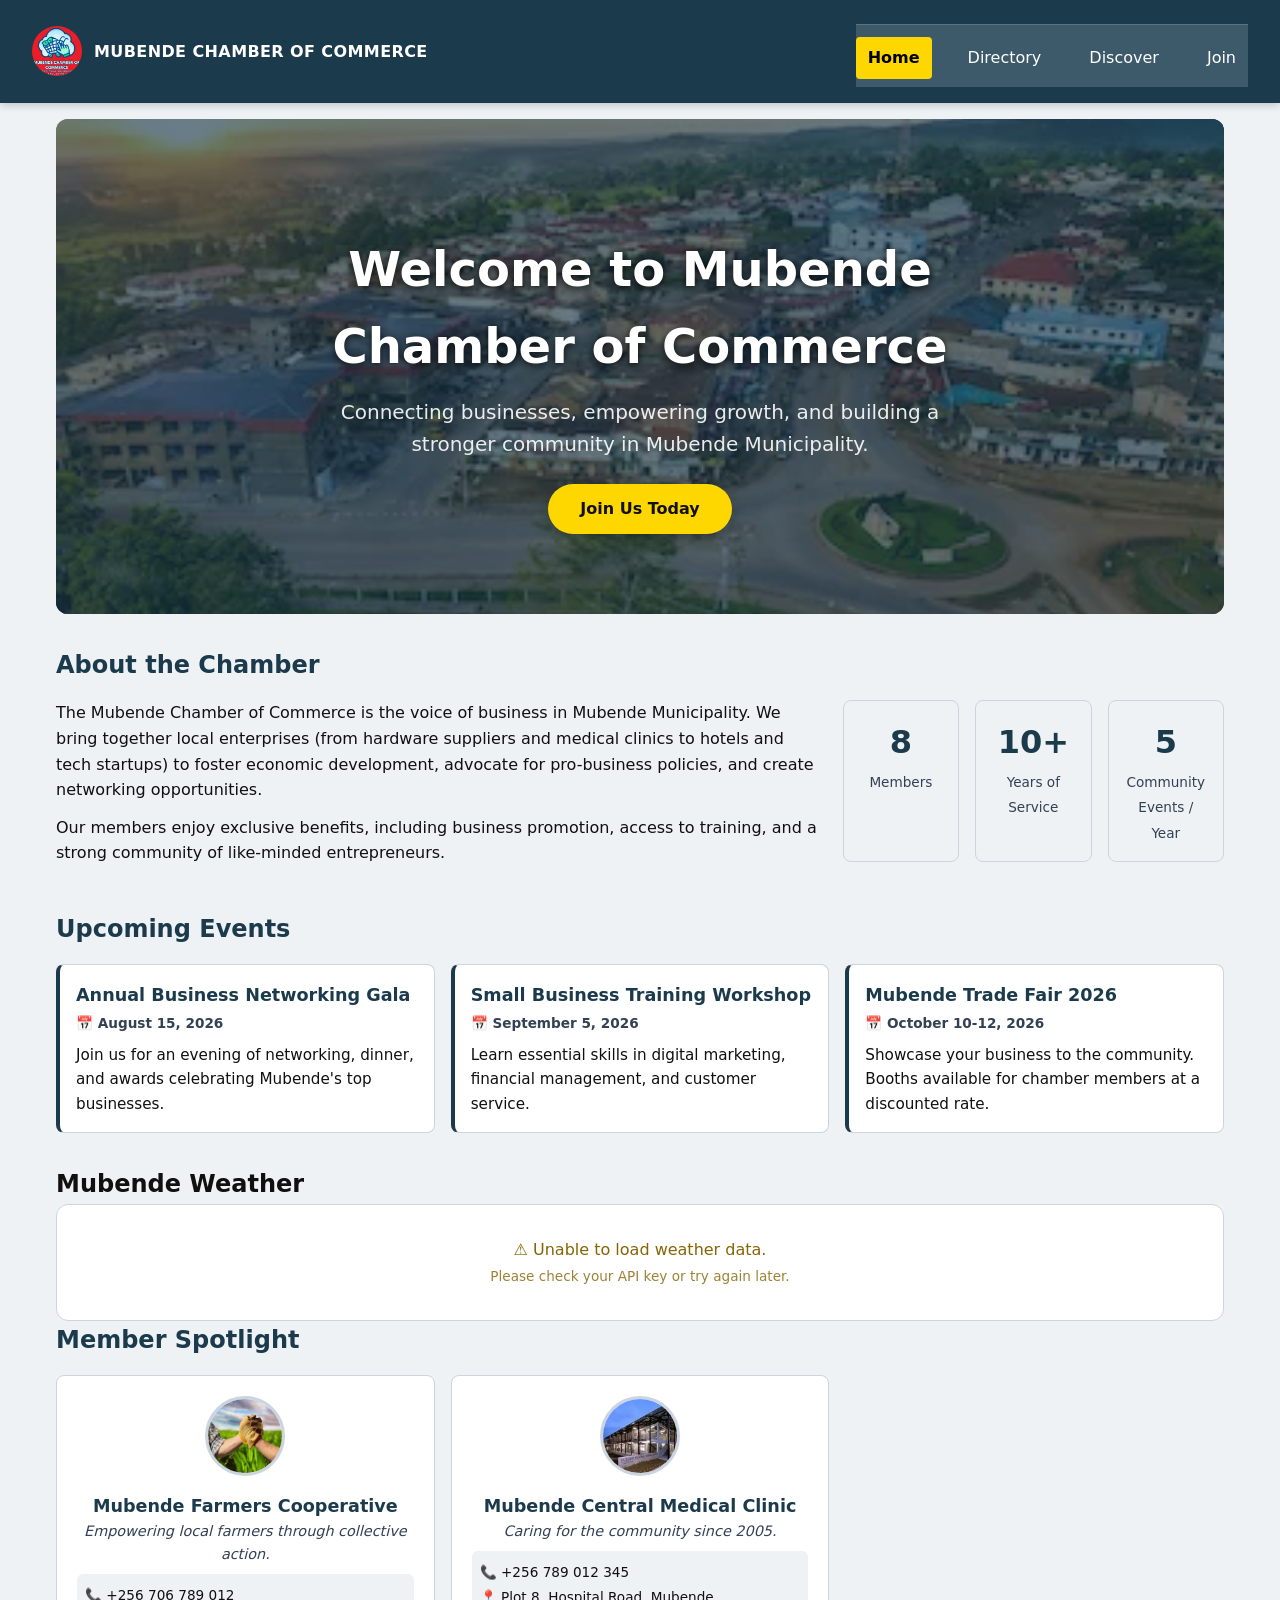
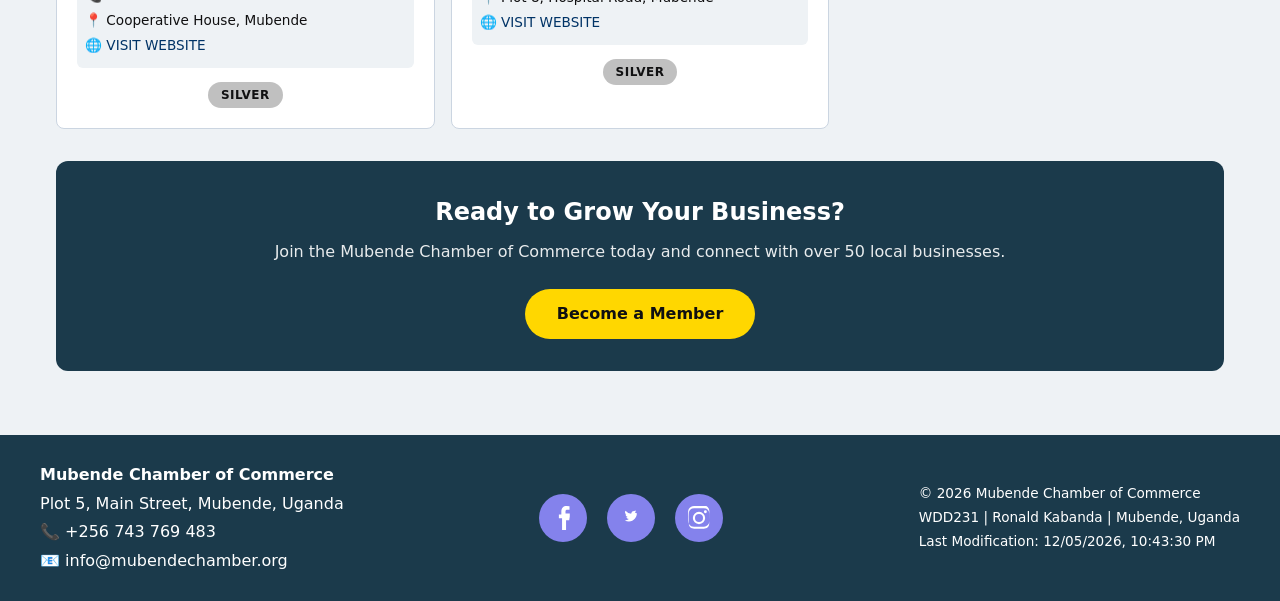
==== commit f9867047: "changes in all html" ====
--- a/chamber/index.html
+++ b/chamber/index.html
@@ -10,7 +10,7 @@
     <!-- ====== Facebook Open Graph ====== -->
     <meta property="og:title" content="Mubende Chamber of Commerce – Home" />
     <meta property="og:type" content="website" />
-    <meta property="og:image" content="https://kabandaronald70-create.github.io/wdd231/chamber/images/og-image-1.png" />
+    <meta property="og:image" content="https://kabandaronald70-create.github.io/wdd231/chamber/images/og-image-1.webp" />
     <meta property="og:url" content="https://kabandaronald70-create.github.io/wdd231/chamber/index.html" />
     <meta property="og:description" content="Supporting local businesses in Mubende Municipality. Join us to grow your business." />
     <meta property="og:locale" content="en_US" />
--- a/chamber/styles/small.min.css
+++ b/chamber/styles/small.min.css
@@ -1 +1 @@
-:root{--primary:#1B3A4B;--primary-dark:#2D4A5A;--primary-light:#3D5A6B;--primary-lighter:#4A6A7D;--text:#101011;--text-light:#ffffff;--gray-bg:#eef2f5;--gray-border:#cbd5e1;--gray-text:#334155;--gold:#ffd700;--silver:#c0c0c0;--bronze:#cd7f32;--shadow:rgba(0,0,0,0.08);--shadow-dark:rgba(0,0,0,0.2)}*{box-sizing:border-box;margin:0;padding:0}*:focus-visible{outline:3px solid var(--primary);outline-offset:2px;border-radius:2px}#menu-toggle:focus-visible{outline:3px solid var(--text-light);outline-offset:2px;border-color:var(--text-light)}.social-media a:focus-visible{outline:3px solid var(--text-light);outline-offset:2px}body{font-family:system-ui,-apple-system,BlinkMacSystemFont,"Segoe UI",sans-serif;background:var(--gray-bg);color:var(--text);line-height:1.6}@media (prefers-reduced-motion:reduce){*,*::before,*::after{animation-duration:0.01ms !important;animation-iteration-count:1 !important;transition-duration:0.01ms !important;scroll-behavior:auto !important}}.skip-link{position:absolute;top:-1000px;left:50%;transform:translateX(-50%);background:var(--primary);color:var(--text-light);padding:0.75rem 1.5rem;z-index:1000;text-decoration:none;border-radius:0 0 8px 8px;font-weight:600}.skip-link:focus{top:0;background:var(--primary);color:var(--text-light);outline:3px solid var(--text-light);outline-offset:2px}header{background:var(--primary);color:var(--text-light);padding:0.75rem 1rem;display:flex;flex-wrap:wrap;align-items:center;justify-content:space-between;position:sticky;top:0;z-index:100;box-shadow:0 2px 8px var(--shadow-dark)}.header-content{display:flex;align-items:center;gap:0.75rem;flex:1 1 auto;min-width:0}.logo{width:50px;height:50px;flex-shrink:0;border-radius:50%;object-fit:cover}.site-title{font-size:0.8rem;font-weight:600;letter-spacing:0.4px;line-height:1.1;word-break:break-word;hyphens:auto;flex:1 1 auto;min-width:0}#menu-toggle{background:transparent;border:2px solid rgba(255,255,255,0.6);border-radius:6px;color:var(--text-light);font-size:1.5rem;padding:0.3rem 0.7rem;cursor:pointer;display:flex;align-items:center;justify-content:center;flex-shrink:0;transition:border-color 0.2s;line-height:1;width:44px;height:44px}#menu-toggle:hover,#menu-toggle:focus{border-color:var(--text-light);outline:none}#menu-toggle .hamburger-icon{display:inline}#menu-toggle[aria-expanded="true"] .hamburger-icon{display:none}#primary-nav{display:none;flex-direction:column;width:100%;background:var(--primary-light);padding:0.75rem 0 0.5rem 0;margin-top:0.5rem;border-top:1px solid rgba(255,255,255,0.15);list-style:none;gap:0}#primary-nav.open{display:grid;grid-template-columns:repeat(4,1fr);width:100%;padding:0.75rem 0 0.5rem 0;border-top:1px solid rgba(255,255,255,0.15);gap:0.25rem}#primary-nav li{width:100%;list-style:none}#primary-nav a{display:block;padding:0.7rem 0.5rem;color:var(--text-light);text-decoration:none;font-weight:500;font-size:1rem;border-radius:4px;transition:background 0.2s,color 0.2s;text-align:center}#primary-nav .active a{background:#ffd700;color:#000000;font-weight:600}#primary-nav a:hover{background:var(--primary-lighter);color:var(--text-light)}#primary-nav .active a:hover{background:var(--gold);color:var(--text)}main{max-width:1200px;margin:0 auto;padding:1rem}.directory-controls{display:flex;flex-wrap:wrap;align-items:center;justify-content:space-between;gap:0.75rem;margin-bottom:1.5rem;padding-bottom:0.75rem;border-bottom:2px solid var(--gray-border)}.directory-controls h1{font-size:1.5rem;margin:0;color:var(--primary)}.view-toggle{display:flex;gap:0.5rem}.view-toggle button{background:var(--gray-border);border:2px solid #adb5bd;border-radius:6px;padding:0.4rem 0.9rem;font-size:1.2rem;cursor:pointer;transition:all 0.2s;color:#212529;line-height:1}.view-toggle button:hover{background:#dee2e6}.view-toggle button.active{background:var(--primary);color:var(--text-light);border-color:var(--primary)}#members-container{display:grid;grid-template-columns:1fr;gap:1.25rem}.member-card{background:var(--text-light);border-radius:12px;box-shadow:0 2px 8px var(--shadow);padding:1.25rem 1rem;display:flex;flex-direction:column;align-items:center;text-align:center;transition:transform 0.2s,box-shadow 0.2s;border:1px solid var(--gray-border)}.member-card:hover{transform:translateY(-3px);box-shadow:0 6px 20px rgba(0,0,0,0.1)}.member-card img{width:80px;height:80px;border-radius:50%;object-fit:cover;background:#eef2f5;border:3px solid var(--gray-border);flex-shrink:0}.member-card-content{flex:1;width:100%;margin-top:0.75rem}.member-card h2{font-size:1.1rem;margin:0 0 0.2rem 0;color:var(--primary)}.member-card .tagline{font-size:0.85rem;color:var(--gray-text);margin:0 0 0.6rem 0;font-style:italic}.member-card .details{font-size:0.85rem;text-align:left;width:100%;margin:0.5rem 0;padding:0.5rem;background:var(--gray-bg);border-radius:6px}.member-card .details p{margin:0.2rem 0;word-break:break-word}.member-card .details a{color:var(--primary);text-decoration:none;word-break:break-all}.member-card .details a:hover{text-decoration:underline}.membership{display:inline-block;padding:0.2rem 0.8rem;border-radius:20px;font-size:0.75rem;font-weight:700;text-transform:uppercase;letter-spacing:0.5px;margin-top:0.4rem}.membership-3{background:var(--gold);color:var(--text)}.membership-2{background:var(--silver);color:var(--text)}.membership-1{background:var(--bronze);color:var(--text-light)}#members-container.list-view{display:flex;flex-direction:column;gap:0.75rem}#members-container.list-view .member-card{flex-direction:row;align-items:center;text-align:left;justify-content:center;padding:0.75rem 1rem;gap:1rem}#members-container.list-view .member-card img{display:none}#members-container.list-view .member-card-content{margin-top:0;display:flex;flex-wrap:wrap;align-items:center;gap:0.3rem 0.8rem}#members-container.list-view .member-card h2{font-size:1rem;width:100%}#members-container.list-view .member-card .tagline{font-size:0.8rem;width:100%}#members-container.list-view .membership{margin-top:0;font-size:0.65rem}.error-message,.no-js-warning{background:#fff4c2;border:1px solid #b8860b;color:#4d3b00;padding:1rem;border-radius:8px;text-align:center;grid-column:1/-1}footer{background:var(--primary);color:var(--text-light);padding:1.5rem 1rem;margin-top:2rem}.footer-content{max-width:1200px;margin:0 auto;display:flex;flex-direction:column;gap:1.5rem;align-items:center;text-align:center}.contact-info p{margin:0.2rem 0}.contact-info a{color:var(--text-light);text-decoration:none}.contact-info a:hover{text-decoration:underline}.social-media{display:flex;gap:1.25rem;justify-content:center;margin:0.5rem 0}.social-media a{color:var(--text-light);transition:color 0.2s,transform 0.2s;display:inline-flex;align-items:center;justify-content:center;width:48px;height:48px;border-radius:50%;background:#8482ec;text-decoration:none}.social-media svg{width:24px;height:24px;fill:currentColor}.social-media a:hover{color:var(--text-light);transform:scale(1.1);background:var(--primary-light)}.developer-info{font-size:0.85rem}.developer-info p{margin:0.15rem 0}@media only screen and (min-width:32rem){.site-title{font-size:0.8rem}}.hero{position:relative;min-height:300px;display:flex;align-items:center;justify-content:center;text-align:center;padding:4rem 1.5rem;margin-bottom:2rem;border-radius:12px;overflow:hidden;background:var(--primary)}.hero::before{content:'';position:absolute;top:0;left:0;width:100%;height:100%;background-image:url('../images/hero-baner-1.webp');background-size:cover;background-position:center;background-repeat:no-repeat;z-index:1}.hero-overlay{position:absolute;top:0;left:0;width:100%;height:100%;background:rgba(27,58,75,0.65);z-index:2}.hero-content{position:relative;z-index:3;max-width:800px;color:var(--text-light)}.hero-content .cta-button{display:inline-block;background:var(--gold);color:var(--text);padding:0.75rem 2rem;border-radius:30px;font-weight:700;text-decoration:none;transition:transform 0.2s,box-shadow 0.2s;box-shadow:0 4px 15px rgba(0,0,0,0.2)}.hero-content .cta-button:hover{transform:scale(1.05);box-shadow:0 6px 25px rgba(0,0,0,0.3)}.hero.no-image::before{background-image:none}.hero-content h1{font-size:2rem;margin-bottom:0.75rem;color:var(--text-light);text-shadow:0 2px 8px rgba(0,0,0,0.8)}.hero-content p{font-size:1.1rem;max-width:600px;margin:0 auto 1.5rem;opacity:0.9}.cta-button{display:inline-block;background:var(--gold);color:var(--text);padding:0.75rem 2rem;border-radius:30px;font-weight:700;text-decoration:none;transition:transform 0.2s,box-shadow 0.2s}.cta-button:hover{transform:scale(1.05);box-shadow:0 4px 15px rgba(0,0,0,0.3)}.about{margin-bottom:2rem}.about h2{color:var(--primary);margin-bottom:1rem}.about-grid{display:grid;gap:1.5rem}.about-text p{margin-bottom:0.75rem;color:var(--text)}.about-stats{display:grid;grid-template-columns:repeat(3,1fr);gap:1rem;text-align:center}.stat{background:var(--gray-bg);padding:1rem;border-radius:8px;border:1px solid var(--gray-border)}.stat-number{display:block;font-size:2rem;font-weight:700;color:var(--primary)}.stat-label{font-size:0.85rem;color:var(--gray-text)}.events{margin-bottom:2rem}.events h2{color:var(--primary);margin-bottom:1rem}.events-container{display:grid;gap:1rem}.event-card{background:var(--text-light);border:1px solid var(--gray-border);border-radius:8px;padding:1rem;border-left:4px solid var(--primary)}.event-card h3{color:var(--primary);font-size:1.1rem;margin-bottom:0.25rem}.event-card .event-date{font-size:0.85rem;color:var(--gray-text);font-weight:600}.event-card .event-description{font-size:0.95rem;margin-top:0.5rem}.weather-card{background:var(--text-light);border:1px solid var(--gray-border);border-radius:12px;padding:1.5rem;text-align:center}.weather-loading{color:var(--gray-text);padding:1rem}.weather-error{color:#856404;padding:0.5rem}.weather-fallback{font-size:0.85rem;opacity:0.8;margin-top:0.25rem}.weather-display{display:flex;flex-direction:row;align-items:center;justify-content:center;gap:1.5rem;flex-wrap:wrap}.weather-icon img{display:block;width:64px;height:64px;object-fit:contain;background:transparent;filter:drop-shadow(0 2px 3px rgba(0,0,0,0.12))}.weather-temp{display:flex;flex-direction:column;align-items:center}.weather-temp .temp{font-size:3rem;font-weight:700;color:var(--primary);line-height:1}.weather-temp .condition{font-size:1.1rem;color:var(--gray-text);font-weight:500}.weather-temp .feels-like{font-size:0.85rem;color:var(--gray-text);opacity:0.8}.weather-details{display:flex;flex-direction:column;align-items:flex-start;gap:0.2rem;font-size:0.9rem;color:var(--gray-text)}.weather-details p{margin:0}.weather-forecast{margin-top:1.5rem;padding-top:1rem;border-top:1px solid var(--gray-border);width:100%}.forecast-heading{font-size:1rem;font-weight:600;color:var(--text);margin-bottom:0.75rem;text-align:center}.forecast-container{display:flex;justify-content:space-around;gap:0.5rem;flex-wrap:wrap}.forecast-day{display:flex;flex-direction:column;align-items:center;background:var(--gray-bg);padding:0.5rem 0.75rem;border-radius:8px;min-width:60px;flex:1 1 0;max-width:100px}.forecast-label{font-size:0.8rem;font-weight:600;color:var(--text);text-transform:uppercase}.forecast-temp{font-size:0.95rem;font-weight:700;color:var(--primary)}.spotlight{margin-bottom:2rem}.spotlight h2{color:var(--primary);margin-bottom:1rem}.spotlight-container{display:grid;gap:1rem}.spotlight-card{background:var(--text-light);border:1px solid var(--gray-border);border-radius:8px;padding:1.25rem;text-align:center}.spotlight-card img{width:80px;height:80px;border-radius:50%;object-fit:cover;background:#eef2f5;border:3px solid var(--gray-border);margin-bottom:0.5rem}.spotlight-card .spotlight-details{font-size:0.85rem;text-align:left;width:100%;margin:0.5rem 0;padding:0.5rem;background:var(--gray-bg);border-radius:6px}.spotlight-card .spotlight-details p{margin:0.2rem 0;word-break:break-word}.spotlight-card .spotlight-details a{color:#0056b3;text-decoration:none;word-break:break-all}.spotlight-card .spotlight-details a:hover{text-decoration:underline;color:#003d80}.spotlight-card .membership-badge{display:inline-block;padding:0.2rem 0.8rem;border-radius:20px;font-size:0.75rem;font-weight:700;text-transform:uppercase;letter-spacing:0.5px;margin-top:0.4rem}.spotlight-card h3{color:var(--primary);font-size:1.1rem}.spotlight-card .tagline{color:var(--gray-text);font-style:italic;font-size:0.9rem}.cta-section{background:var(--primary);color:var(--text-light);padding:2rem 1.5rem;border-radius:12px;text-align:center;margin-bottom:1rem}.cta-section h2{color:var(--text-light);margin-bottom:0.5rem}.cta-section p{margin-bottom:1.5rem;opacity:0.9}.cta-section .cta-button{background:var(--gold);color:var(--text)}.cta-section .cta-button:hover{background:#c99700}.join-heading{color:var(--primary);font-size:2rem;margin-bottom:0.25rem}.join-subheading{color:var(--gray-text);margin-bottom:2rem}.join-layout{display:flex;flex-direction:column;gap:2rem}.join-form-section{flex:1}#membership-form{background:var(--text-light);padding:1.5rem;border-radius:12px;border:1px solid var(--gray-border);box-shadow:0 2px 8px var(--shadow)}#membership-form label{display:block;margin-bottom:1rem;font-weight:500;color:var(--text)}#membership-form label span[aria-hidden="true"]{color:#800;margin-left:0.2rem}#membership-form input,#membership-form select,#membership-form textarea{width:100%;padding:0.6rem 0.8rem;margin-top:0.25rem;border:1px solid var(--gray-border);border-radius:6px;font-size:1rem;background:var(--gray-bg);transition:border-color 0.2s}#membership-form input:focus,#membership-form select:focus,#membership-form textarea:focus{border-color:var(--primary);outline:2px solid rgba(27,58,75,0.3)}#membership-form small{display:block;color:var(--gray-text);font-size:0.8rem;margin-top:0.2rem}.submit-btn{background:var(--primary);color:var(--text-light);border:none;padding:0.75rem 2rem;font-size:1.1rem;font-weight:600;border-radius:30px;cursor:pointer;transition:background 0.2s,transform 0.2s;width:100%}.submit-btn:hover{background:var(--primary-dark);transform:scale(1.02)}.membership-cards{flex:1}.cards-grid{display:grid;grid-template-columns:1fr 1fr;gap:1rem}.card{background:var(--text-light);border:1px solid var(--gray-border);border-radius:12px;padding:1.25rem;text-align:center;box-shadow:0 2px 8px var(--shadow);transition:transform 0.2s;animation:cardAppear 0.6s ease forwards;opacity:0}.card:nth-child(1){animation-delay:0.1s}.card:nth-child(2){animation-delay:0.2s}.card:nth-child(3){animation-delay:0.3s}.card:nth-child(4){animation-delay:0.4s}@keyframes cardAppear{0%{opacity:0;transform:translateY(20px)}100%{opacity:1;transform:translateY(0)}}.card h3{color:var(--primary);margin-bottom:0.25rem}.card .fee{font-weight:700;color:var(--primary);margin:0.5rem 0}.card .modal-trigger{background:var(--primary);color:var(--text-light);border:none;padding:0.4rem 1.2rem;border-radius:20px;cursor:pointer;font-size:0.9rem;transition:background 0.2s}.card .modal-trigger:hover{background:var(--primary-dark)}.np-card{border-top:4px solid var(--gray-text)}.bronze-card{border-top:4px solid var(--bronze)}.silver-card{border-top:4px solid var(--silver)}.gold-card{border-top:4px solid var(--gold)}.membership-modal{border:none;border-radius:12px;padding:2rem;max-width:400px;width:90%;background:var(--text-light);box-shadow:0 8px 30px rgba(0,0,0,0.2)}.membership-modal::backdrop{background:rgba(0,0,0,0.4)}.membership-modal h3{color:var(--primary);margin-top:0}.membership-modal ul{text-align:left;padding-left:1.2rem}.membership-modal ul li{margin:0.5rem 0}.modal-close{background:var(--primary);color:var(--text-light);border:none;padding:0.5rem 1.5rem;border-radius:20px;cursor:pointer;font-weight:600;margin-top:1rem}.modal-close:hover{background:var(--primary-dark)}.thankyou-section{background:var(--text-light);padding:2rem;border-radius:12px;border:1px solid var(--gray-border);max-width:700px;margin:0 auto;text-align:center}.thankyou-details{text-align:left;background:var(--gray-bg);padding:1rem 1.5rem;border-radius:8px;margin:1.5rem 0}.thankyou-details ul{list-style:none;padding:0}.thankyou-details li{padding:0.3rem 0;border-bottom:1px solid var(--gray-border)}.thankyou-details li:last-child{border-bottom:none}.thankyou-section .cta-button{display:inline-block;margin-top:1rem}@media only screen and (min-width:32rem){.join-layout{flex-direction:row;align-items:flex-start}.join-form-section{flex:2}.membership-cards{flex:1;min-width:260px}.cards-grid{grid-template-columns:1fr}}@media only screen and (min-width:60rem){.cards-grid{grid-template-columns:1fr 1fr}}.visually-hidden{position:absolute;width:1px;height:1px;margin:-1px;padding:0;overflow:hidden;clip:rect(0,0,0,0);border:0}.discover-header{text-align:center;margin-bottom:2rem}.discover-header h1{color:var(--primary);font-size:2rem}.discover-header p{color:var(--gray-text);font-size:1.1rem}.visit-message{background:var(--primary);color:var(--text-light);padding:0.75rem 1.5rem;border-radius:8px;margin-bottom:2rem;text-align:center;font-weight:500;box-shadow:0 2px 8px var(--shadow)}.visit-message p{margin:0}.discover-grid{display:grid;grid-template-columns:1fr;gap:1.5rem;grid-template-areas:"card1""card2""card3""card4""card5""card6""card7""card8"}@media only screen and (min-width:641px){.discover-grid{grid-template-columns:1fr 1fr;grid-template-areas:"card1 card2""card3 card4""card5 card6""card7 card8"}}@media only screen and (min-width:1025px){.discover-grid{grid-template-columns:1fr 1fr 1fr;grid-template-areas:"card1 card1 card2""card3 card4 card5""card6 card7 card8"}.discover-card figure{overflow:hidden;border-radius:8px;transition:transform 0.3s ease,box-shadow 0.3s ease}.discover-card figure img{display:block;width:100%;height:auto;transition:transform 0.4s ease,filter 0.4s ease}.discover-card figure:hover img{transform:scale(1.08);filter:brightness(1.1) saturate(1.2);box-shadow:0 8px 25px rgba(0,0,0,0.2)}.discover-card figure:hover{box-shadow:0 8px 25px rgba(27,58,75,0.3)}}.discover-card{background:var(--text-light);border:1px solid var(--gray-border);border-radius:12px;padding:1.25rem;display:flex;flex-direction:column;gap:0.5rem;box-shadow:0 2px 8px var(--shadow);transition:box-shadow 0.2s}.discover-card:hover{box-shadow:0 4px 16px var(--shadow-dark)}.discover-card h2{color:var(--primary);font-size:1.1rem;margin:0}.discover-card figure{margin:0;border-radius:8px;overflow:hidden;background:var(--gray-bg)}.discover-card figure img{display:block;width:100%;height:auto;aspect-ratio:3/2;object-fit:cover;background:var(--gray-bg)}.discover-card address{font-style:normal;font-size:0.9rem;color:var(--gray-text);padding:0.25rem 0}.discover-card p{font-size:0.95rem;color:var(--text);margin:0;line-height:1.5}.discover-card .learn-more{background:var(--primary);color:var(--text-light);border:none;padding:0.5rem 1.5rem;border-radius:20px;cursor:pointer;font-weight:600;align-self:flex-start;transition:background 0.2s,transform 0.2s;margin-top:0.5rem}.discover-card .learn-more:hover{background:var(--primary-dark);transform:scale(1.04)}@media only screen and (min-width:1200px){.discover-grid{gap:2rem}.discover-card{padding:1.5rem}}
+:root{--primary:#1B3A4B;--primary-dark:#2D4A5A;--primary-light:#3D5A6B;--primary-lighter:#4A6A7D;--text:#101011;--text-light:#ffffff;--gray-bg:#eef2f5;--gray-border:#cbd5e1;--gray-text:#334155;--gold:#ffd700;--silver:#c0c0c0;--bronze: #8B4513;;--shadow:rgba(0,0,0,0.08);--shadow-dark:rgba(0,0,0,0.2)}*{box-sizing:border-box;margin:0;padding:0}*:focus-visible{outline:3px solid var(--primary);outline-offset:2px;border-radius:2px}#menu-toggle:focus-visible{outline:3px solid var(--text-light);outline-offset:2px;border-color:var(--text-light)}.social-media a:focus-visible{outline:3px solid var(--text-light);outline-offset:2px}body{font-family:system-ui,-apple-system,BlinkMacSystemFont,"Segoe UI",sans-serif;background:var(--gray-bg);color:var(--text);line-height:1.6}@media (prefers-reduced-motion:reduce){*,*::before,*::after{animation-duration:0.01ms !important;animation-iteration-count:1 !important;transition-duration:0.01ms !important;scroll-behavior:auto !important}}.skip-link{position:absolute;top:-1000px;left:50%;transform:translateX(-50%);background:var(--primary);color:var(--text-light);padding:0.75rem 1.5rem;z-index:1000;text-decoration:none;border-radius:0 0 8px 8px;font-weight:600}.skip-link:focus{top:0;background:var(--primary);color:var(--text-light);outline:3px solid var(--text-light);outline-offset:2px}header{background:var(--primary);color:var(--text-light);padding:0.75rem 1rem;display:flex;flex-wrap:wrap;align-items:center;justify-content:space-between;position:sticky;top:0;z-index:100;box-shadow:0 2px 8px var(--shadow-dark)}.header-content{display:flex;align-items:center;gap:0.75rem;flex:1 1 auto;min-width:0}.logo{width:50px;height:50px;flex-shrink:0;border-radius:50%;object-fit:cover}.site-title{font-size:0.8rem;font-weight:600;letter-spacing:0.4px;line-height:1.1;word-break:break-word;hyphens:auto;flex:1 1 auto;min-width:0}#menu-toggle{background:transparent;border:2px solid rgba(255,255,255,0.6);border-radius:6px;color:var(--text-light);font-size:1.5rem;padding:0.3rem 0.7rem;cursor:pointer;display:flex;align-items:center;justify-content:center;flex-shrink:0;transition:border-color 0.2s;line-height:1;width:44px;height:44px}#menu-toggle:hover,#menu-toggle:focus{border-color:var(--text-light);outline:none}#menu-toggle .hamburger-icon{display:inline}#menu-toggle[aria-expanded="true"] .hamburger-icon{display:none}#primary-nav{display:none;flex-direction:column;width:100%;background:var(--primary-light);padding:0.75rem 0 0.5rem 0;margin-top:0.5rem;border-top:1px solid rgba(255,255,255,0.15);list-style:none;gap:0}#primary-nav.open{display:grid;grid-template-columns:repeat(4,1fr);width:100%;padding:0.75rem 0 0.5rem 0;border-top:1px solid rgba(255,255,255,0.15);gap:0.25rem}#primary-nav li{width:100%;list-style:none}#primary-nav a{display:block;padding:0.7rem 0.5rem;color:var(--text-light);text-decoration:none;font-weight:500;font-size:1rem;border-radius:4px;transition:background 0.2s,color 0.2s;text-align:center}#primary-nav .active a{background:#ffd700;color:#000000;font-weight:600}#primary-nav a:hover{background:var(--primary-lighter);color:var(--text-light)}#primary-nav .active a:hover{background:var(--gold);color:var(--text)}main{max-width:1200px;margin:0 auto;padding:1rem}.directory-controls{display:flex;flex-wrap:wrap;align-items:center;justify-content:space-between;gap:0.75rem;margin-bottom:1.5rem;padding-bottom:0.75rem;border-bottom:2px solid var(--gray-border)}.directory-controls h1{font-size:1.5rem;margin:0;color:var(--primary)}.view-toggle{display:flex;gap:0.5rem}.view-toggle button{background:var(--gray-border);border:2px solid #adb5bd;border-radius:6px;padding:0.4rem 0.9rem;font-size:1.2rem;cursor:pointer;transition:all 0.2s;color:#212529;line-height:1}.view-toggle button:hover{background:#dee2e6}.view-toggle button.active{background:var(--primary);color:var(--text-light);border-color:var(--primary)}#members-container{display:grid;grid-template-columns:1fr;gap:1.25rem}.member-card{background:var(--text-light);border-radius:12px;box-shadow:0 2px 8px var(--shadow);padding:1.25rem 1rem;display:flex;flex-direction:column;align-items:center;text-align:center;transition:transform 0.2s,box-shadow 0.2s;border:1px solid var(--gray-border)}.member-card:hover{transform:translateY(-3px);box-shadow:0 6px 20px rgba(0,0,0,0.1)}.member-card img{width:80px;height:80px;border-radius:50%;object-fit:cover;background:#eef2f5;border:3px solid var(--gray-border);flex-shrink:0}.member-card-content{flex:1;width:100%;margin-top:0.75rem}.member-card h2{font-size:1.1rem;margin:0 0 0.2rem 0;color:var(--primary)}.member-card .tagline{font-size:0.85rem;color:var(--gray-text);margin:0 0 0.6rem 0;font-style:italic}.member-card .details{font-size:0.85rem;text-align:left;width:100%;margin:0.5rem 0;padding:0.5rem;background:var(--gray-bg);border-radius:6px}.member-card .details p{margin:0.2rem 0;word-break:break-word}.member-card .details a{color:var(--primary);text-decoration:none;word-break:break-all}.member-card .details a:hover{text-decoration:underline}.membership{display:inline-block;padding:0.2rem 0.8rem;border-radius:20px;font-size:0.75rem;font-weight:700;text-transform:uppercase;letter-spacing:0.5px;margin-top:0.4rem}.membership-3{background:var(--gold);color:var(--text)}.membership-2{background:var(--silver);color:var(--text)}.membership-1{background:var(--bronze);color:var(--text-light)}#members-container.list-view{display:flex;flex-direction:column;gap:0.75rem}#members-container.list-view .member-card{flex-direction:row;align-items:center;text-align:left;justify-content:center;padding:0.75rem 1rem;gap:1rem}#members-container.list-view .member-card img{display:none}#members-container.list-view .member-card-content{margin-top:0;display:flex;flex-wrap:wrap;align-items:center;gap:0.3rem 0.8rem}#members-container.list-view .member-card h2{font-size:1rem;width:100%}#members-container.list-view .member-card .tagline{font-size:0.8rem;width:100%}#members-container.list-view .membership{margin-top:0;font-size:0.65rem}.error-message,.no-js-warning{background:#fff4c2;border:1px solid #b8860b;color:#4d3b00;padding:1rem;border-radius:8px;text-align:center;grid-column:1/-1}footer{background:var(--primary);color:var(--text-light);padding:1.5rem 1rem;margin-top:2rem}.footer-content{max-width:1200px;margin:0 auto;display:flex;flex-direction:column;gap:1.5rem;align-items:center;text-align:center}.contact-info p{margin:0.2rem 0}.contact-info a{color:var(--text-light);text-decoration:none}.contact-info a:hover{text-decoration:underline}.social-media{display:flex;gap:1.25rem;justify-content:center;margin:0.5rem 0}.social-media a{color:var(--text-light);transition:color 0.2s,transform 0.2s;display:inline-flex;align-items:center;justify-content:center;width:48px;height:48px;border-radius:50%;background:#8482ec;text-decoration:none}.social-media svg{width:24px;height:24px;fill:currentColor}.social-media a:hover{color:var(--text-light);transform:scale(1.1);background:var(--primary-light)}.developer-info{font-size:0.85rem}.developer-info p{margin:0.15rem 0}@media only screen and (min-width:32rem){.site-title{font-size:0.8rem}}.hero{position:relative;min-height:300px;display:flex;align-items:center;justify-content:center;text-align:center;padding:4rem 1.5rem;margin-bottom:2rem;border-radius:12px;overflow:hidden;background:var(--primary)}.hero::before{content:'';position:absolute;top:0;left:0;width:100%;height:100%;background-image:url('../images/hero-baner-1.webp');background-size:cover;background-position:center;background-repeat:no-repeat;z-index:1}.hero-overlay{position:absolute;top:0;left:0;width:100%;height:100%;background:rgba(27,58,75,0.65);z-index:2}.hero-content{position:relative;z-index:3;max-width:800px;color:var(--text-light)}.hero-content .cta-button{display:inline-block;background:var(--gold);color:var(--text);padding:0.75rem 2rem;border-radius:30px;font-weight:700;text-decoration:none;transition:transform 0.2s,box-shadow 0.2s;box-shadow:0 4px 15px rgba(0,0,0,0.2)}.hero-content .cta-button:hover{transform:scale(1.05);box-shadow:0 6px 25px rgba(0,0,0,0.3)}.hero.no-image::before{background-image:none}.hero-content h1{font-size:2rem;margin-bottom:0.75rem;color:var(--text-light);text-shadow:0 2px 8px rgba(0,0,0,0.8)}.hero-content p{font-size:1.1rem;max-width:600px;margin:0 auto 1.5rem;opacity:0.9}.cta-button{display:inline-block;background:var(--gold);color:var(--text);padding:0.75rem 2rem;border-radius:30px;font-weight:700;text-decoration:none;transition:transform 0.2s,box-shadow 0.2s}.cta-button:hover{transform:scale(1.05);box-shadow:0 4px 15px rgba(0,0,0,0.3)}.about{margin-bottom:2rem}.about h2{color:var(--primary);margin-bottom:1rem}.about-grid{display:grid;gap:1.5rem}.about-text p{margin-bottom:0.75rem;color:var(--text)}.about-stats{display:grid;grid-template-columns:repeat(3,1fr);gap:1rem;text-align:center}.stat{background:var(--gray-bg);padding:1rem;border-radius:8px;border:1px solid var(--gray-border)}.stat-number{display:block;font-size:2rem;font-weight:700;color:var(--primary)}.stat-label{font-size:0.85rem;color:var(--gray-text)}.events{margin-bottom:2rem}.events h2{color:var(--primary);margin-bottom:1rem}.events-container{display:grid;gap:1rem}.event-card{background:var(--text-light);border:1px solid var(--gray-border);border-radius:8px;padding:1rem;border-left:4px solid var(--primary)}.event-card h3{color:var(--primary);font-size:1.1rem;margin-bottom:0.25rem}.event-card .event-date{font-size:0.85rem;color:var(--gray-text);font-weight:600}.event-card .event-description{font-size:0.95rem;margin-top:0.5rem}.weather-card{background:var(--text-light);border:1px solid var(--gray-border);border-radius:12px;padding:1.5rem;text-align:center}.weather-loading{color:var(--gray-text);padding:1rem}.weather-error{color:#856404;padding:0.5rem}.weather-fallback{font-size:0.85rem;opacity:0.8;margin-top:0.25rem}.weather-display{display:flex;flex-direction:row;align-items:center;justify-content:center;gap:1.5rem;flex-wrap:wrap}.weather-icon img{display:block;width:64px;height:64px;object-fit:contain;background:transparent;filter:drop-shadow(0 2px 3px rgba(0,0,0,0.12))}.weather-temp{display:flex;flex-direction:column;align-items:center}.weather-temp .temp{font-size:3rem;font-weight:700;color:var(--primary);line-height:1}.weather-temp .condition{font-size:1.1rem;color:var(--gray-text);font-weight:500}.weather-temp .feels-like{font-size:0.85rem; color: #1a1a2e;opacity:0.8}.weather-details{display:flex;flex-direction:column;align-items:flex-start;gap:0.2rem;font-size:0.9rem;color:var(--gray-text)}.weather-details p{margin:0}.weather-forecast{margin-top:1.5rem;padding-top:1rem;border-top:1px solid var(--gray-border);width:100%}.forecast-heading{font-size:1rem;font-weight:600;color:var(--text);margin-bottom:0.75rem;text-align:center}.forecast-container{display:flex;justify-content:space-around;gap:0.5rem;flex-wrap:wrap}.forecast-day{display:flex;flex-direction:column;align-items:center;background:var(--gray-bg);padding:0.5rem 0.75rem;border-radius:8px;min-width:60px;flex:1 1 0;max-width:100px}.forecast-label{font-size:0.8rem;font-weight:600;color:var(--text);text-transform:uppercase}.forecast-temp{font-size:0.95rem;font-weight:700;color:var(--primary)}.spotlight{margin-bottom:2rem}.spotlight h2{color:var(--primary);margin-bottom:1rem}.spotlight-container{display:grid;gap:1rem}.spotlight-card{background:var(--text-light);border:1px solid var(--gray-border);border-radius:8px;padding:1.25rem;text-align:center}.spotlight-card img{width:80px;height:80px;border-radius:50%;object-fit:cover;background:#eef2f5;border:3px solid var(--gray-border);margin-bottom:0.5rem}.spotlight-card .spotlight-details{font-size:0.85rem;text-align:left;width:100%;margin:0.5rem 0;padding:0.5rem;background:var(--gray-bg);border-radius:6px}.spotlight-card .spotlight-details p{margin:0.2rem 0;word-break:break-word}.spotlight-card .spotlight-details a{ color: #003366;text-decoration:none;word-break:break-all}.spotlight-card .spotlight-details a:hover{text-decoration:underline;color:#003d80}.spotlight-card .membership-badge{display:inline-block;padding:0.2rem 0.8rem;border-radius:20px;font-size:0.75rem;font-weight:700;text-transform:uppercase;letter-spacing:0.5px;margin-top:0.4rem}.spotlight-card h3{color:var(--primary);font-size:1.1rem}.spotlight-card .tagline{color:var(--gray-text);font-style:italic;font-size:0.9rem}.cta-section{background:var(--primary);color:var(--text-light);padding:2rem 1.5rem;border-radius:12px;text-align:center;margin-bottom:1rem}.cta-section h2{color:var(--text-light);margin-bottom:0.5rem}.cta-section p{margin-bottom:1.5rem;opacity:0.9}.cta-section .cta-button{background:var(--gold);color:var(--text)}.cta-section .cta-button:hover{background:#c99700}.join-heading{color:var(--primary);font-size:2rem;margin-bottom:0.25rem}.join-subheading{color:var(--gray-text);margin-bottom:2rem}.join-layout{display:flex;flex-direction:column;gap:2rem}.join-form-section{flex:1}#membership-form{background:var(--text-light);padding:1.5rem;border-radius:12px;border:1px solid var(--gray-border);box-shadow:0 2px 8px var(--shadow)}#membership-form label{display:block;margin-bottom:1rem;font-weight:500;color:var(--text)}#membership-form label span[aria-hidden="true"]{color:#800;margin-left:0.2rem}#membership-form input,#membership-form select,#membership-form textarea{width:100%;padding:0.6rem 0.8rem;margin-top:0.25rem;border:1px solid var(--gray-border);border-radius:6px;font-size:1rem;background:var(--gray-bg);transition:border-color 0.2s}#membership-form input:focus,#membership-form select:focus,#membership-form textarea:focus{border-color:var(--primary);outline:2px solid rgba(27,58,75,0.3)}#membership-form small{display:block;color:var(--gray-text);font-size:0.8rem;margin-top:0.2rem}.submit-btn{background:var(--primary);color:var(--text-light);border:none;padding:0.75rem 2rem;font-size:1.1rem;font-weight:600;border-radius:30px;cursor:pointer;transition:background 0.2s,transform 0.2s;width:100%}.submit-btn:hover{background:var(--primary-dark);transform:scale(1.02)}.membership-cards{flex:1}.cards-grid{display:grid;grid-template-columns:1fr 1fr;gap:1rem}.card{background:var(--text-light);border:1px solid var(--gray-border);border-radius:12px;padding:1.25rem;text-align:center;box-shadow:0 2px 8px var(--shadow);transition:transform 0.2s;animation:cardAppear 0.6s ease forwards;opacity:0}.card:nth-child(1){animation-delay:0.1s}.card:nth-child(2){animation-delay:0.2s}.card:nth-child(3){animation-delay:0.3s}.card:nth-child(4){animation-delay:0.4s}@keyframes cardAppear{0%{opacity:0;transform:translateY(20px)}100%{opacity:1;transform:translateY(0)}}.card h3{color:var(--primary);margin-bottom:0.25rem}.card .fee{font-weight:700;color:var(--primary);margin:0.5rem 0}.card .modal-trigger{background:var(--primary);color:var(--text-light);border:none;padding:0.4rem 1.2rem;border-radius:20px;cursor:pointer;font-size:0.9rem;transition:background 0.2s}.card .modal-trigger:hover{background:var(--primary-dark)}.np-card{border-top:4px solid var(--gray-text)}.bronze-card{border-top:4px solid var(--bronze)}.silver-card{border-top:4px solid var(--silver)}.gold-card{border-top:4px solid var(--gold)}.membership-modal{border:none;border-radius:12px;padding:2rem;max-width:400px;width:90%;background:var(--text-light);box-shadow:0 8px 30px rgba(0,0,0,0.2)}.membership-modal::backdrop{background:rgba(0,0,0,0.4)}.membership-modal h3{color:var(--primary);margin-top:0}.membership-modal ul{text-align:left;padding-left:1.2rem}.membership-modal ul li{margin:0.5rem 0}.modal-close{background:var(--primary);color:var(--text-light);border:none;padding:0.5rem 1.5rem;border-radius:20px;cursor:pointer;font-weight:600;margin-top:1rem}.modal-close:hover{background:var(--primary-dark)}.thankyou-section{background:var(--text-light);padding:2rem;border-radius:12px;border:1px solid var(--gray-border);max-width:700px;margin:0 auto;text-align:center}.thankyou-details{text-align:left;background:var(--gray-bg);padding:1rem 1.5rem;border-radius:8px;margin:1.5rem 0}.thankyou-details ul{list-style:none;padding:0}.thankyou-details li{padding:0.3rem 0;border-bottom:1px solid var(--gray-border)}.thankyou-details li:last-child{border-bottom:none}.thankyou-section .cta-button{display:inline-block;margin-top:1rem}@media only screen and (min-width:32rem){.join-layout{flex-direction:row;align-items:flex-start}.join-form-section{flex:2}.membership-cards{flex:1;min-width:260px}.cards-grid{grid-template-columns:1fr}}@media only screen and (min-width:60rem){.cards-grid{grid-template-columns:1fr 1fr}}.visually-hidden{position:absolute;width:1px;height:1px;margin:-1px;padding:0;overflow:hidden;clip:rect(0,0,0,0);border:0}.discover-header{text-align:center;margin-bottom:2rem}.discover-header h1{color:var(--primary);font-size:2rem}.discover-header p{color:var(--gray-text);font-size:1.1rem}.visit-message{background:var(--primary);color:var(--text-light);padding:0.75rem 1.5rem;border-radius:8px;margin-bottom:2rem;text-align:center;font-weight:500;box-shadow:0 2px 8px var(--shadow)}.visit-message p{margin:0}.discover-grid{display:grid;grid-template-columns:1fr;gap:1.5rem;grid-template-areas:"card1""card2""card3""card4""card5""card6""card7""card8"}@media only screen and (min-width:641px){.discover-grid{grid-template-columns:1fr 1fr;grid-template-areas:"card1 card2""card3 card4""card5 card6""card7 card8"}}@media only screen and (min-width:1025px){.discover-grid{grid-template-columns:1fr 1fr 1fr;grid-template-areas:"card1 card1 card2""card3 card4 card5""card6 card7 card8"}.discover-card figure{overflow:hidden;border-radius:8px;transition:transform 0.3s ease,box-shadow 0.3s ease}.discover-card figure img{display:block;width:100%;height:auto;transition:transform 0.4s ease,filter 0.4s ease}.discover-card figure:hover img{transform:scale(1.08);filter:brightness(1.1) saturate(1.2);box-shadow:0 8px 25px rgba(0,0,0,0.2)}.discover-card figure:hover{box-shadow:0 8px 25px rgba(27,58,75,0.3)}}.discover-card{background:var(--text-light);border:1px solid var(--gray-border);border-radius:12px;padding:1.25rem;display:flex;flex-direction:column;gap:0.5rem;box-shadow:0 2px 8px var(--shadow);transition:box-shadow 0.2s}.discover-card:hover{box-shadow:0 4px 16px var(--shadow-dark)}.discover-card h2{color:var(--primary);font-size:1.1rem;margin:0}.discover-card figure{margin:0;border-radius:8px;overflow:hidden;background:var(--gray-bg)}.discover-card figure img{display:block;width:100%;height:auto;aspect-ratio:3/2;object-fit:cover;background:var(--gray-bg)}.discover-card address{font-style:normal;font-size:0.9rem;color:var(--gray-text);padding:0.25rem 0}.discover-card p{font-size:0.95rem;color:var(--text);margin:0;line-height:1.5}.discover-card .learn-more{background:var(--primary);color:var(--text-light);border:none;padding:0.5rem 1.5rem;border-radius:20px;cursor:pointer;font-weight:600;align-self:flex-start;transition:background 0.2s,transform 0.2s;margin-top:0.5rem}.discover-card .learn-more:hover{background:var(--primary-dark);transform:scale(1.04)}@media only screen and (min-width:1200px){.discover-grid{gap:2rem}.discover-card{padding:1.5rem}}
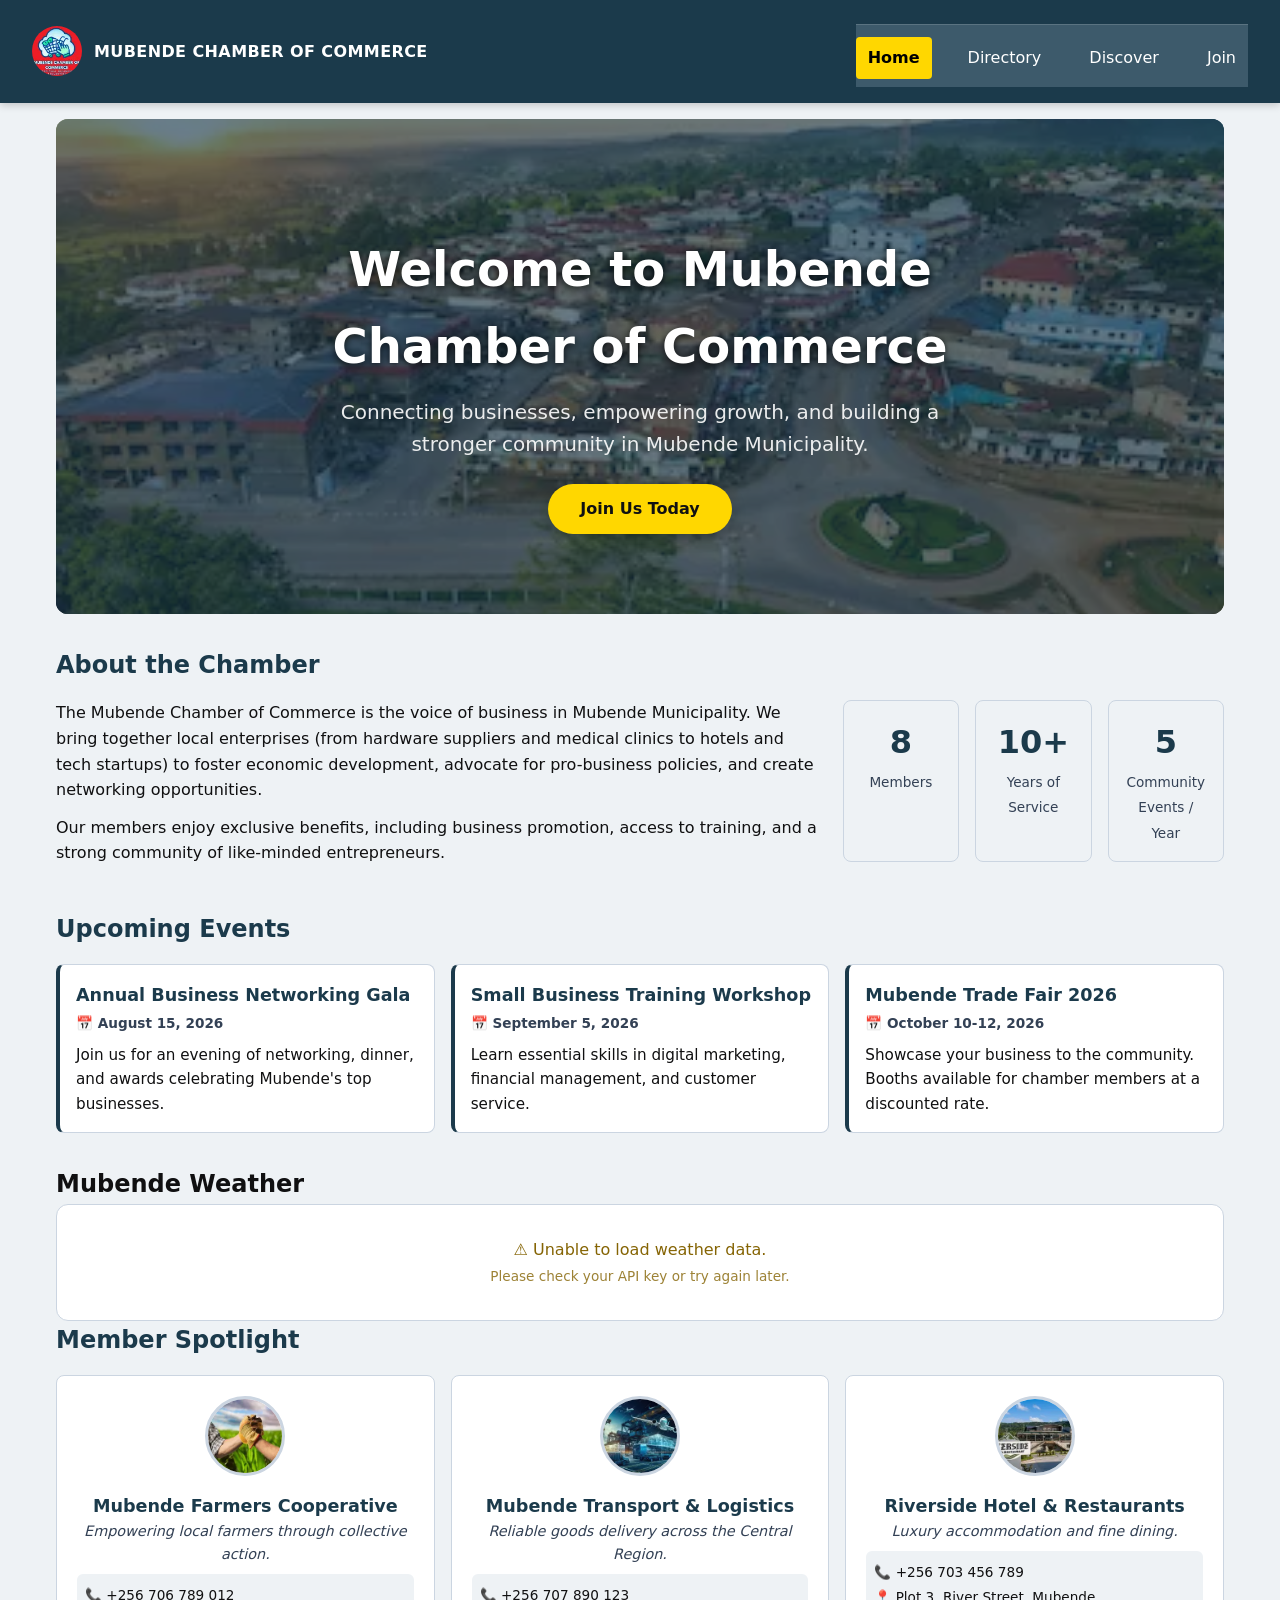
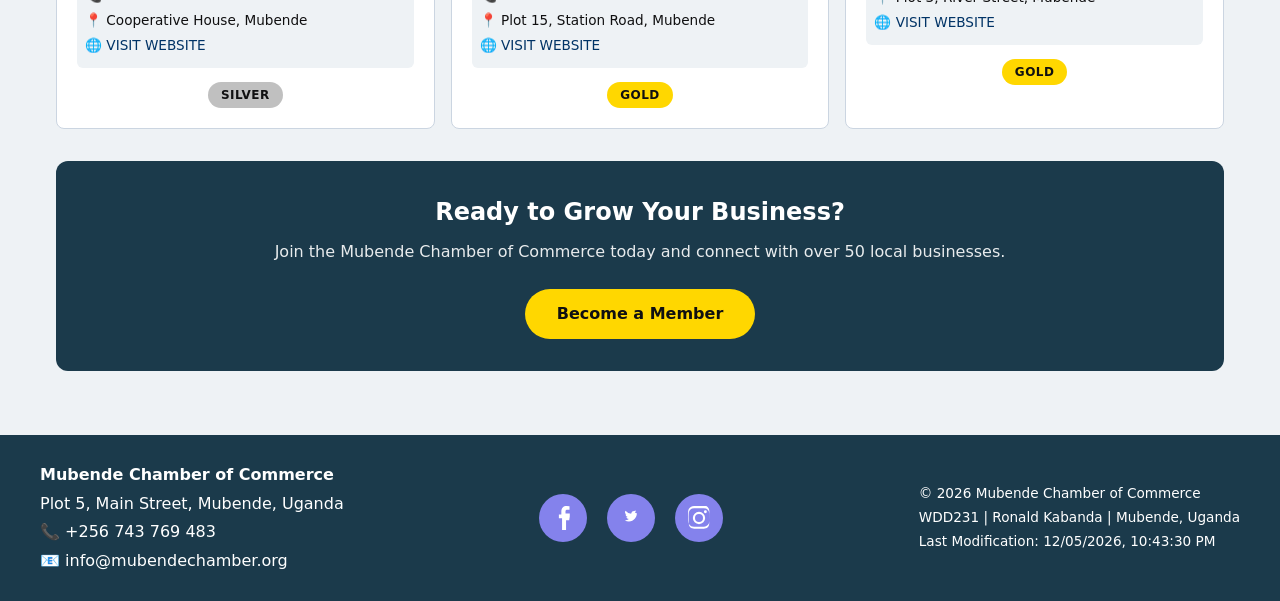
==== commit dd4cf82e: "changes in all pages" ====
--- a/chamber/index.html
+++ b/chamber/index.html
@@ -4,39 +4,39 @@
     <meta charset="UTF-8">
     <meta name="viewport" content="width=device-width, initial-scale=1.0">
     <title>Mubende Chamber of Commerce – Home</title>
-    <meta name="description" content="Mubende Chamber of Commerce – Supporting local businesses in Mubende Municipality. Join us to grow your business." />
-    <meta name="author" content="Ronald Kabanda" />
+    <meta name="description" content="Mubende Chamber of Commerce – Supporting local businesses in Mubende Municipality. Join us to grow your business." >
+    <meta name="author" content="Ronald Kabanda" >
 
     <!-- ====== Facebook Open Graph ====== -->
-    <meta property="og:title" content="Mubende Chamber of Commerce – Home" />
-    <meta property="og:type" content="website" />
-    <meta property="og:image" content="https://kabandaronald70-create.github.io/wdd231/chamber/images/og-image-1.webp" />
+    <meta property="og:title" content="Mubende Chamber of Commerce – Home" >
+    <meta property="og:type" content="website" >
+    <meta property="og:image" content="https://kabandaronald70-create.github.io/wdd231/chamber/images/og-image-1.webp" >
     <meta property="og:url" content="https://kabandaronald70-create.github.io/wdd231/chamber/index.html" />
-    <meta property="og:description" content="Supporting local businesses in Mubende Municipality. Join us to grow your business." />
-    <meta property="og:locale" content="en_US" />
+    <meta property="og:description" content="Supporting local businesses in Mubende Municipality. Join us to grow your business." >
+    <meta property="og:locale" content="en_US" >
     <meta name="theme-color" content="#1B3A4B" />
 
     <!-- ====== JSON-LD Structured Data ====== -->
     <script src="scripts/structured-data.js"  data-schema-page="home" defer></script>
 
     <!-- ====== Favicon ====== -->
-    <link rel="icon" href="images/favicon_io.ico" />
-    <link rel="apple-touch-icon" href="images/favicon_io.ico" />
-    <link rel="canonical" href="https://kabandaronald70-create.github.io/wdd231/chamber/index.html" />
-    <meta name="robots" content="index, follow" />
+    <link rel="icon" href="images/favicon_io.ico" >
+    <link rel="apple-touch-icon" href="images/favicon_io.ico" >
+    <link rel="canonical" href="https://kabandaronald70-create.github.io/wdd231/chamber/index.html" >
+    <meta name="robots" content="index, follow" >
 
     <!-- ====== GOOGLE FONTS ====== -->
-    <link rel="preconnect" href="https://fonts.googleapis.com" />
-    <link rel="preconnect" href="https://fonts.gstatic.com" crossorigin />
-    <link href="https://fonts.googleapis.com/css2?family=Inter:opsz,wght@14..32,400;14..32,600;14..32,700&display=swap" rel="stylesheet" />
+    <link rel="preconnect" href="https://fonts.googleapis.com" >
+    <link rel="preconnect" href="https://fonts.gstatic.com" crossorigin >
+    <link href="https://fonts.googleapis.com/css2?family=Inter:opsz,wght@14..32,400;14..32,600;14..32,700&display=swap" rel="stylesheet" >
 
     <!-- ====== CSS ====== -->
-    <link rel="stylesheet" href="styles/normalize.css" />
-    <link rel="stylesheet" href="styles/small.min.css" />
-    <link rel="stylesheet" href="styles/large.css" />
+    <link rel="stylesheet" href="styles/normalize.css" >
+    <link rel="stylesheet" href="styles/small.min.css" >
+    <link rel="stylesheet" href="styles/large.css" >
 
     <!-- ====== Preload critical assets ====== -->
-    <link rel="preload" href="images/mubende-logo.webp" as="image" />
+    <link rel="preload" href="images/mubende-logo.webp" as="image" >
 
     <!-- ====== JavaScript ====== -->
     <script src="scripts/home.js" defer></script>
@@ -49,7 +49,7 @@
     <!-- ====== HEADER ====== -->
     <header>
         <div class="header-content">
-            <img src="images/mubende-logo.webp" alt="Mubende Chamber of Commerce Logo – Supporting local business" class="logo" width="60" height="60" loading="lazy" decoding="async" />
+            <img src="images/mubende-logo.webp" alt="Mubende Chamber of Commerce Logo – Supporting local business" class="logo" width="60" height="60" loading="lazy" decoding="async" >
             <div class="site-title">MUBENDE CHAMBER OF COMMERCE</div>
         </div>
         <nav aria-label="Primary navigation">
